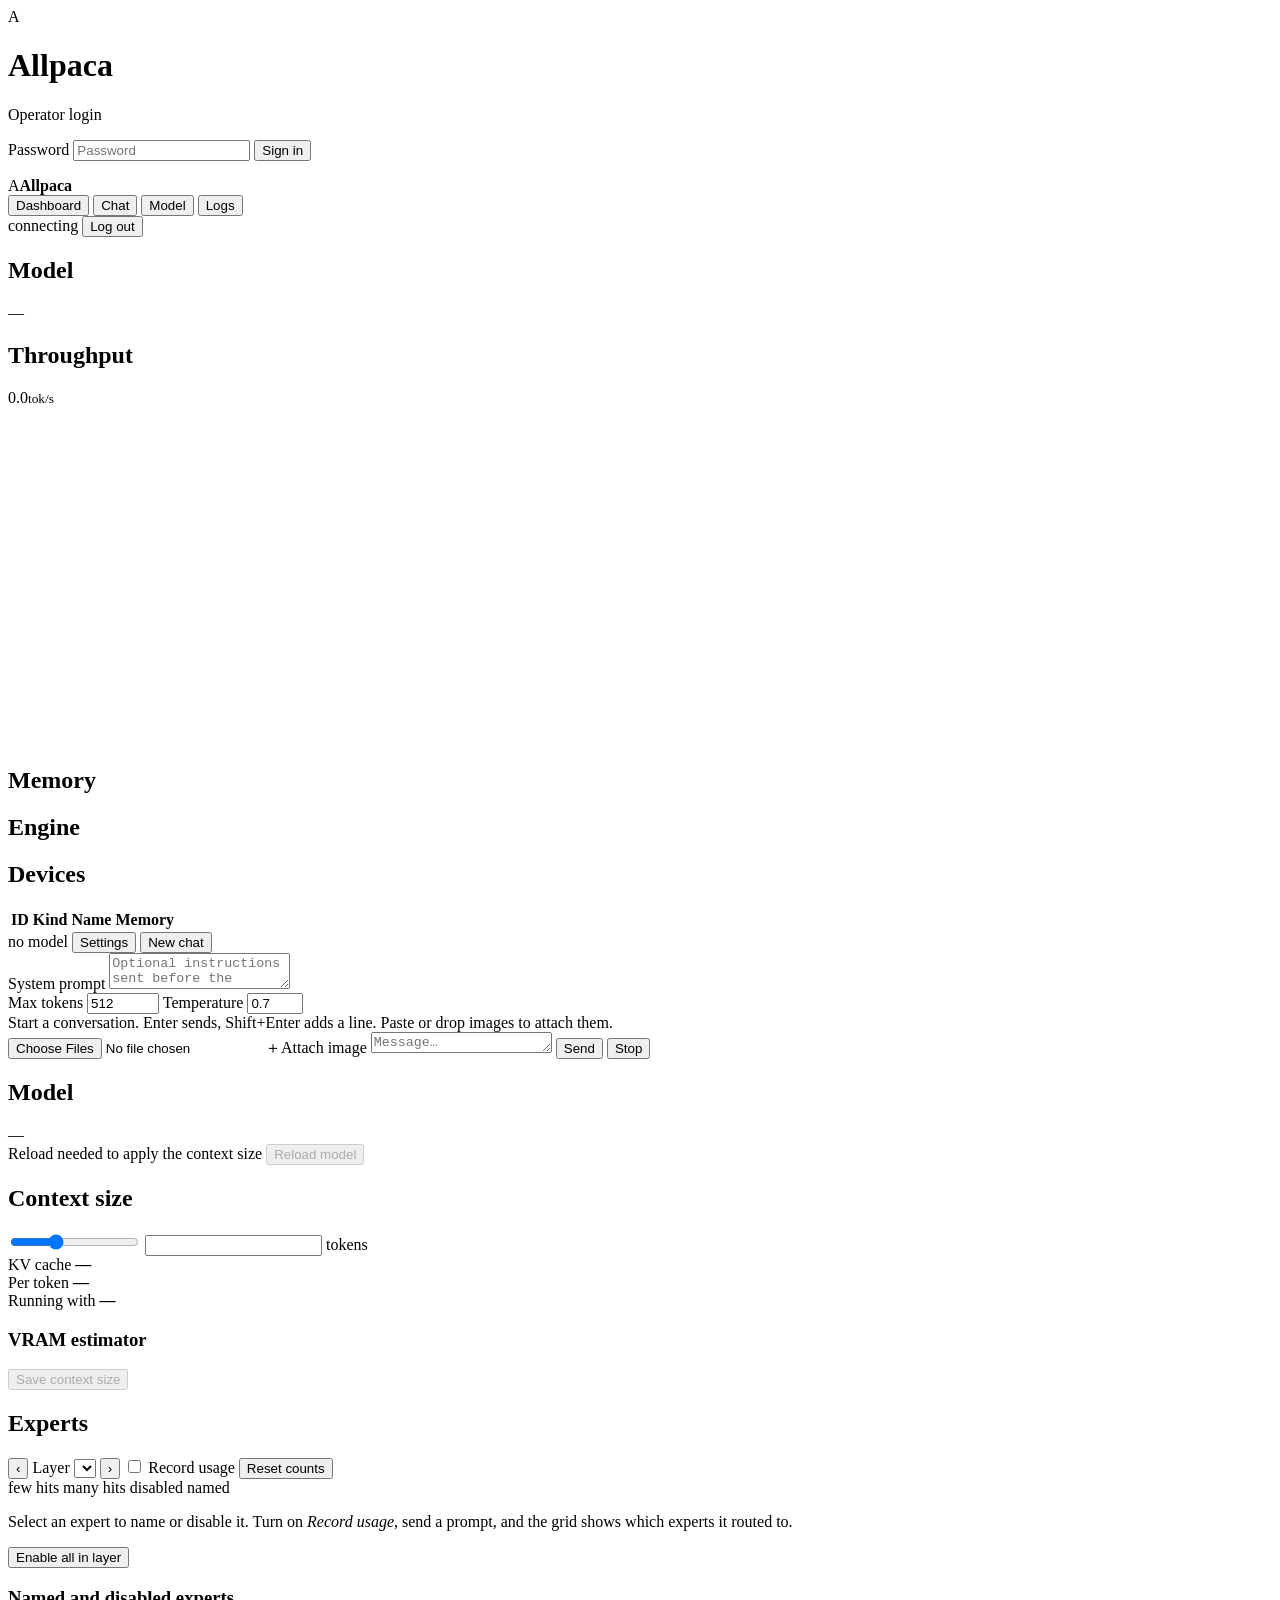
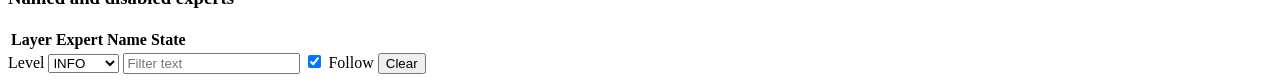
==== crates/allpaca-server/ui/index.html @ 91f3561d "feat(server): per-model settings, in-place reload, WebUI Model page - Per-model settings file next t" ====
<!DOCTYPE html>
<html lang="en">
<head>
  <meta charset="utf-8">
  <meta name="viewport" content="width=device-width, initial-scale=1">
  <meta name="color-scheme" content="dark light">
  <title>Allpaca</title>
  <link rel="icon" href="data:image/svg+xml,%3Csvg xmlns='http://www.w3.org/2000/svg' viewBox='0 0 32 32'%3E%3Crect width='32' height='32' rx='8' fill='%233fb950'/%3E%3Ctext x='16' y='23' font-family='system-ui,sans-serif' font-size='19' font-weight='700' text-anchor='middle' fill='%230d1117'%3EA%3C/text%3E%3C/svg%3E">
  <link rel="stylesheet" href="/app.css">
</head>
<body>
  <div id="login" class="gate hidden">
    <form id="login-form" class="card login-card">
      <div class="brand"><span class="logo" aria-hidden="true">A</span><h1>Allpaca</h1></div>
      <p class="muted">Operator login</p>
      <label class="sr-only" for="password">Password</label>
      <input id="password" type="password" autocomplete="current-password" placeholder="Password" required>
      <button type="submit" class="primary">Sign in</button>
      <p id="login-error" class="error hidden" role="alert"></p>
    </form>
  </div>

  <div id="app" class="hidden">
    <header class="topbar">
      <div class="brand"><span class="logo" aria-hidden="true">A</span><strong>Allpaca</strong></div>
      <nav aria-label="Pages">
        <button data-page="dashboard" class="tab active">Dashboard</button>
        <button data-page="chat" class="tab">Chat</button>
        <button data-page="model" class="tab">Model</button>
        <button data-page="logs" class="tab">Logs</button>
      </nav>
      <span id="conn" class="conn" title="Server connection"><span class="dot"></span><span id="conn-text">connecting</span></span>
      <button id="logout" class="ghost">Log out</button>
    </header>
    <div id="reload-banner" class="banner hidden" role="status"></div>

    <main id="page-dashboard" class="page">
      <section class="hero card">
        <div class="hero-main">
          <h2>Model</h2>
          <div id="hero-model" class="hero-model">—</div>
          <div id="hero-sub" class="muted"></div>
        </div>
        <div class="hero-rate">
          <h2>Throughput</h2>
          <div class="hero-num"><span id="hero-tps">0.0</span><small>tok/s</small></div>
          <svg id="spark" class="spark" viewBox="0 0 120 32" preserveAspectRatio="none" aria-hidden="true">
            <path id="spark-fill" class="spark-fill" d=""></path>
            <path id="spark-line" class="spark-line" d=""></path>
          </svg>
        </div>
      </section>

      <h2 class="section-title">Memory</h2>
      <section class="grid" id="mem-cards"></section>

      <h2 class="section-title">Engine</h2>
      <section class="grid" id="engine-cards"></section>

      <h2 class="section-title">Devices</h2>
      <section class="card table-card">
        <table>
          <thead><tr><th>ID</th><th>Kind</th><th>Name</th><th class="num">Memory</th></tr></thead>
          <tbody id="device-rows"></tbody>
        </table>
      </section>
    </main>

    <main id="page-chat" class="page page-chat hidden">
      <div class="chat-layout">
        <div class="chat-bar">
          <span id="chat-model" class="pill muted">no model</span>
          <span class="spacer"></span>
          <button id="settings-toggle" class="ghost small" aria-expanded="false" aria-controls="settings">Settings</button>
          <button id="new-chat" class="ghost small">New chat</button>
        </div>
        <div id="settings" class="settings hidden">
          <label>System prompt
            <textarea id="system-prompt" rows="2" placeholder="Optional instructions sent before the conversation"></textarea>
          </label>
          <div class="controls">
            <label>Max tokens <input id="max-tokens" type="number" min="1" max="32768" value="512"></label>
            <label>Temperature <input id="temperature" type="number" min="0" max="2" step="0.1" value="0.7"></label>
          </div>
        </div>
        <div id="messages" class="messages" aria-live="polite">
          <div id="empty-chat" class="empty muted">Start a conversation. Enter sends, Shift+Enter adds a line. Paste or drop images to attach them.</div>
        </div>
        <form id="chat-form" class="composer">
          <div id="attachments" class="attachments hidden"></div>
          <div class="composer-row">
            <label class="ghost icon-btn" title="Attach image">
              <input id="file-input" type="file" accept="image/*" multiple class="sr-only">
              <span aria-hidden="true">＋</span><span class="sr-only">Attach image</span>
            </label>
            <textarea id="prompt" rows="1" placeholder="Message…" aria-label="Message"></textarea>
            <button id="send" type="submit" class="primary">Send</button>
            <button id="stop" type="button" class="danger hidden">Stop</button>
          </div>
        </form>
      </div>
    </main>

    <main id="page-model" class="page hidden">
      <section class="card model-head">
        <div>
          <h2>Model</h2>
          <div id="m-name" class="hero-model">—</div>
          <div id="m-path" class="muted small-text"></div>
        </div>
        <div class="model-actions">
          <span id="m-pending" class="pill warn-pill hidden">Reload needed to apply the context size</span>
          <button id="m-reload" class="ghost" disabled>Reload model</button>
        </div>
      </section>

      <h2 class="section-title">Context size</h2>
      <section class="card">
        <div class="ctx-row">
          <input id="ctx-slider" type="range" min="0" max="15" step="1" value="5" aria-label="Context size">
          <input id="ctx-input" type="number" min="256" step="256" aria-label="Context tokens">
          <span class="muted">tokens</span>
        </div>
        <div class="ctx-readout">
          <div><span class="muted">KV cache</span> <strong id="ctx-kv">—</strong></div>
          <div><span class="muted">Per token</span> <strong id="ctx-per">—</strong></div>
          <div><span class="muted">Running with</span> <strong id="ctx-now">—</strong></div>
        </div>
        <h3 class="sub-title">VRAM estimator</h3>
        <div id="vram-bar" class="stack-bar" aria-label="Estimated VRAM use"></div>
        <div id="vram-legend" class="legend"></div>
        <p id="vram-note" class="muted small-text"></p>
        <div class="row-end">
          <button id="ctx-save" class="primary" disabled>Save context size</button>
        </div>
      </section>

      <div id="experts-wrap" class="hidden">
        <h2 class="section-title">Experts</h2>
        <section class="card">
          <div class="exp-toolbar">
            <button id="layer-prev" class="ghost small" aria-label="Previous layer">‹</button>
            <label>Layer <select id="layer-select"></select></label>
            <button id="layer-next" class="ghost small" aria-label="Next layer">›</button>
            <span id="exp-summary" class="muted small-text"></span>
            <span class="spacer"></span>
            <label class="check"><input id="rec-toggle" type="checkbox"> Record usage</label>
            <button id="usage-reset" class="ghost small">Reset counts</button>
          </div>
          <div class="exp-body">
            <div>
              <div id="exp-grid" class="exp-grid" role="grid" aria-label="Experts in this layer"></div>
              <div class="legend">
                <span><i class="sw heat-lo"></i>few hits</span>
                <span><i class="sw heat-hi"></i>many hits</span>
                <span><i class="sw sw-off"></i>disabled</span>
                <span><i class="sw sw-named"></i>named</span>
              </div>
            </div>
            <aside id="exp-panel" class="exp-panel">
              <p class="muted">Select an expert to name or disable it. Turn on <em>Record usage</em>, send a prompt, and the grid shows which experts it routed to.</p>
            </aside>
          </div>
          <div class="row-end">
            <button id="layer-enable-all" class="ghost small">Enable all in layer</button>
          </div>
        </section>
        <section class="card named-card">
          <h3>Named and disabled experts</h3>
          <table>
            <thead><tr><th>Layer</th><th>Expert</th><th>Name</th><th>State</th></tr></thead>
            <tbody id="named-rows"></tbody>
          </table>
        </section>
      </div>
    </main>

    <main id="page-logs" class="page page-logs hidden">
      <div class="log-toolbar">
        <label>Level
          <select id="log-level">
            <option value="TRACE">TRACE</option>
            <option value="DEBUG">DEBUG</option>
            <option value="INFO" selected>INFO</option>
            <option value="WARN">WARN</option>
            <option value="ERROR">ERROR</option>
          </select>
        </label>
        <input id="log-filter" type="search" placeholder="Filter text" aria-label="Filter log text">
        <label class="check"><input id="log-follow" type="checkbox" checked> Follow</label>
        <span class="spacer"></span>
        <span id="log-count" class="muted small-text"></span>
        <button id="log-clear" class="ghost small">Clear</button>
      </div>
      <div id="log-view" class="log-view" role="log"></div>
    </main>
  </div>
  <script src="/app.js"></script>
</body>
</html>
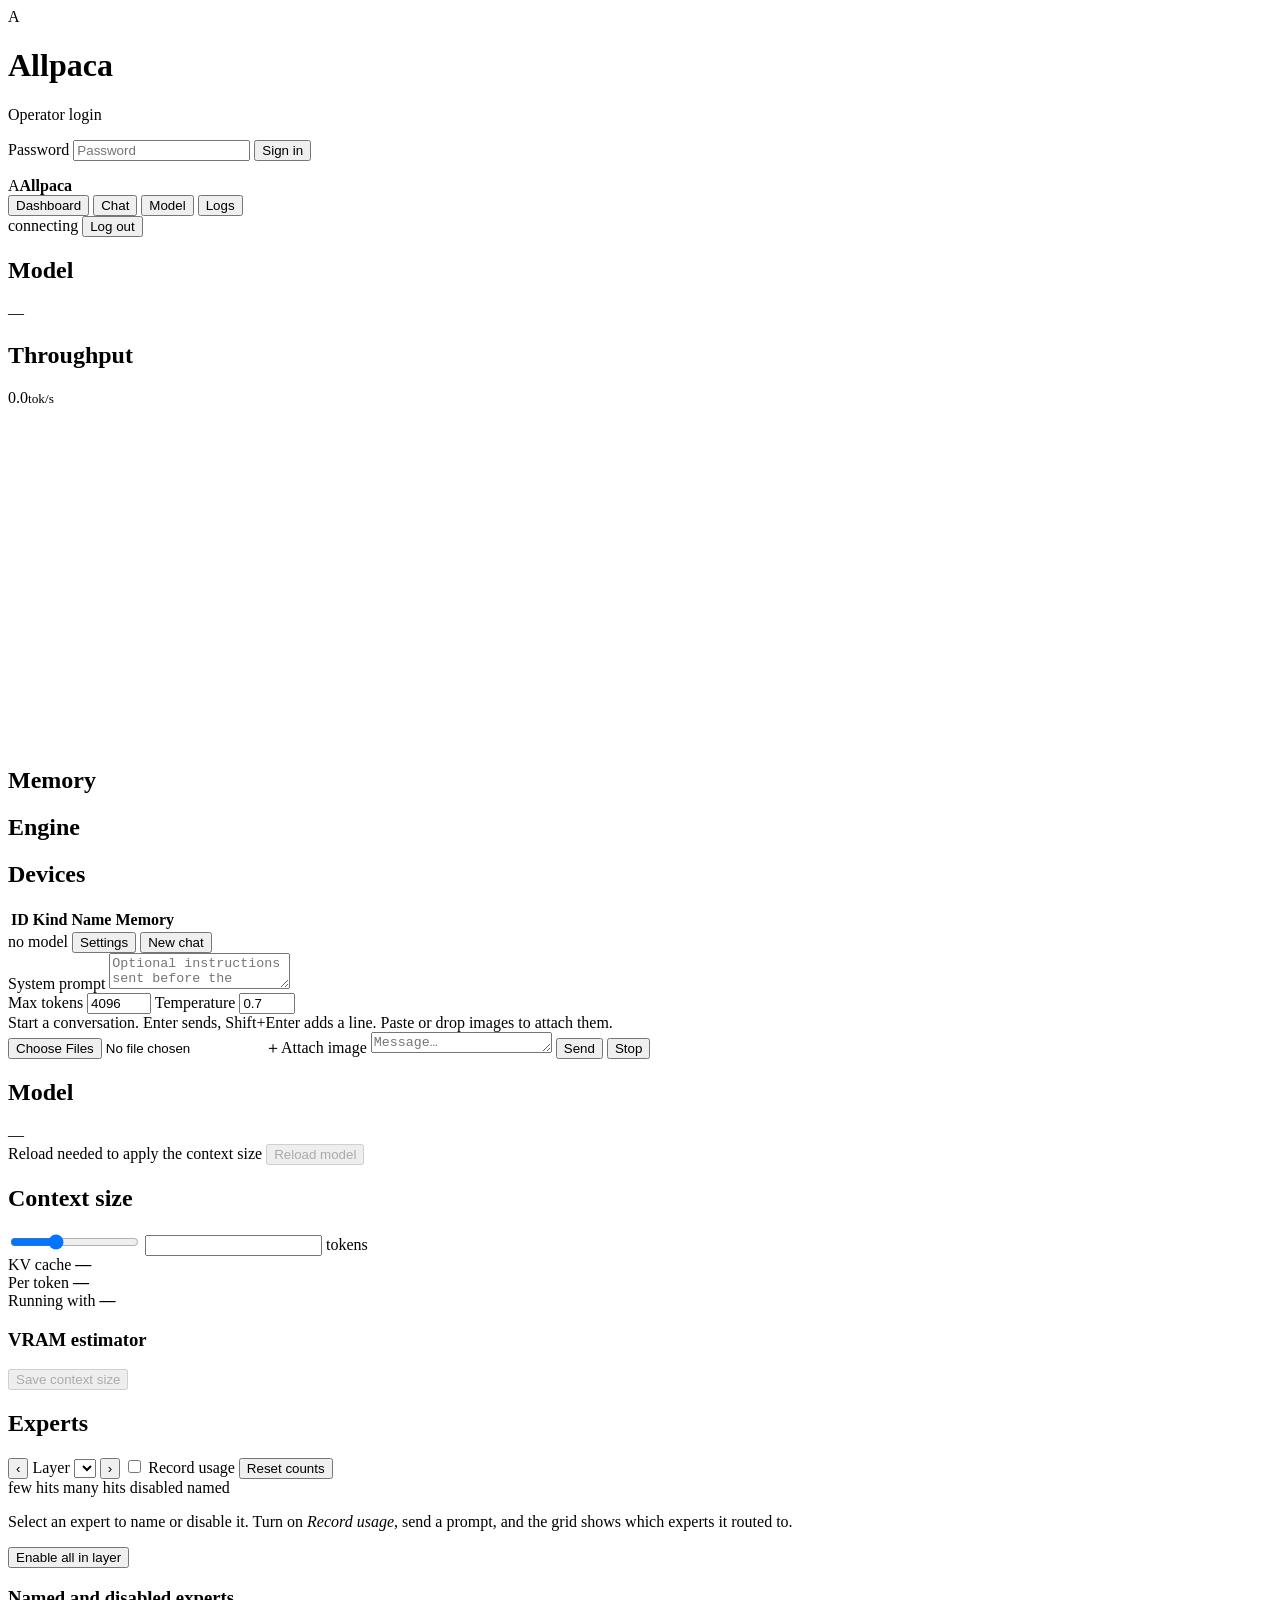
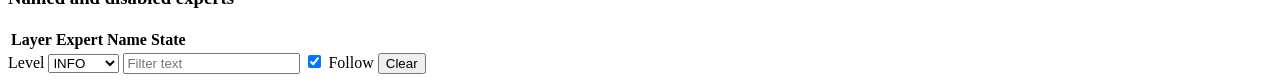
==== commit ed09f3d1: "feat(ui): 4096-token default, mark cut-off replies, Continue button - Max tokens defaults to 4096 (t" ====
--- a/crates/allpaca-server/ui/index.html
+++ b/crates/allpaca-server/ui/index.html
@@ -79,7 +79,7 @@
             <textarea id="system-prompt" rows="2" placeholder="Optional instructions sent before the conversation"></textarea>
           </label>
           <div class="controls">
-            <label>Max tokens <input id="max-tokens" type="number" min="1" max="32768" value="512"></label>
+            <label>Max tokens <input id="max-tokens" type="number" min="1" max="4096" value="4096"></label>
             <label>Temperature <input id="temperature" type="number" min="0" max="2" step="0.1" value="0.7"></label>
           </div>
         </div>
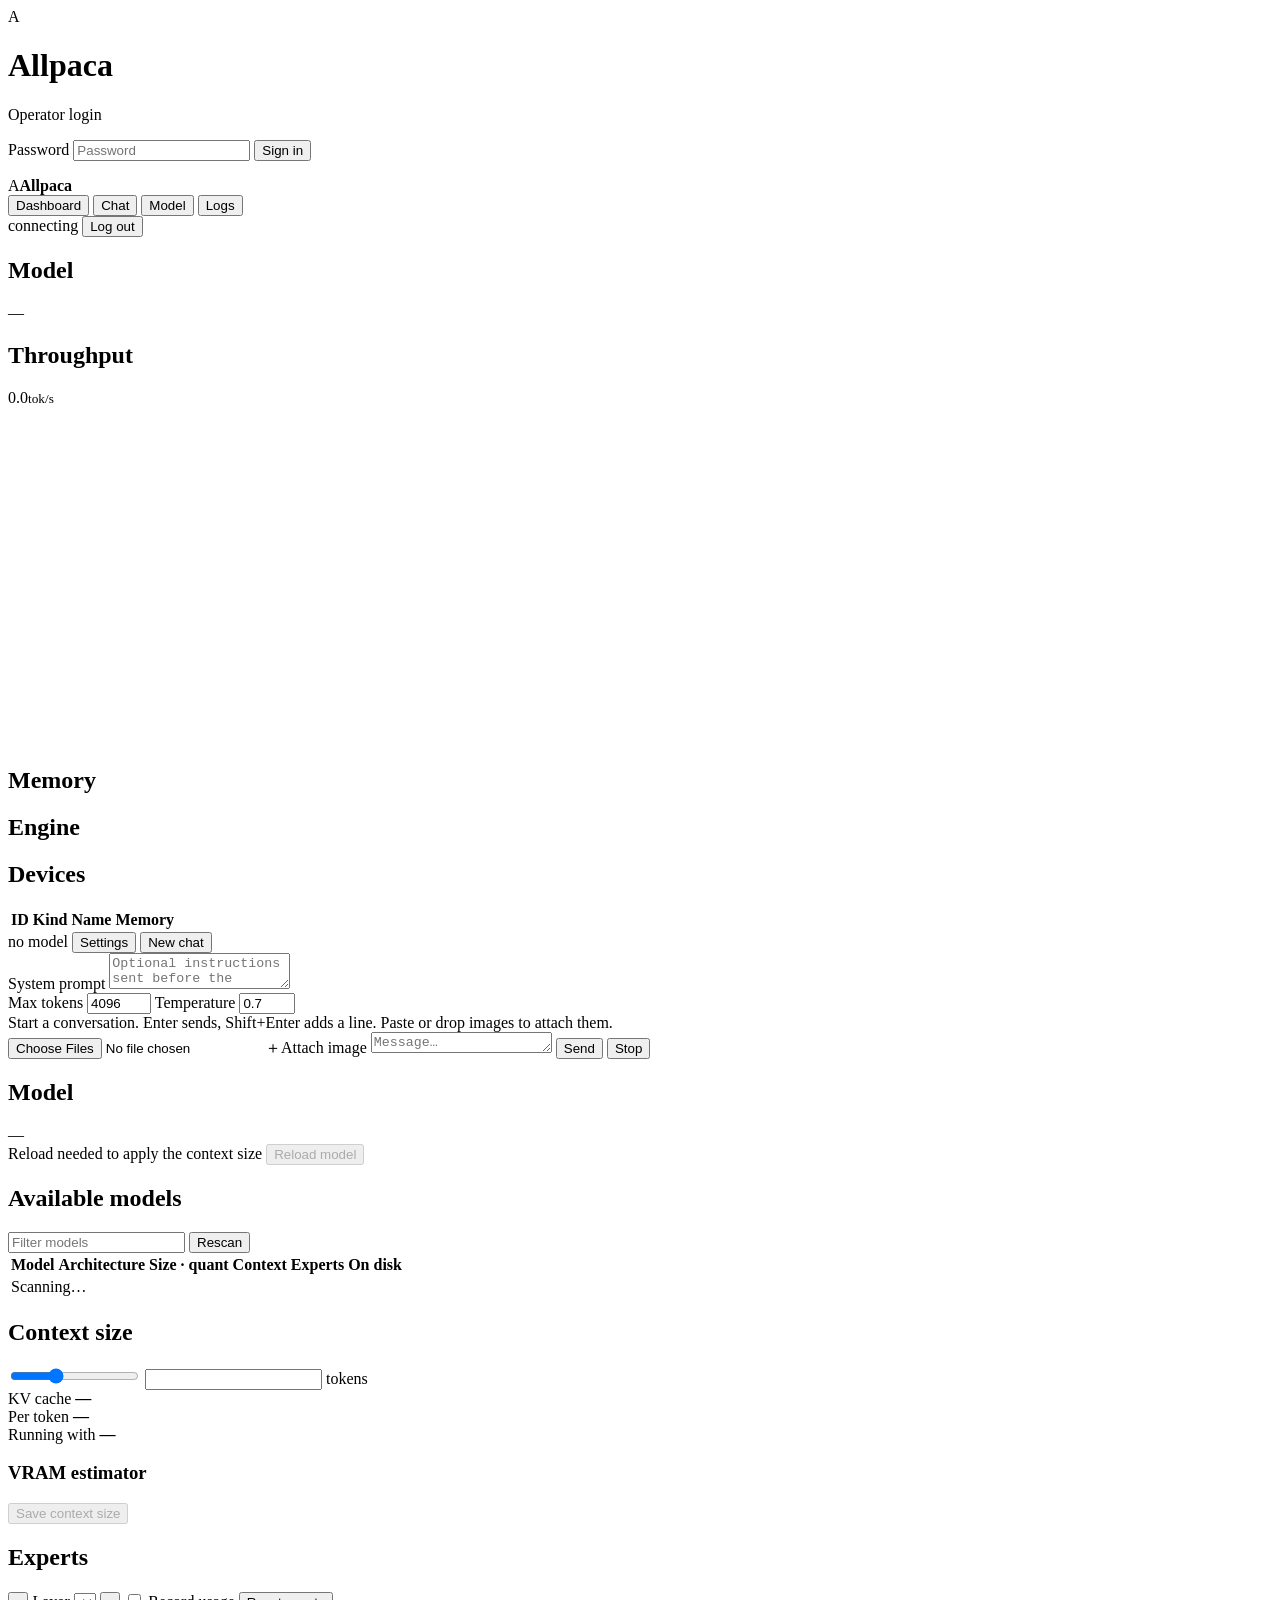
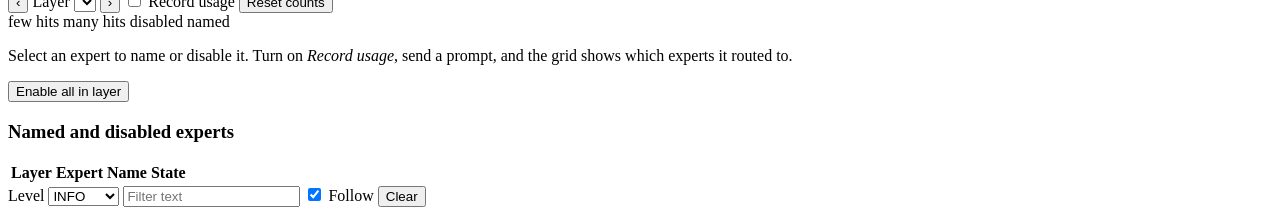
==== commit fe200b02: "feat(server): pick the model from the WebUI - Recursive scan of the models folder (model.models_dir;" ====
--- a/crates/allpaca-server/ui/index.html
+++ b/crates/allpaca-server/ui/index.html
@@ -114,6 +114,24 @@
         </div>
       </section>
 
+      <h2 class="section-title">Available models</h2>
+      <section class="card models-card">
+        <div class="models-toolbar">
+          <span id="models-dir" class="muted small-text"></span>
+          <span class="spacer"></span>
+          <input id="models-filter" type="search" placeholder="Filter models" aria-label="Filter models">
+          <button id="models-rescan" class="ghost small">Rescan</button>
+        </div>
+        <div class="table-scroll">
+          <table class="models-table">
+            <thead><tr><th>Model</th><th>Architecture</th><th>Size · quant</th><th class="num">Context</th><th>Experts</th><th class="num">On disk</th><th></th></tr></thead>
+            <tbody id="models-rows"><tr><td colspan="7" class="muted">Scanning…</td></tr></tbody>
+          </table>
+        </div>
+        <p id="models-extra" class="muted small-text"></p>
+        <div id="model-detail" class="model-detail hidden"></div>
+      </section>
+
       <h2 class="section-title">Context size</h2>
       <section class="card">
         <div class="ctx-row">
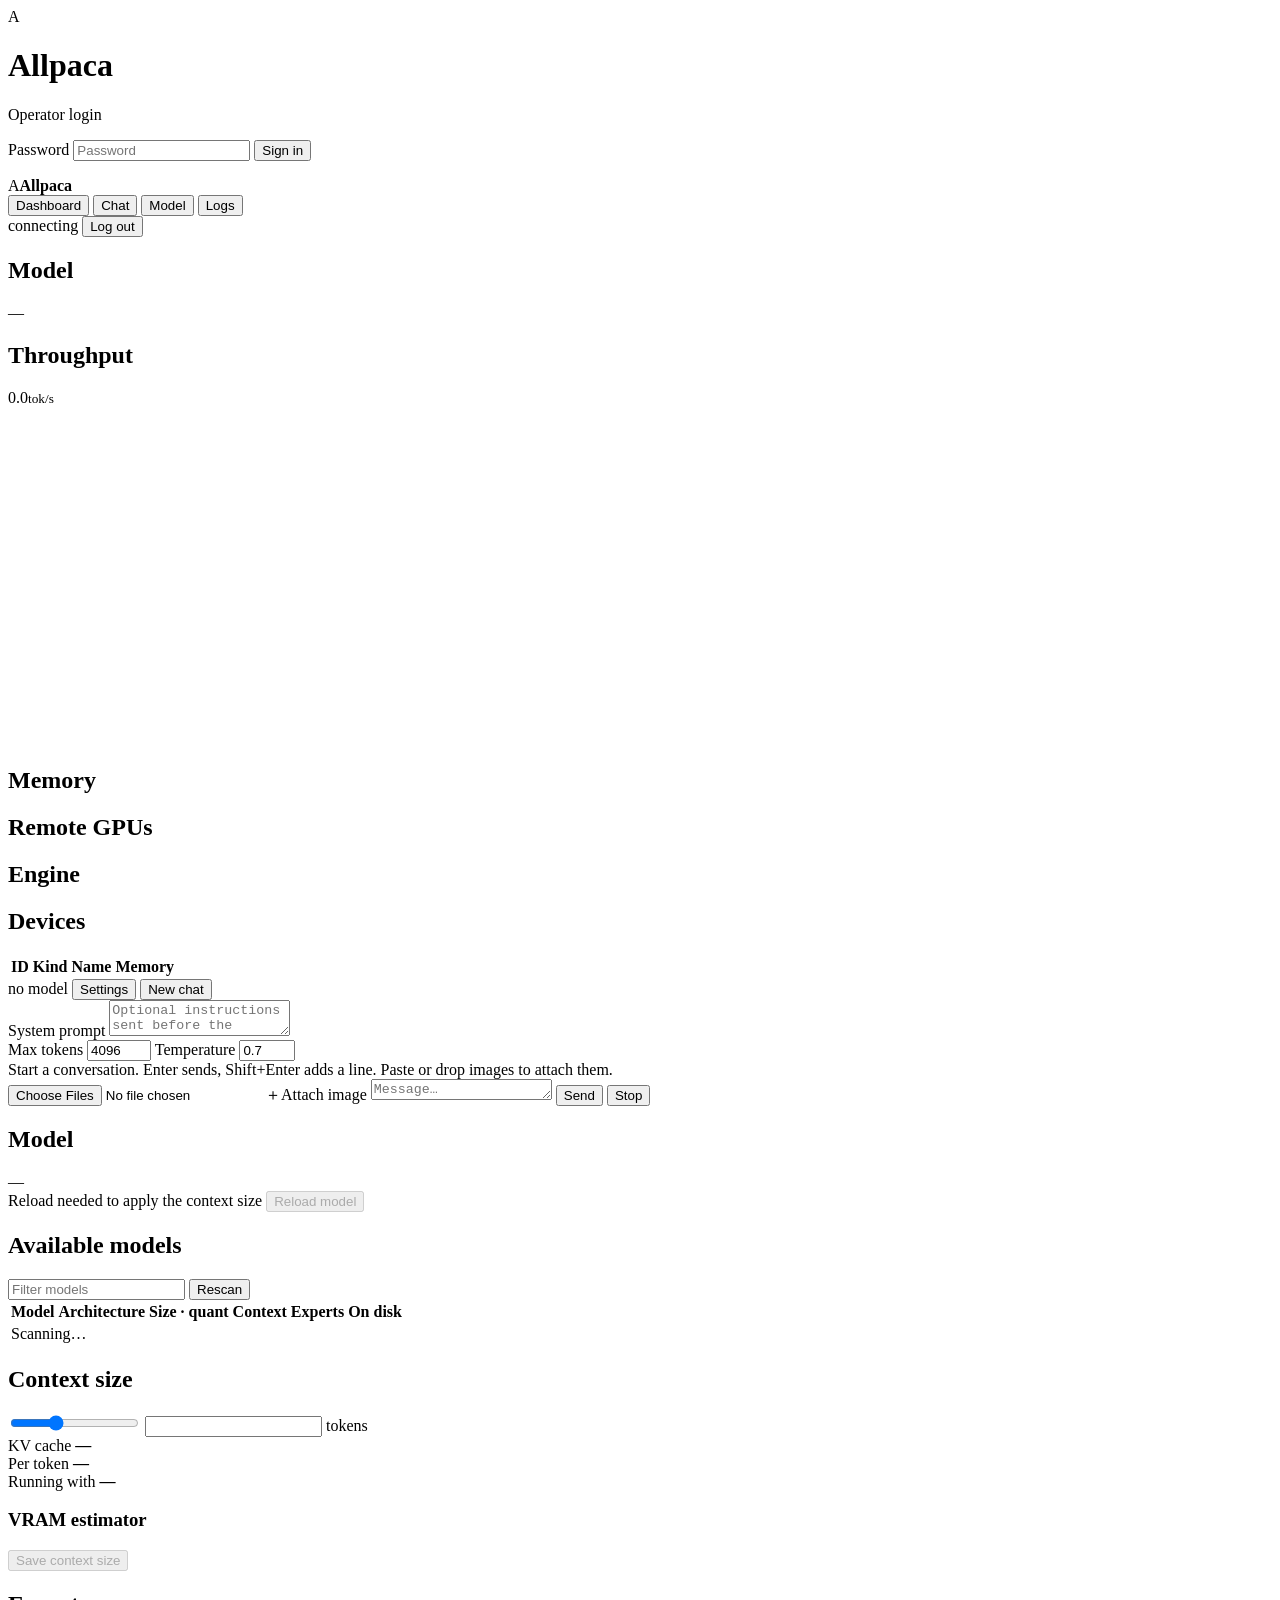
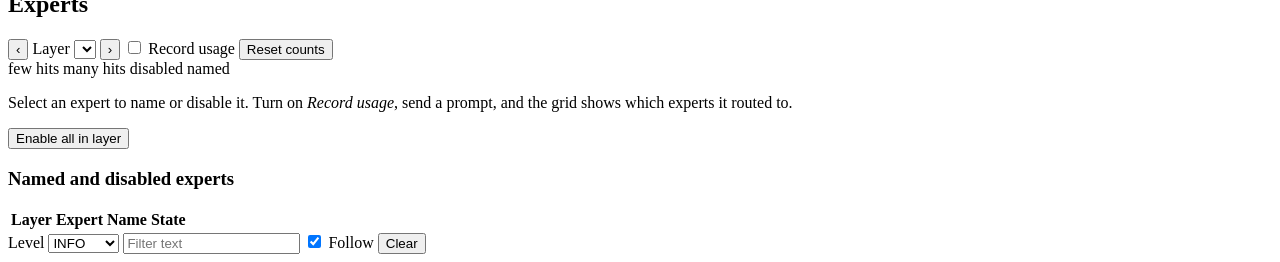
==== commit 998b229f: "feat: remote GPU stats on the dashboard - rpc: `DeviceStats` command (KERNEL_ABI_REV 6): per worker " ====
--- a/crates/allpaca-server/ui/index.html
+++ b/crates/allpaca-server/ui/index.html
@@ -54,6 +54,9 @@
       <h2 class="section-title">Memory</h2>
       <section class="grid" id="mem-cards"></section>
 
+      <h2 id="remote-title" class="section-title hidden">Remote GPUs</h2>
+      <section class="grid hidden" id="remote-cards"></section>
+
       <h2 class="section-title">Engine</h2>
       <section class="grid" id="engine-cards"></section>
 
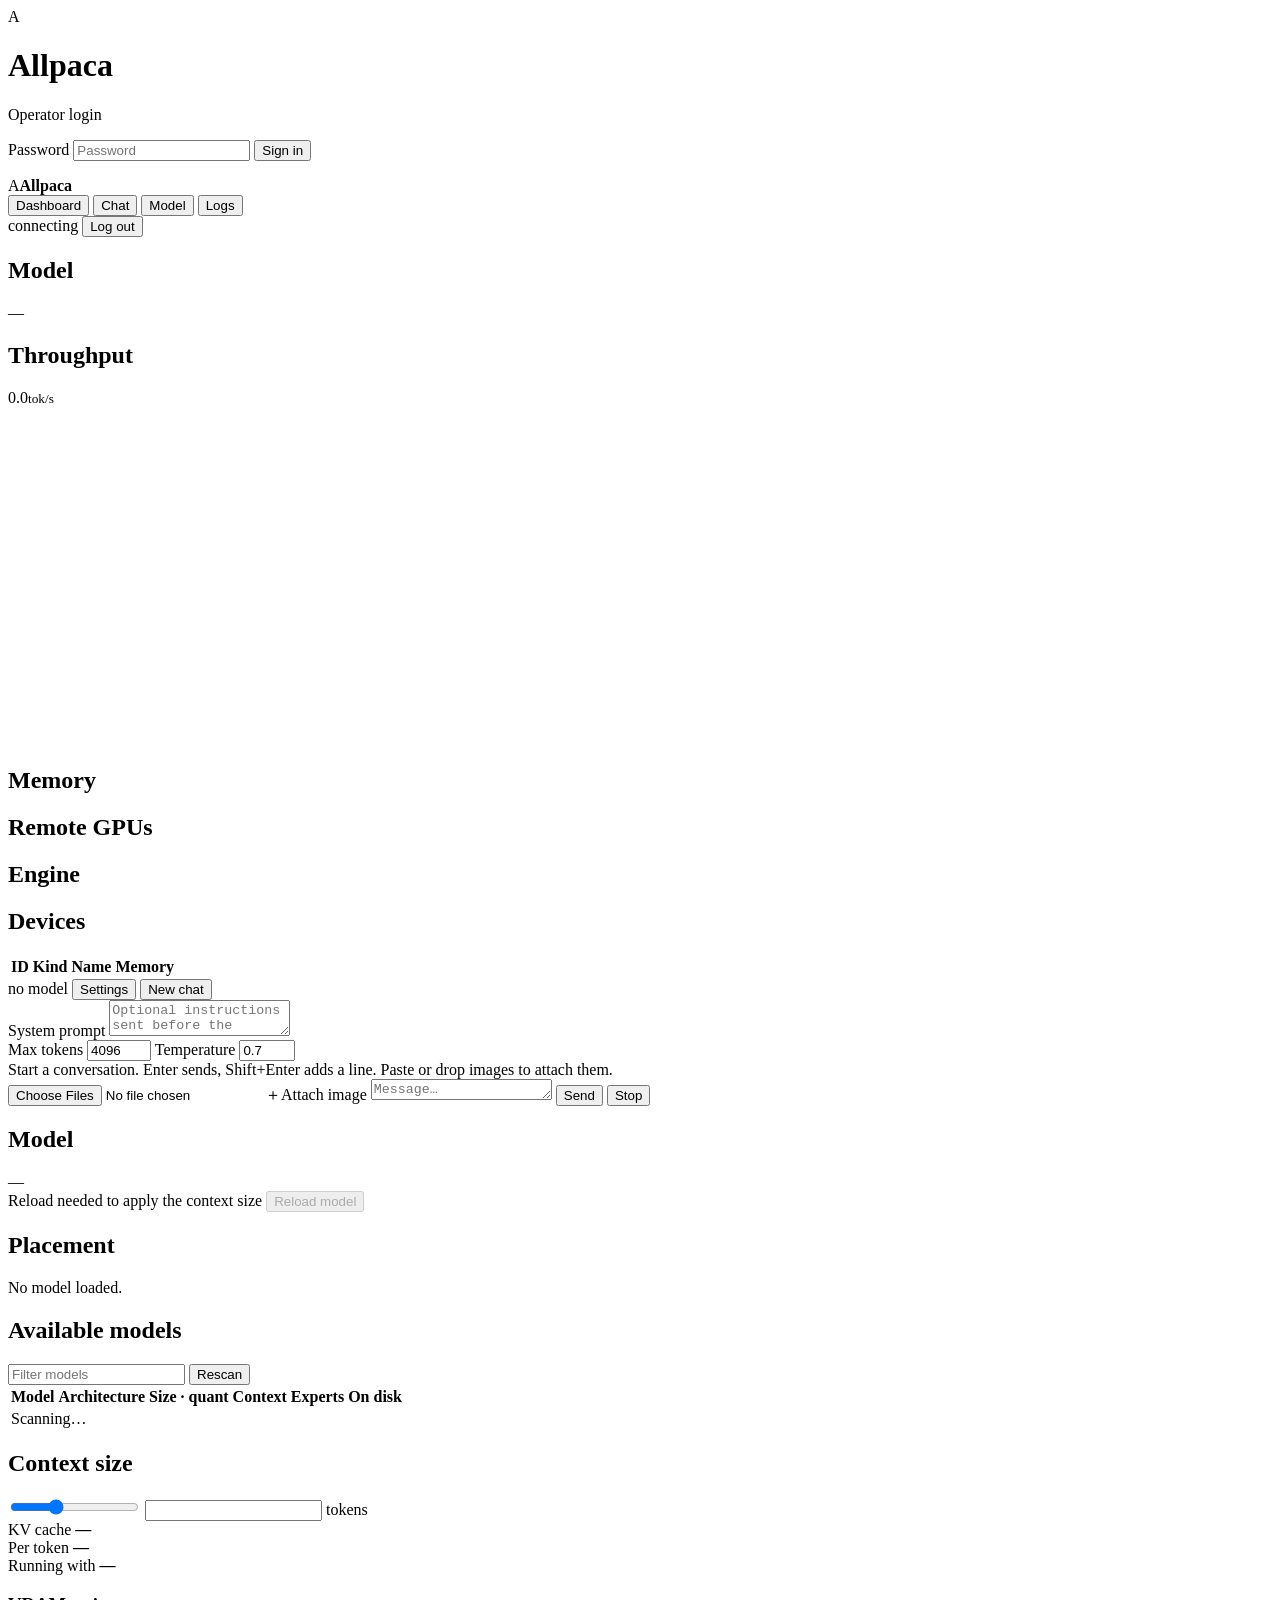
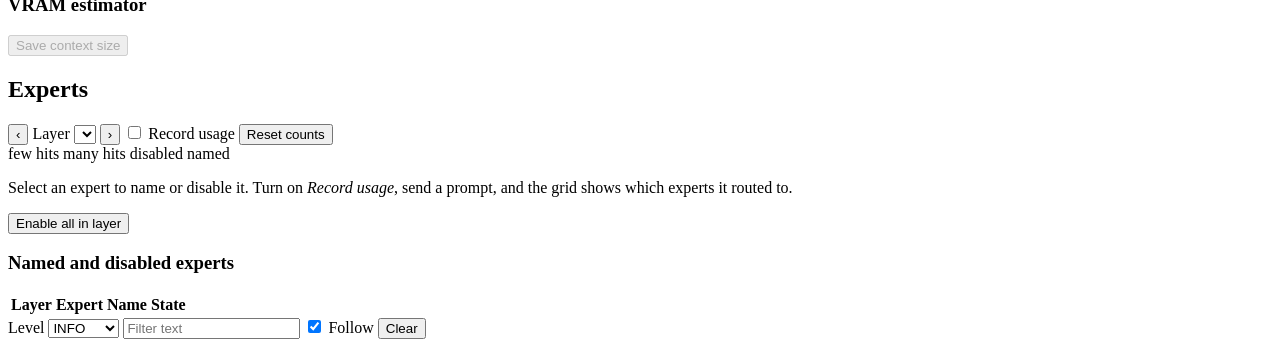
==== commit b07011e2: "feat(ui): show which GPU holds which layers on the Model page /v1/model/settings now carries `placem" ====
--- a/crates/allpaca-server/ui/index.html
+++ b/crates/allpaca-server/ui/index.html
@@ -117,6 +117,12 @@
         </div>
       </section>
 
+      <h2 class="section-title">Placement</h2>
+      <section class="card">
+        <div id="m-layer-map" class="layer-map" aria-hidden="true"></div>
+        <div id="m-placement" class="placement"><span class="muted">No model loaded.</span></div>
+      </section>
+
       <h2 class="section-title">Available models</h2>
       <section class="card models-card">
         <div class="models-toolbar">
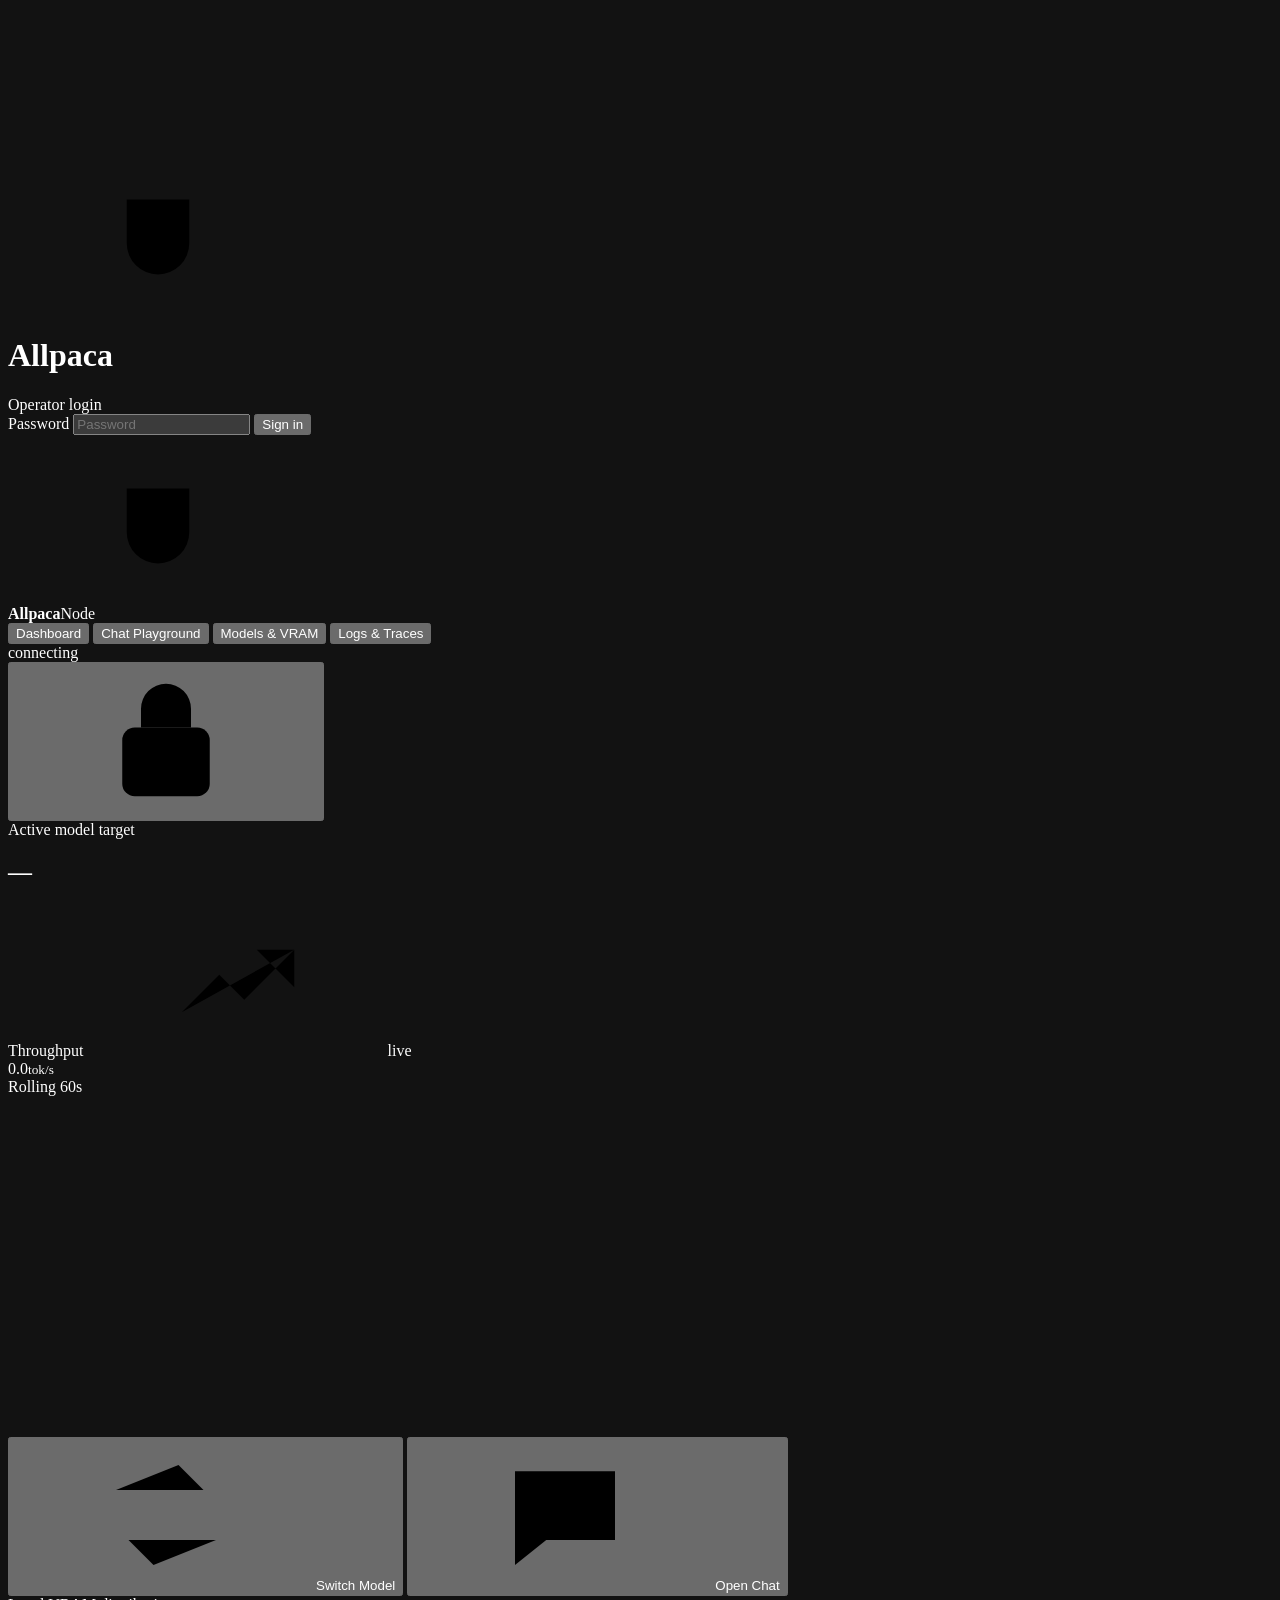
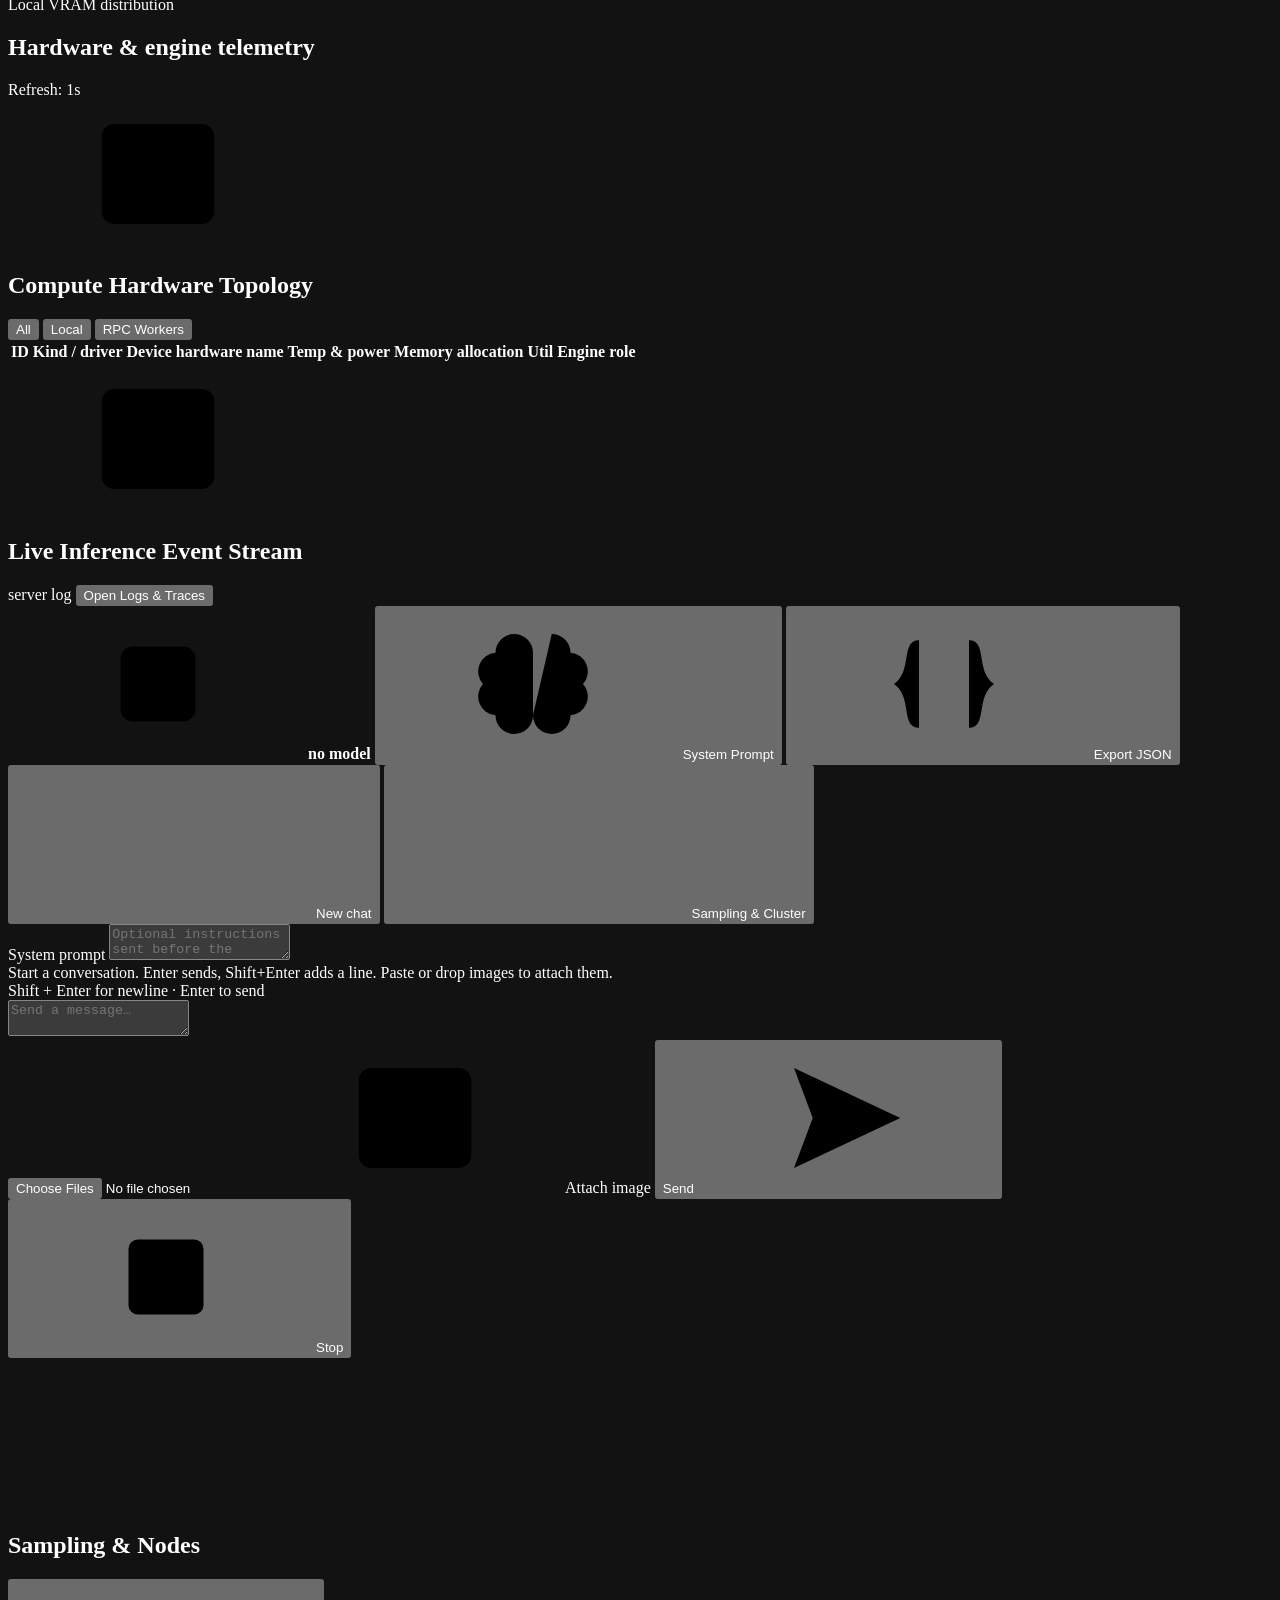
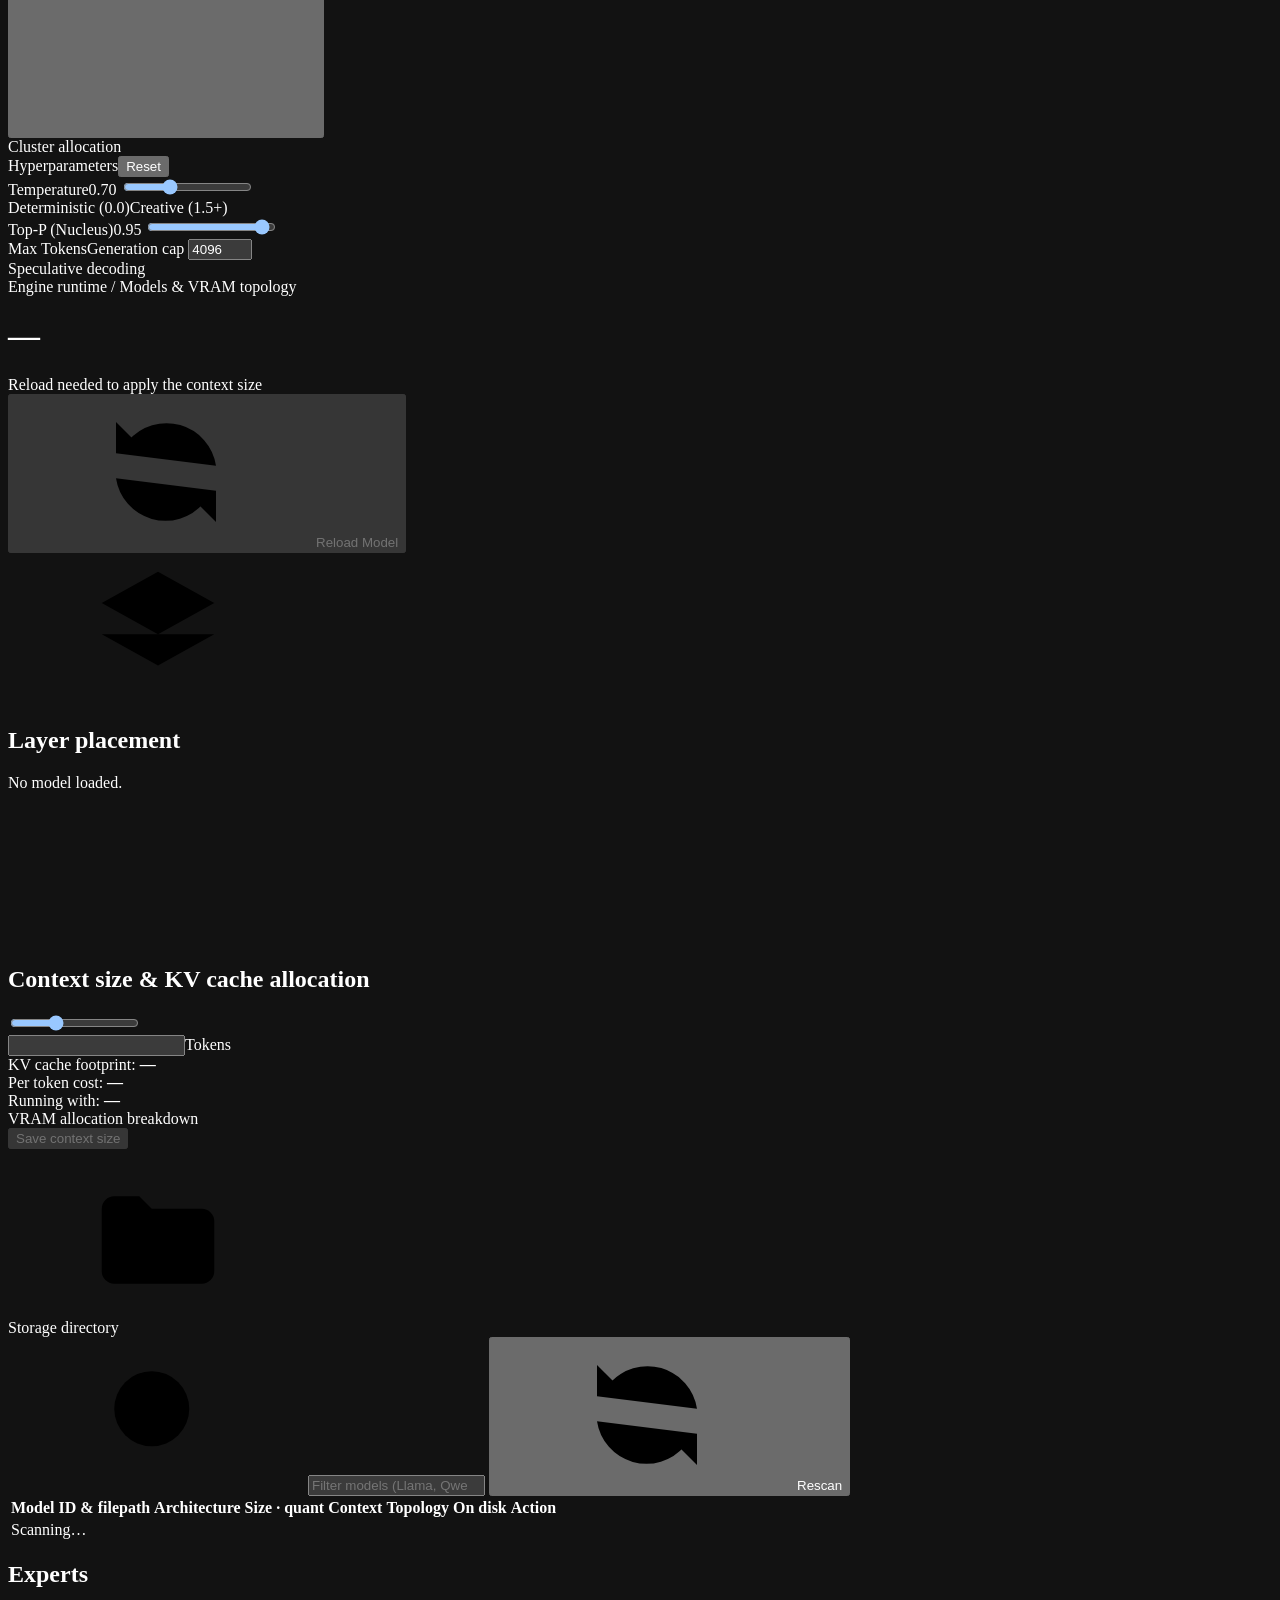
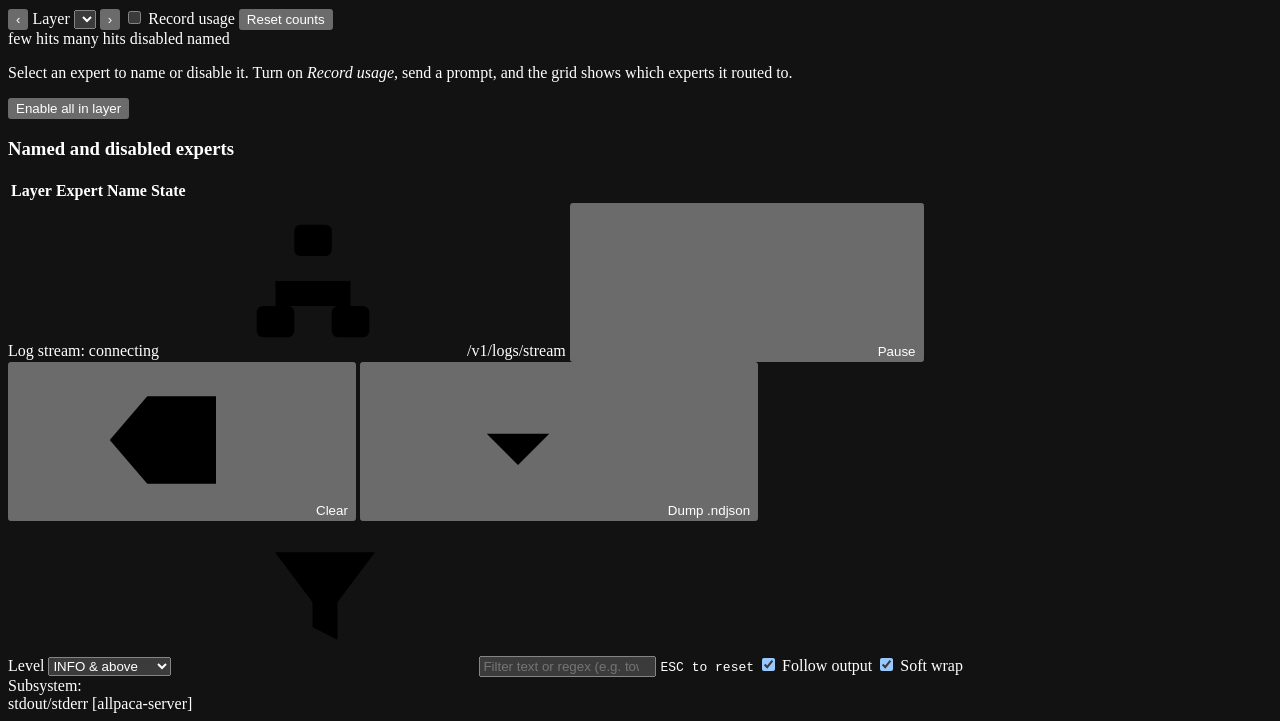
==== commit 80f8cb95: "feat(ui): restyle the WebUI to the Stitch "Obsidian Telemetry" design Dashboard, Chat Playground, Mo" ====
--- a/crates/allpaca-server/ui/index.html
+++ b/crates/allpaca-server/ui/index.html
@@ -3,16 +3,55 @@
 <head>
   <meta charset="utf-8">
   <meta name="viewport" content="width=device-width, initial-scale=1">
-  <meta name="color-scheme" content="dark light">
+  <meta name="color-scheme" content="dark">
   <title>Allpaca</title>
-  <link rel="icon" href="data:image/svg+xml,%3Csvg xmlns='http://www.w3.org/2000/svg' viewBox='0 0 32 32'%3E%3Crect width='32' height='32' rx='8' fill='%233fb950'/%3E%3Ctext x='16' y='23' font-family='system-ui,sans-serif' font-size='19' font-weight='700' text-anchor='middle' fill='%230d1117'%3EA%3C/text%3E%3C/svg%3E">
+  <link rel="icon" href="data:image/svg+xml,%3Csvg xmlns='http://www.w3.org/2000/svg' viewBox='0 0 32 32'%3E%3Crect width='32' height='32' rx='7' fill='%2310b981'/%3E%3Ctext x='16' y='23' font-family='system-ui,sans-serif' font-size='19' font-weight='700' text-anchor='middle' fill='%23003824'%3EA%3C/text%3E%3C/svg%3E">
   <link rel="stylesheet" href="/app.css">
 </head>
 <body>
+  <!-- Icon sprite: everything is served from this node, no icon font. -->
+  <svg class="sprite" aria-hidden="true">
+    <symbol id="i-bolt" viewBox="0 0 24 24"><path d="M13 2 4 14h7l-1 8 9-12h-7z"/></symbol>
+    <symbol id="i-lan" viewBox="0 0 24 24"><rect x="9" y="3" width="6" height="5" rx="1"/><rect x="3" y="16" width="6" height="5" rx="1"/><rect x="15" y="16" width="6" height="5" rx="1"/><path d="M12 8v4M6 16v-4h12v4"/></symbol>
+    <symbol id="i-trend" viewBox="0 0 24 24"><path d="m3 17 6-6 4 4 8-8M15 7h6v6"/></symbol>
+    <symbol id="i-swap" viewBox="0 0 24 24"><path d="M4 8h14l-4-4M20 16H6l4 4"/></symbol>
+    <symbol id="i-chat" viewBox="0 0 24 24"><path d="M4 5h16v11H9l-5 4z"/></symbol>
+    <symbol id="i-chip" viewBox="0 0 24 24"><rect x="6" y="6" width="12" height="12" rx="2"/><rect x="10" y="10" width="4" height="4"/><path d="M9 2v4M15 2v4M9 18v4M15 18v4M2 9h4M2 15h4M18 9h4M18 15h4"/></symbol>
+    <symbol id="i-layers" viewBox="0 0 24 24"><path d="m12 3 9 5-9 5-9-5zM3 13l9 5 9-5"/></symbol>
+    <symbol id="i-timer" viewBox="0 0 24 24"><circle cx="12" cy="13" r="8"/><path d="M12 9v4l3 2M9 2h6"/></symbol>
+    <symbol id="i-gauge" viewBox="0 0 24 24"><path d="M4 18a9 9 0 1 1 16 0M12 14l4-5"/></symbol>
+    <symbol id="i-hub" viewBox="0 0 24 24"><circle cx="12" cy="12" r="2.5"/><circle cx="5" cy="5" r="2"/><circle cx="19" cy="5" r="2"/><circle cx="5" cy="19" r="2"/><circle cx="19" cy="19" r="2"/><path d="m6.5 6.5 3.7 3.7M17.5 6.5l-3.7 3.7M6.5 17.5l3.7-3.7M17.5 17.5l-3.7-3.7"/></symbol>
+    <symbol id="i-lock" viewBox="0 0 24 24"><rect x="5" y="10" width="14" height="11" rx="2"/><path d="M8 10V7a4 4 0 0 1 8 0v3M12 14v3"/></symbol>
+    <symbol id="i-tune" viewBox="0 0 24 24"><path d="M4 6h10M18 6h2M4 12h4M12 12h8M4 18h12M20 18h0M14 4v4M8 10v4M16 16v4"/></symbol>
+    <symbol id="i-close" viewBox="0 0 24 24"><path d="M6 6l12 12M18 6 6 18"/></symbol>
+    <symbol id="i-copy" viewBox="0 0 24 24"><rect x="8" y="8" width="12" height="12" rx="2"/><path d="M16 8V6a2 2 0 0 0-2-2H6a2 2 0 0 0-2 2v8a2 2 0 0 0 2 2h2"/></symbol>
+    <symbol id="i-refresh" viewBox="0 0 24 24"><path d="M20 11a8 8 0 0 0-14-4L4 9M4 4v5h5M4 13a8 8 0 0 0 14 4l2-2M20 20v-5h-5"/></symbol>
+    <symbol id="i-image" viewBox="0 0 24 24"><rect x="3" y="4" width="18" height="16" rx="2"/><circle cx="9" cy="10" r="1.5"/><path d="m4 18 5-5 4 4 3-3 4 4"/></symbol>
+    <symbol id="i-send" viewBox="0 0 24 24"><path d="m4 4 17 8-17 8 3-8zM7 12h8"/></symbol>
+    <symbol id="i-folder" viewBox="0 0 24 24"><path d="M3 7a2 2 0 0 1 2-2h4l2 2h8a2 2 0 0 1 2 2v8a2 2 0 0 1-2 2H5a2 2 0 0 1-2-2z"/></symbol>
+    <symbol id="i-search" viewBox="0 0 24 24"><circle cx="11" cy="11" r="6"/><path d="m16 16 4 4"/></symbol>
+    <symbol id="i-pause" viewBox="0 0 24 24"><path d="M9 5v14M15 5v14"/></symbol>
+    <symbol id="i-play" viewBox="0 0 24 24"><path d="m7 5 12 7-12 7z"/></symbol>
+    <symbol id="i-clear" viewBox="0 0 24 24"><path d="M9 5h11v14H9l-6-7zM12 9l5 6M17 9l-5 6"/></symbol>
+    <symbol id="i-download" viewBox="0 0 24 24"><path d="M12 4v11M7 11l5 5 5-5M5 20h14"/></symbol>
+    <symbol id="i-filter" viewBox="0 0 24 24"><path d="M4 5h16l-6 8v6l-4-2v-4z"/></symbol>
+    <symbol id="i-brain" viewBox="0 0 24 24"><path d="M9 4a3 3 0 0 0-3 3 3 3 0 0 0-2 5 3 3 0 0 0 2 5 3 3 0 0 0 6 0V7a3 3 0 0 0-3-3zM15 4a3 3 0 0 1 3 3 3 3 0 0 1 2 5 3 3 0 0 1-2 5 3 3 0 0 1-6 0"/></symbol>
+    <symbol id="i-chevron" viewBox="0 0 24 24"><path d="m6 9 6 6 6-6"/></symbol>
+    <symbol id="i-terminal" viewBox="0 0 24 24"><rect x="3" y="4" width="18" height="16" rx="2"/><path d="m7 9 3 3-3 3M13 15h4"/></symbol>
+    <symbol id="i-grid" viewBox="0 0 24 24"><rect x="3" y="4" width="18" height="16" rx="2"/><path d="M3 10h18M9 4v16"/></symbol>
+    <symbol id="i-code" viewBox="0 0 24 24"><path d="M8 5c-3 0-1 5-4 7 3 2 1 7 4 7M16 5c3 0 1 5 4 7-3 2-1 7-4 7"/></symbol>
+    <symbol id="i-plus" viewBox="0 0 24 24"><path d="M12 5v14M5 12h14"/></symbol>
+    <symbol id="i-check" viewBox="0 0 24 24"><circle cx="12" cy="12" r="9"/><path d="m8 12 3 3 5-6"/></symbol>
+    <symbol id="i-stop" viewBox="0 0 24 24"><rect x="6" y="6" width="12" height="12" rx="1.5"/></symbol>
+    <symbol id="i-alpaca" viewBox="0 0 24 24"><path d="M8 3v3M16 3v3M7 6h10v7a5 5 0 0 1-10 0zM7 21v-4M17 21v-4M10 10h0M14 10h0"/></symbol>
+  </svg>
+
   <div id="login" class="gate hidden">
-    <form id="login-form" class="card login-card">
-      <div class="brand"><span class="logo" aria-hidden="true">A</span><h1>Allpaca</h1></div>
-      <p class="muted">Operator login</p>
+    <form id="login-form" class="panel login-card">
+      <div class="brand">
+        <span class="logo" aria-hidden="true"><svg class="ic"><use href="#i-alpaca"/></svg></span>
+        <div class="brand-text"><h1>Allpaca</h1><span class="brand-sub">Operator login</span></div>
+      </div>
       <label class="sr-only" for="password">Password</label>
       <input id="password" type="password" autocomplete="current-password" placeholder="Password" required>
       <button type="submit" class="primary">Sign in</button>
@@ -22,157 +61,280 @@
 
   <div id="app" class="hidden">
     <header class="topbar">
-      <div class="brand"><span class="logo" aria-hidden="true">A</span><strong>Allpaca</strong></div>
+      <div class="brand">
+        <span class="logo" aria-hidden="true"><svg class="ic"><use href="#i-alpaca"/></svg></span>
+        <div class="brand-text"><strong>Allpaca</strong><span id="brand-sub" class="brand-sub">Node</span></div>
+      </div>
+      <span class="vr" aria-hidden="true"></span>
       <nav aria-label="Pages">
         <button data-page="dashboard" class="tab active">Dashboard</button>
-        <button data-page="chat" class="tab">Chat</button>
-        <button data-page="model" class="tab">Model</button>
-        <button data-page="logs" class="tab">Logs</button>
+        <button data-page="chat" class="tab">Chat Playground</button>
+        <button data-page="model" class="tab">Models &amp; VRAM</button>
+        <button data-page="logs" class="tab">Logs &amp; Traces</button>
       </nav>
-      <span id="conn" class="conn" title="Server connection"><span class="dot"></span><span id="conn-text">connecting</span></span>
-      <button id="logout" class="ghost">Log out</button>
+      <div id="conn" class="conn" title="Server connection">
+        <span class="dot"></span><span id="conn-text">connecting</span>
+        <span id="conn-detail" class="conn-detail"></span>
+      </div>
+      <button id="logout" class="icon-btn" title="Log out" aria-label="Log out"><svg class="ic"><use href="#i-lock"/></svg></button>
     </header>
     <div id="reload-banner" class="banner hidden" role="status"></div>
 
     <main id="page-dashboard" class="page">
-      <section class="hero card">
+      <section class="hero">
         <div class="hero-main">
-          <h2>Model</h2>
-          <div id="hero-model" class="hero-model">—</div>
-          <div id="hero-sub" class="muted"></div>
-        </div>
-        <div class="hero-rate">
-          <h2>Throughput</h2>
-          <div class="hero-num"><span id="hero-tps">0.0</span><small>tok/s</small></div>
+          <div class="hero-tags">
+            <span class="label">Active model target</span>
+            <span class="pip pulse" aria-hidden="true"></span>
+            <span id="hero-tags" class="tag-row"></span>
+          </div>
+          <div class="hero-title">
+            <h1 id="hero-model">—</h1>
+            <span id="hero-params" class="mono soft"></span>
+          </div>
+          <div id="hero-sub" class="hero-sub"></div>
+        </div>
+        <div class="hero-kpi">
+          <div class="kpi-text">
+            <div class="kpi-head">
+              <span class="label">Throughput</span>
+              <span class="chip chip-primary"><svg class="ic"><use href="#i-trend"/></svg>live</span>
+            </div>
+            <div class="kpi-num"><span id="hero-tps">0.0</span><small>tok/s</small></div>
+            <span id="hero-tps-sub" class="tiny soft">Rolling 60s</span>
+          </div>
           <svg id="spark" class="spark" viewBox="0 0 120 32" preserveAspectRatio="none" aria-hidden="true">
+            <defs>
+              <linearGradient id="spark-grad" x1="0" x2="0" y1="0" y2="1">
+                <stop offset="0" stop-color="#4edea3" stop-opacity="0.35"/>
+                <stop offset="1" stop-color="#4edea3" stop-opacity="0"/>
+              </linearGradient>
+            </defs>
             <path id="spark-fill" class="spark-fill" d=""></path>
             <path id="spark-line" class="spark-line" d=""></path>
           </svg>
-        </div>
-      </section>
-
-      <h2 class="section-title">Memory</h2>
-      <section class="grid" id="mem-cards"></section>
-
-      <h2 id="remote-title" class="section-title hidden">Remote GPUs</h2>
-      <section class="grid hidden" id="remote-cards"></section>
-
-      <h2 class="section-title">Engine</h2>
-      <section class="grid" id="engine-cards"></section>
-
-      <h2 class="section-title">Devices</h2>
-      <section class="card table-card">
-        <table>
-          <thead><tr><th>ID</th><th>Kind</th><th>Name</th><th class="num">Memory</th></tr></thead>
-          <tbody id="device-rows"></tbody>
-        </table>
+          <div class="kpi-actions">
+            <button id="hero-switch" class="primary"><svg class="ic"><use href="#i-swap"/></svg>Switch Model</button>
+            <button id="hero-chat" class="secondary"><svg class="ic"><use href="#i-chat"/></svg>Open Chat</button>
+          </div>
+        </div>
+      </section>
+
+      <section id="mem-dist" class="panel mem-dist hidden">
+        <div class="mem-dist-head">
+          <span class="label">Local VRAM distribution</span>
+          <span id="mem-dist-total" class="mono strong"></span>
+          <span id="mem-dist-pct" class="chip chip-primary"></span>
+          <span id="mem-dist-legend" class="legend"></span>
+        </div>
+        <div id="mem-dist-bar" class="stack-bar"></div>
+      </section>
+
+      <div class="section-head">
+        <h2 class="label">Hardware &amp; engine telemetry <span class="pip pulse" aria-hidden="true"></span></h2>
+        <span class="tiny soft">Refresh: 1s</span>
+      </div>
+      <section class="grid" id="metric-cards"></section>
+
+      <section class="panel flush">
+        <div class="panel-head">
+          <svg class="ic primary-text"><use href="#i-grid"/></svg>
+          <h2>Compute Hardware Topology</h2>
+          <span id="topo-count" class="chip"></span>
+          <span class="spacer"></span>
+          <div id="topo-filter" class="seg" role="group" aria-label="Filter devices">
+            <button data-topo="all" class="on">All</button>
+            <button data-topo="local">Local</button>
+            <button data-topo="rpc">RPC Workers</button>
+          </div>
+        </div>
+        <div class="table-scroll">
+          <table class="topo">
+            <thead><tr><th>ID</th><th>Kind / driver</th><th>Device hardware name</th><th>Temp &amp; power</th><th>Memory allocation</th><th>Util</th><th>Engine role</th></tr></thead>
+            <tbody id="device-rows"></tbody>
+          </table>
+        </div>
+      </section>
+
+      <section class="panel">
+        <div class="panel-head bare">
+          <svg class="ic primary-text"><use href="#i-terminal"/></svg>
+          <h2>Live Inference Event Stream</h2>
+          <span class="chip">server log</span>
+          <span class="spacer"></span>
+          <span id="event-state" class="tiny soft"></span>
+          <button id="event-open" class="link">Open Logs &amp; Traces</button>
+        </div>
+        <div id="event-stream" class="event-stream"></div>
       </section>
     </main>
 
     <main id="page-chat" class="page page-chat hidden">
-      <div class="chat-layout">
-        <div class="chat-bar">
-          <span id="chat-model" class="pill muted">no model</span>
+      <div class="chat-ribbon">
+        <span class="rib"><svg class="ic primary-text"><use href="#i-chip"/></svg><strong id="chat-model" class="soft">no model</strong><span id="chat-quant" class="chip chip-primary hidden"></span></span>
+        <span id="chat-ctx" class="rib hidden"></span>
+        <span id="chat-last" class="rib hidden"></span>
+        <span id="chat-spec" class="rib rib-violet hidden"></span>
+        <span class="spacer"></span>
+        <button id="settings-toggle" class="secondary small" aria-expanded="false" aria-controls="settings"><svg class="ic"><use href="#i-brain"/></svg>System Prompt</button>
+        <button id="export-chat" class="secondary small"><svg class="ic"><use href="#i-code"/></svg>Export JSON</button>
+        <button id="new-chat" class="secondary small"><svg class="ic"><use href="#i-plus"/></svg>New chat</button>
+        <button id="drawer-toggle" class="primary small" aria-expanded="false" aria-controls="drawer"><svg class="ic"><use href="#i-tune"/></svg>Sampling &amp; Cluster</button>
+      </div>
+      <div class="chat-body">
+        <div class="chat-layout">
+          <div id="settings" class="settings hidden">
+            <label>System prompt
+              <textarea id="system-prompt" rows="2" placeholder="Optional instructions sent before the conversation"></textarea>
+            </label>
+          </div>
+          <div id="messages" class="messages" aria-live="polite">
+            <div id="empty-chat" class="empty soft">Start a conversation. Enter sends, Shift+Enter adds a line. Paste or drop images to attach them.</div>
+          </div>
+          <form id="chat-form" class="composer">
+            <div class="composer-hint">
+              <span id="composer-tags" class="tag-row"></span>
+              <span class="spacer"></span>
+              <span class="tiny soft">Shift + Enter for newline · <span class="primary-text">Enter to send</span></span>
+            </div>
+            <div class="composer-box">
+              <div id="attachments" class="attachments hidden"></div>
+              <textarea id="prompt" rows="2" placeholder="Send a message…" aria-label="Message"></textarea>
+              <div class="composer-row">
+                <label class="icon-btn" title="Attach image">
+                  <input id="file-input" type="file" accept="image/*" multiple class="sr-only">
+                  <svg class="ic"><use href="#i-image"/></svg><span class="sr-only">Attach image</span>
+                </label>
+                <span class="spacer"></span>
+                <button id="send" type="submit" class="primary">Send<svg class="ic"><use href="#i-send"/></svg></button>
+                <button id="stop" type="button" class="danger hidden"><svg class="ic"><use href="#i-stop"/></svg>Stop</button>
+              </div>
+            </div>
+          </form>
+        </div>
+        <aside id="drawer" class="drawer hidden" aria-label="Sampling and nodes">
+          <div class="drawer-head">
+            <svg class="ic primary-text"><use href="#i-tune"/></svg><h2>Sampling &amp; Nodes</h2>
+            <span class="spacer"></span>
+            <button id="drawer-close" class="icon-btn" aria-label="Close"><svg class="ic"><use href="#i-close"/></svg></button>
+          </div>
+          <div class="drawer-sec">
+            <div class="drawer-title"><span class="label">Cluster allocation</span></div>
+            <div id="drawer-nodes" class="well nodes"></div>
+          </div>
+          <div class="drawer-sec">
+            <div class="drawer-title"><span class="label">Hyperparameters</span><button id="sampling-reset" class="link">Reset</button></div>
+            <div class="well">
+              <label class="slider-row" for="temperature"><span>Temperature</span><output id="temperature-out" class="mono primary-text">0.70</output></label>
+              <input id="temperature" type="range" min="0" max="2" step="0.05" value="0.7">
+              <div class="slider-ends"><span>Deterministic (0.0)</span><span>Creative (1.5+)</span></div>
+            </div>
+            <div class="well">
+              <label class="slider-row" for="top-p"><span>Top-P (Nucleus)</span><output id="top-p-out" class="mono primary-text">0.95</output></label>
+              <input id="top-p" type="range" min="0.05" max="1" step="0.01" value="0.95">
+            </div>
+            <div class="well">
+              <label class="slider-row" for="max-tokens"><span>Max Tokens</span><span class="tiny soft">Generation cap</span></label>
+              <input id="max-tokens" type="number" min="1" max="4096" value="4096">
+            </div>
+          </div>
+          <div class="drawer-sec">
+            <div class="drawer-title"><span class="label">Speculative decoding</span></div>
+            <div id="drawer-spec" class="well"></div>
+          </div>
+        </aside>
+      </div>
+    </main>
+
+    <main id="page-model" class="page hidden">
+      <div class="page-head">
+        <div class="page-head-main">
+          <div class="crumb label"><span class="primary-text">Engine runtime</span> / Models &amp; VRAM topology</div>
+          <div class="title-row">
+            <h1 id="m-name">—</h1>
+            <span id="m-active" class="chip chip-primary hidden"></span>
+            <span id="m-pending" class="chip chip-warn hidden">Reload needed to apply the context size</span>
+          </div>
+          <div id="m-path" class="mono tiny soft"></div>
+        </div>
+        <div class="model-actions">
+          <button id="m-reload" class="secondary" disabled><svg class="ic"><use href="#i-refresh"/></svg><span id="m-reload-text">Reload Model</span></button>
+        </div>
+      </div>
+
+      <section id="model-detail" class="panel flush model-detail hidden"></section>
+
+      <section class="panel">
+        <div class="panel-head bare">
+          <svg class="ic primary-text"><use href="#i-layers"/></svg>
+          <h2 class="label">Layer placement</h2>
+        </div>
+        <div id="m-layer-map" class="layer-map" aria-hidden="true"></div>
+        <div id="m-placement" class="placement"><span class="soft">No model loaded.</span></div>
+      </section>
+
+      <section class="panel">
+        <div class="panel-head bare">
+          <svg class="ic primary-text"><use href="#i-tune"/></svg>
+          <h2 class="label">Context size &amp; KV cache allocation</h2>
           <span class="spacer"></span>
-          <button id="settings-toggle" class="ghost small" aria-expanded="false" aria-controls="settings">Settings</button>
-          <button id="new-chat" class="ghost small">New chat</button>
-        </div>
-        <div id="settings" class="settings hidden">
-          <label>System prompt
-            <textarea id="system-prompt" rows="2" placeholder="Optional instructions sent before the conversation"></textarea>
-          </label>
-          <div class="controls">
-            <label>Max tokens <input id="max-tokens" type="number" min="1" max="4096" value="4096"></label>
-            <label>Temperature <input id="temperature" type="number" min="0" max="2" step="0.1" value="0.7"></label>
-          </div>
-        </div>
-        <div id="messages" class="messages" aria-live="polite">
-          <div id="empty-chat" class="empty muted">Start a conversation. Enter sends, Shift+Enter adds a line. Paste or drop images to attach them.</div>
-        </div>
-        <form id="chat-form" class="composer">
-          <div id="attachments" class="attachments hidden"></div>
-          <div class="composer-row">
-            <label class="ghost icon-btn" title="Attach image">
-              <input id="file-input" type="file" accept="image/*" multiple class="sr-only">
-              <span aria-hidden="true">＋</span><span class="sr-only">Attach image</span>
-            </label>
-            <textarea id="prompt" rows="1" placeholder="Message…" aria-label="Message"></textarea>
-            <button id="send" type="submit" class="primary">Send</button>
-            <button id="stop" type="button" class="danger hidden">Stop</button>
-          </div>
-        </form>
-      </div>
-    </main>
-
-    <main id="page-model" class="page hidden">
-      <section class="card model-head">
-        <div>
-          <h2>Model</h2>
-          <div id="m-name" class="hero-model">—</div>
-          <div id="m-path" class="muted small-text"></div>
-        </div>
-        <div class="model-actions">
-          <span id="m-pending" class="pill warn-pill hidden">Reload needed to apply the context size</span>
-          <button id="m-reload" class="ghost" disabled>Reload model</button>
-        </div>
-      </section>
-
-      <h2 class="section-title">Placement</h2>
-      <section class="card">
-        <div id="m-layer-map" class="layer-map" aria-hidden="true"></div>
-        <div id="m-placement" class="placement"><span class="muted">No model loaded.</span></div>
-      </section>
-
-      <h2 class="section-title">Available models</h2>
-      <section class="card models-card">
-        <div class="models-toolbar">
-          <span id="models-dir" class="muted small-text"></span>
-          <span class="spacer"></span>
-          <input id="models-filter" type="search" placeholder="Filter models" aria-label="Filter models">
-          <button id="models-rescan" class="ghost small">Rescan</button>
-        </div>
+          <span id="ctx-facts" class="tiny soft"></span>
+        </div>
+        <div class="ctx-row">
+          <div class="ctx-slider">
+            <div class="ctx-ticks" id="ctx-ticks" aria-hidden="true"></div>
+            <input id="ctx-slider" type="range" min="0" max="15" step="1" value="5" aria-label="Context size">
+          </div>
+          <label class="ctx-box"><input id="ctx-input" type="number" min="256" step="256" aria-label="Context tokens"><span class="label">Tokens</span></label>
+        </div>
+        <div class="ctx-readout">
+          <div><span class="pip" aria-hidden="true"></span><span class="soft">KV cache footprint:</span> <strong id="ctx-kv">—</strong></div>
+          <div><span class="soft">Per token cost:</span> <strong id="ctx-per">—</strong></div>
+          <div><span class="soft">Running with:</span> <strong id="ctx-now" class="primary-text">—</strong></div>
+        </div>
+        <div class="vram-head">
+          <span class="label" id="vram-title">VRAM allocation breakdown</span>
+          <span id="vram-pct" class="mono primary-text"></span>
+        </div>
+        <div id="vram-bar" class="stack-bar" aria-label="Estimated VRAM use"></div>
+        <div class="vram-foot">
+          <div id="vram-legend" class="legend"></div>
+          <button id="ctx-save" class="primary caps" disabled>Save context size</button>
+        </div>
+        <p id="vram-note" class="soft tiny mono"></p>
+      </section>
+
+      <section class="panel models-toolbar">
+        <svg class="ic secondary-text big"><use href="#i-folder"/></svg>
+        <div class="dir">
+          <span class="label">Storage directory</span>
+          <span id="models-dir" class="mono"></span>
+        </div>
+        <span class="spacer"></span>
+        <label class="search"><svg class="ic"><use href="#i-search"/></svg><input id="models-filter" type="search" placeholder="Filter models (Llama, Qwen, MoE)…" aria-label="Filter models"></label>
+        <button id="models-rescan" class="secondary"><svg class="ic"><use href="#i-refresh"/></svg>Rescan</button>
+      </section>
+      <section class="panel flush">
         <div class="table-scroll">
           <table class="models-table">
-            <thead><tr><th>Model</th><th>Architecture</th><th>Size · quant</th><th class="num">Context</th><th>Experts</th><th class="num">On disk</th><th></th></tr></thead>
-            <tbody id="models-rows"><tr><td colspan="7" class="muted">Scanning…</td></tr></tbody>
+            <thead><tr><th>Model ID &amp; filepath</th><th>Architecture</th><th>Size · quant</th><th class="num">Context</th><th>Topology</th><th class="num">On disk</th><th class="num">Action</th></tr></thead>
+            <tbody id="models-rows"><tr><td colspan="7" class="soft">Scanning…</td></tr></tbody>
           </table>
         </div>
-        <p id="models-extra" class="muted small-text"></p>
-        <div id="model-detail" class="model-detail hidden"></div>
-      </section>
-
-      <h2 class="section-title">Context size</h2>
-      <section class="card">
-        <div class="ctx-row">
-          <input id="ctx-slider" type="range" min="0" max="15" step="1" value="5" aria-label="Context size">
-          <input id="ctx-input" type="number" min="256" step="256" aria-label="Context tokens">
-          <span class="muted">tokens</span>
-        </div>
-        <div class="ctx-readout">
-          <div><span class="muted">KV cache</span> <strong id="ctx-kv">—</strong></div>
-          <div><span class="muted">Per token</span> <strong id="ctx-per">—</strong></div>
-          <div><span class="muted">Running with</span> <strong id="ctx-now">—</strong></div>
-        </div>
-        <h3 class="sub-title">VRAM estimator</h3>
-        <div id="vram-bar" class="stack-bar" aria-label="Estimated VRAM use"></div>
-        <div id="vram-legend" class="legend"></div>
-        <p id="vram-note" class="muted small-text"></p>
-        <div class="row-end">
-          <button id="ctx-save" class="primary" disabled>Save context size</button>
-        </div>
+        <p id="models-extra" class="soft tiny mono"></p>
       </section>
 
       <div id="experts-wrap" class="hidden">
-        <h2 class="section-title">Experts</h2>
-        <section class="card">
+        <div class="section-head"><h2 class="label">Experts</h2></div>
+        <section class="panel">
           <div class="exp-toolbar">
-            <button id="layer-prev" class="ghost small" aria-label="Previous layer">‹</button>
+            <button id="layer-prev" class="secondary small" aria-label="Previous layer">‹</button>
             <label>Layer <select id="layer-select"></select></label>
-            <button id="layer-next" class="ghost small" aria-label="Next layer">›</button>
-            <span id="exp-summary" class="muted small-text"></span>
+            <button id="layer-next" class="secondary small" aria-label="Next layer">›</button>
+            <span id="exp-summary" class="soft tiny mono"></span>
             <span class="spacer"></span>
             <label class="check"><input id="rec-toggle" type="checkbox"> Record usage</label>
-            <button id="usage-reset" class="ghost small">Reset counts</button>
+            <button id="usage-reset" class="secondary small">Reset counts</button>
           </div>
           <div class="exp-body">
             <div>
@@ -185,15 +347,15 @@
               </div>
             </div>
             <aside id="exp-panel" class="exp-panel">
-              <p class="muted">Select an expert to name or disable it. Turn on <em>Record usage</em>, send a prompt, and the grid shows which experts it routed to.</p>
+              <p class="soft">Select an expert to name or disable it. Turn on <em>Record usage</em>, send a prompt, and the grid shows which experts it routed to.</p>
             </aside>
           </div>
           <div class="row-end">
-            <button id="layer-enable-all" class="ghost small">Enable all in layer</button>
+            <button id="layer-enable-all" class="secondary small">Enable all in layer</button>
           </div>
         </section>
-        <section class="card named-card">
-          <h3>Named and disabled experts</h3>
+        <section class="panel flush named-card">
+          <h3 class="label">Named and disabled experts</h3>
           <table>
             <thead><tr><th>Layer</th><th>Expert</th><th>Name</th><th>State</th></tr></thead>
             <tbody id="named-rows"></tbody>
@@ -203,24 +365,53 @@
     </main>
 
     <main id="page-logs" class="page page-logs hidden">
-      <div class="log-toolbar">
-        <label>Level
-          <select id="log-level">
-            <option value="TRACE">TRACE</option>
-            <option value="DEBUG">DEBUG</option>
-            <option value="INFO" selected>INFO</option>
-            <option value="WARN">WARN</option>
-            <option value="ERROR">ERROR</option>
-          </select>
-        </label>
-        <input id="log-filter" type="search" placeholder="Filter text" aria-label="Filter log text">
-        <label class="check"><input id="log-follow" type="checkbox" checked> Follow</label>
+      <div class="panel log-banner">
+        <span id="log-pipe" class="pipe"><span class="dot"></span><span id="log-pipe-text">Log stream: connecting</span></span>
+        <span class="vr" aria-hidden="true"></span>
+        <span class="mono secondary-text"><svg class="ic"><use href="#i-lan"/></svg> /v1/logs/stream</span>
+        <span id="log-backend" class="chip chip-primary hidden"></span>
         <span class="spacer"></span>
-        <span id="log-count" class="muted small-text"></span>
-        <button id="log-clear" class="ghost small">Clear</button>
-      </div>
-      <div id="log-view" class="log-view" role="log"></div>
+        <span id="log-count" class="chip"></span>
+        <button id="log-pause" class="secondary small" aria-pressed="false"><svg class="ic"><use href="#i-pause"/></svg><span>Pause</span></button>
+        <button id="log-clear" class="secondary small"><svg class="ic"><use href="#i-clear"/></svg>Clear</button>
+        <button id="log-dump" class="primary small"><svg class="ic"><use href="#i-download"/></svg>Dump .ndjson</button>
+      </div>
+      <div class="panel log-filters">
+        <div class="log-toolbar">
+          <label class="field"><span class="label">Level</span>
+            <select id="log-level">
+              <option value="TRACE">TRACE &amp; above</option>
+              <option value="DEBUG">DEBUG &amp; above</option>
+              <option value="INFO" selected>INFO &amp; above</option>
+              <option value="WARN">WARN &amp; above</option>
+              <option value="ERROR">ERROR</option>
+            </select>
+          </label>
+          <label class="search grow"><svg class="ic"><use href="#i-filter"/></svg>
+            <input id="log-filter" type="search" placeholder="Filter text or regex (e.g. tower_http, spec_draft, rpc\[.*\])" aria-label="Filter log text">
+            <kbd>ESC to reset</kbd>
+          </label>
+          <label class="check field"><input id="log-follow" type="checkbox" checked> Follow output</label>
+          <label class="check field"><input id="log-wrap" type="checkbox" checked> Soft wrap</label>
+        </div>
+        <div class="log-subs"><span class="label">Subsystem:</span><span id="log-subsystems" class="tag-row"></span></div>
+      </div>
+      <div class="terminal">
+        <div class="term-head">
+          <span class="lights" aria-hidden="true"><i></i><i></i><i></i></span>
+          <span class="mono">stdout/stderr [allpaca-server]</span>
+          <span class="spacer"></span>
+          <span id="log-rate" class="mono soft"></span>
+        </div>
+        <div id="log-view" class="log-view" role="log"></div>
+      </div>
+      <div id="log-foot" class="grid log-foot"></div>
     </main>
+
+    <footer class="statusbar">
+      <span id="foot-left"></span>
+      <span id="foot-right"></span>
+    </footer>
   </div>
   <script src="/app.js"></script>
 </body>
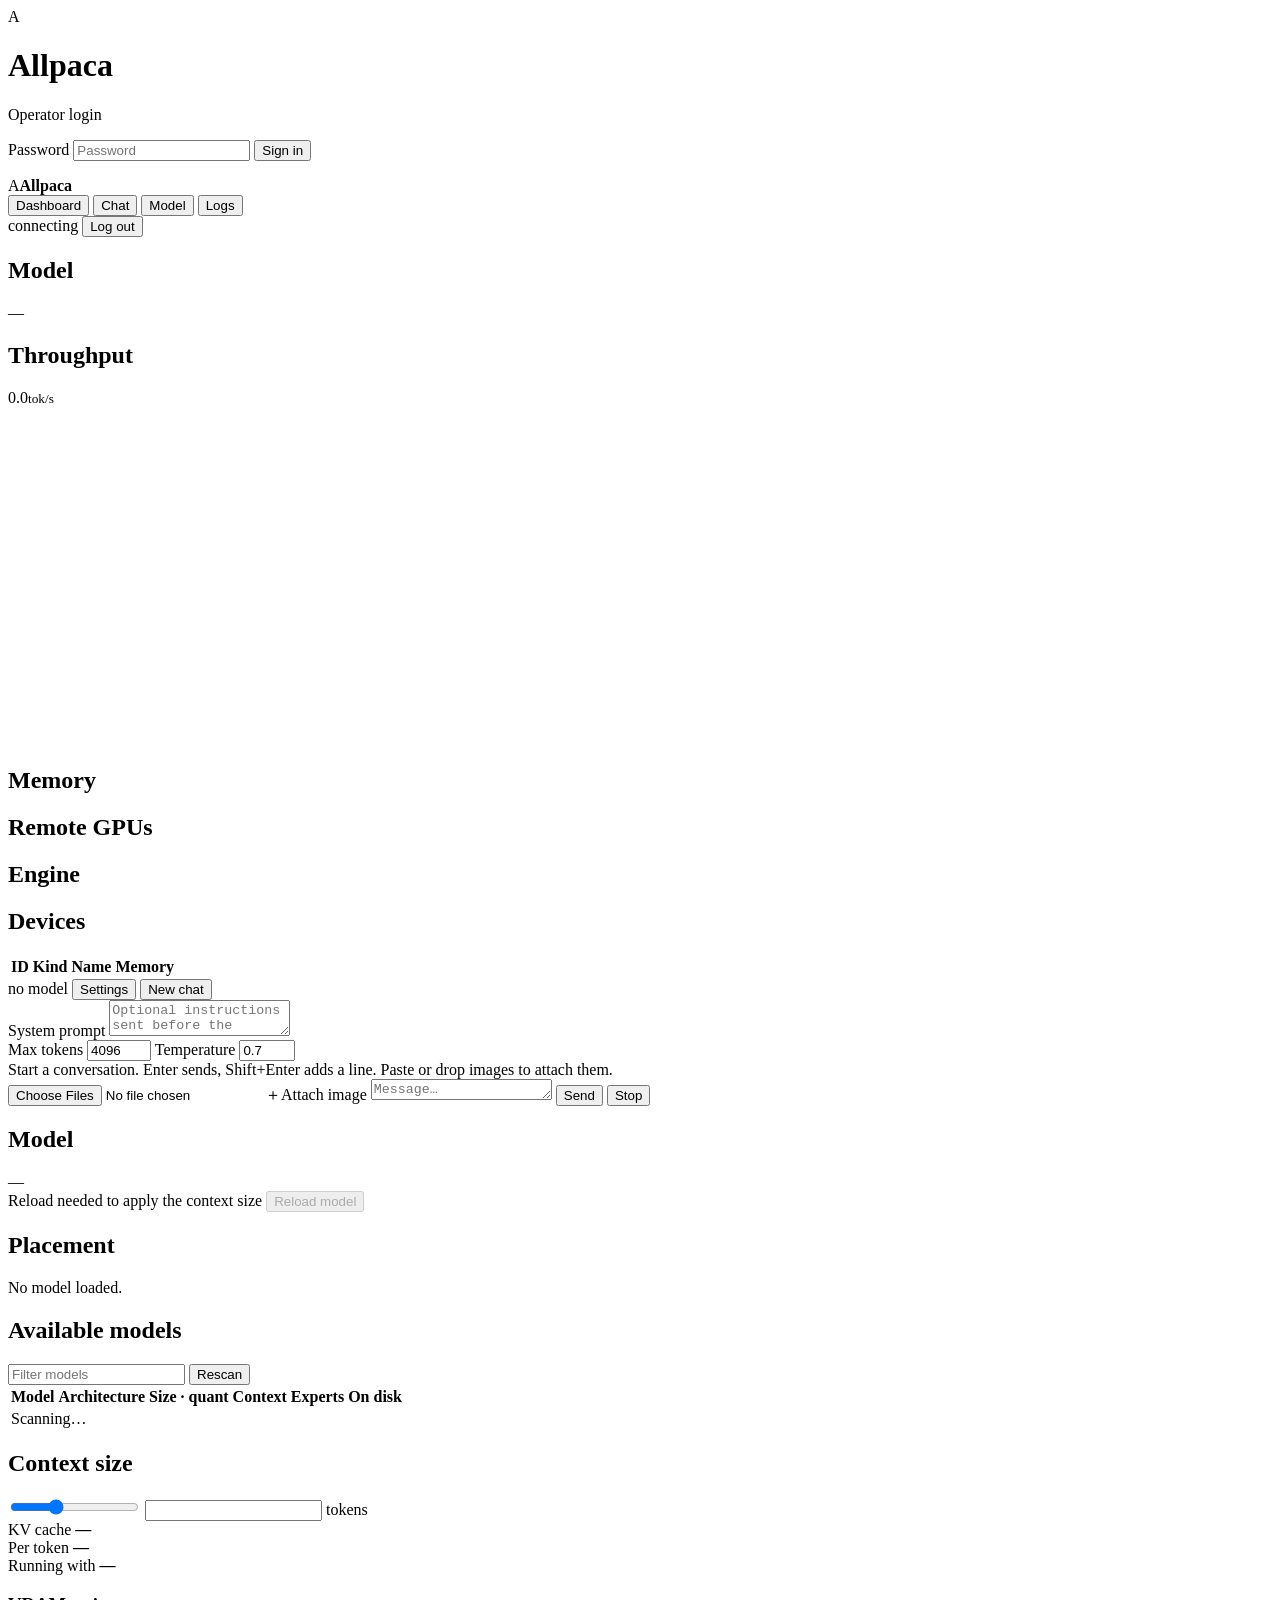
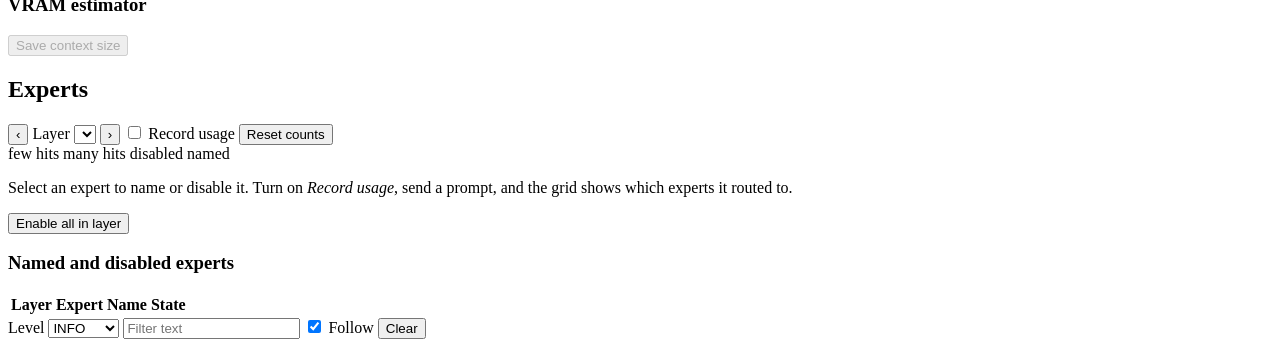
==== commit 1b3b7049: "Merge pull request 'Feat/placement and kquant perf' (#42) from feat/placement-and-kquant-perf into m" ====
--- a/crates/allpaca-server/ui/index.html
+++ b/crates/allpaca-server/ui/index.html
@@ -3,55 +3,16 @@
 <head>
   <meta charset="utf-8">
   <meta name="viewport" content="width=device-width, initial-scale=1">
-  <meta name="color-scheme" content="dark">
+  <meta name="color-scheme" content="dark light">
   <title>Allpaca</title>
-  <link rel="icon" href="data:image/svg+xml,%3Csvg xmlns='http://www.w3.org/2000/svg' viewBox='0 0 32 32'%3E%3Crect width='32' height='32' rx='7' fill='%2310b981'/%3E%3Ctext x='16' y='23' font-family='system-ui,sans-serif' font-size='19' font-weight='700' text-anchor='middle' fill='%23003824'%3EA%3C/text%3E%3C/svg%3E">
+  <link rel="icon" href="data:image/svg+xml,%3Csvg xmlns='http://www.w3.org/2000/svg' viewBox='0 0 32 32'%3E%3Crect width='32' height='32' rx='8' fill='%233fb950'/%3E%3Ctext x='16' y='23' font-family='system-ui,sans-serif' font-size='19' font-weight='700' text-anchor='middle' fill='%230d1117'%3EA%3C/text%3E%3C/svg%3E">
   <link rel="stylesheet" href="/app.css">
 </head>
 <body>
-  <!-- Icon sprite: everything is served from this node, no icon font. -->
-  <svg class="sprite" aria-hidden="true">
-    <symbol id="i-bolt" viewBox="0 0 24 24"><path d="M13 2 4 14h7l-1 8 9-12h-7z"/></symbol>
-    <symbol id="i-lan" viewBox="0 0 24 24"><rect x="9" y="3" width="6" height="5" rx="1"/><rect x="3" y="16" width="6" height="5" rx="1"/><rect x="15" y="16" width="6" height="5" rx="1"/><path d="M12 8v4M6 16v-4h12v4"/></symbol>
-    <symbol id="i-trend" viewBox="0 0 24 24"><path d="m3 17 6-6 4 4 8-8M15 7h6v6"/></symbol>
-    <symbol id="i-swap" viewBox="0 0 24 24"><path d="M4 8h14l-4-4M20 16H6l4 4"/></symbol>
-    <symbol id="i-chat" viewBox="0 0 24 24"><path d="M4 5h16v11H9l-5 4z"/></symbol>
-    <symbol id="i-chip" viewBox="0 0 24 24"><rect x="6" y="6" width="12" height="12" rx="2"/><rect x="10" y="10" width="4" height="4"/><path d="M9 2v4M15 2v4M9 18v4M15 18v4M2 9h4M2 15h4M18 9h4M18 15h4"/></symbol>
-    <symbol id="i-layers" viewBox="0 0 24 24"><path d="m12 3 9 5-9 5-9-5zM3 13l9 5 9-5"/></symbol>
-    <symbol id="i-timer" viewBox="0 0 24 24"><circle cx="12" cy="13" r="8"/><path d="M12 9v4l3 2M9 2h6"/></symbol>
-    <symbol id="i-gauge" viewBox="0 0 24 24"><path d="M4 18a9 9 0 1 1 16 0M12 14l4-5"/></symbol>
-    <symbol id="i-hub" viewBox="0 0 24 24"><circle cx="12" cy="12" r="2.5"/><circle cx="5" cy="5" r="2"/><circle cx="19" cy="5" r="2"/><circle cx="5" cy="19" r="2"/><circle cx="19" cy="19" r="2"/><path d="m6.5 6.5 3.7 3.7M17.5 6.5l-3.7 3.7M6.5 17.5l3.7-3.7M17.5 17.5l-3.7-3.7"/></symbol>
-    <symbol id="i-lock" viewBox="0 0 24 24"><rect x="5" y="10" width="14" height="11" rx="2"/><path d="M8 10V7a4 4 0 0 1 8 0v3M12 14v3"/></symbol>
-    <symbol id="i-tune" viewBox="0 0 24 24"><path d="M4 6h10M18 6h2M4 12h4M12 12h8M4 18h12M20 18h0M14 4v4M8 10v4M16 16v4"/></symbol>
-    <symbol id="i-close" viewBox="0 0 24 24"><path d="M6 6l12 12M18 6 6 18"/></symbol>
-    <symbol id="i-copy" viewBox="0 0 24 24"><rect x="8" y="8" width="12" height="12" rx="2"/><path d="M16 8V6a2 2 0 0 0-2-2H6a2 2 0 0 0-2 2v8a2 2 0 0 0 2 2h2"/></symbol>
-    <symbol id="i-refresh" viewBox="0 0 24 24"><path d="M20 11a8 8 0 0 0-14-4L4 9M4 4v5h5M4 13a8 8 0 0 0 14 4l2-2M20 20v-5h-5"/></symbol>
-    <symbol id="i-image" viewBox="0 0 24 24"><rect x="3" y="4" width="18" height="16" rx="2"/><circle cx="9" cy="10" r="1.5"/><path d="m4 18 5-5 4 4 3-3 4 4"/></symbol>
-    <symbol id="i-send" viewBox="0 0 24 24"><path d="m4 4 17 8-17 8 3-8zM7 12h8"/></symbol>
-    <symbol id="i-folder" viewBox="0 0 24 24"><path d="M3 7a2 2 0 0 1 2-2h4l2 2h8a2 2 0 0 1 2 2v8a2 2 0 0 1-2 2H5a2 2 0 0 1-2-2z"/></symbol>
-    <symbol id="i-search" viewBox="0 0 24 24"><circle cx="11" cy="11" r="6"/><path d="m16 16 4 4"/></symbol>
-    <symbol id="i-pause" viewBox="0 0 24 24"><path d="M9 5v14M15 5v14"/></symbol>
-    <symbol id="i-play" viewBox="0 0 24 24"><path d="m7 5 12 7-12 7z"/></symbol>
-    <symbol id="i-clear" viewBox="0 0 24 24"><path d="M9 5h11v14H9l-6-7zM12 9l5 6M17 9l-5 6"/></symbol>
-    <symbol id="i-download" viewBox="0 0 24 24"><path d="M12 4v11M7 11l5 5 5-5M5 20h14"/></symbol>
-    <symbol id="i-filter" viewBox="0 0 24 24"><path d="M4 5h16l-6 8v6l-4-2v-4z"/></symbol>
-    <symbol id="i-brain" viewBox="0 0 24 24"><path d="M9 4a3 3 0 0 0-3 3 3 3 0 0 0-2 5 3 3 0 0 0 2 5 3 3 0 0 0 6 0V7a3 3 0 0 0-3-3zM15 4a3 3 0 0 1 3 3 3 3 0 0 1 2 5 3 3 0 0 1-2 5 3 3 0 0 1-6 0"/></symbol>
-    <symbol id="i-chevron" viewBox="0 0 24 24"><path d="m6 9 6 6 6-6"/></symbol>
-    <symbol id="i-terminal" viewBox="0 0 24 24"><rect x="3" y="4" width="18" height="16" rx="2"/><path d="m7 9 3 3-3 3M13 15h4"/></symbol>
-    <symbol id="i-grid" viewBox="0 0 24 24"><rect x="3" y="4" width="18" height="16" rx="2"/><path d="M3 10h18M9 4v16"/></symbol>
-    <symbol id="i-code" viewBox="0 0 24 24"><path d="M8 5c-3 0-1 5-4 7 3 2 1 7 4 7M16 5c3 0 1 5 4 7-3 2-1 7-4 7"/></symbol>
-    <symbol id="i-plus" viewBox="0 0 24 24"><path d="M12 5v14M5 12h14"/></symbol>
-    <symbol id="i-check" viewBox="0 0 24 24"><circle cx="12" cy="12" r="9"/><path d="m8 12 3 3 5-6"/></symbol>
-    <symbol id="i-stop" viewBox="0 0 24 24"><rect x="6" y="6" width="12" height="12" rx="1.5"/></symbol>
-    <symbol id="i-alpaca" viewBox="0 0 24 24"><path d="M8 3v3M16 3v3M7 6h10v7a5 5 0 0 1-10 0zM7 21v-4M17 21v-4M10 10h0M14 10h0"/></symbol>
-  </svg>
-
   <div id="login" class="gate hidden">
-    <form id="login-form" class="panel login-card">
-      <div class="brand">
-        <span class="logo" aria-hidden="true"><svg class="ic"><use href="#i-alpaca"/></svg></span>
-        <div class="brand-text"><h1>Allpaca</h1><span class="brand-sub">Operator login</span></div>
-      </div>
+    <form id="login-form" class="card login-card">
+      <div class="brand"><span class="logo" aria-hidden="true">A</span><h1>Allpaca</h1></div>
+      <p class="muted">Operator login</p>
       <label class="sr-only" for="password">Password</label>
       <input id="password" type="password" autocomplete="current-password" placeholder="Password" required>
       <button type="submit" class="primary">Sign in</button>
@@ -61,280 +22,157 @@
 
   <div id="app" class="hidden">
     <header class="topbar">
-      <div class="brand">
-        <span class="logo" aria-hidden="true"><svg class="ic"><use href="#i-alpaca"/></svg></span>
-        <div class="brand-text"><strong>Allpaca</strong><span id="brand-sub" class="brand-sub">Node</span></div>
-      </div>
-      <span class="vr" aria-hidden="true"></span>
+      <div class="brand"><span class="logo" aria-hidden="true">A</span><strong>Allpaca</strong></div>
       <nav aria-label="Pages">
         <button data-page="dashboard" class="tab active">Dashboard</button>
-        <button data-page="chat" class="tab">Chat Playground</button>
-        <button data-page="model" class="tab">Models &amp; VRAM</button>
-        <button data-page="logs" class="tab">Logs &amp; Traces</button>
+        <button data-page="chat" class="tab">Chat</button>
+        <button data-page="model" class="tab">Model</button>
+        <button data-page="logs" class="tab">Logs</button>
       </nav>
-      <div id="conn" class="conn" title="Server connection">
-        <span class="dot"></span><span id="conn-text">connecting</span>
-        <span id="conn-detail" class="conn-detail"></span>
-      </div>
-      <button id="logout" class="icon-btn" title="Log out" aria-label="Log out"><svg class="ic"><use href="#i-lock"/></svg></button>
+      <span id="conn" class="conn" title="Server connection"><span class="dot"></span><span id="conn-text">connecting</span></span>
+      <button id="logout" class="ghost">Log out</button>
     </header>
     <div id="reload-banner" class="banner hidden" role="status"></div>
 
     <main id="page-dashboard" class="page">
-      <section class="hero">
+      <section class="hero card">
         <div class="hero-main">
-          <div class="hero-tags">
-            <span class="label">Active model target</span>
-            <span class="pip pulse" aria-hidden="true"></span>
-            <span id="hero-tags" class="tag-row"></span>
-          </div>
-          <div class="hero-title">
-            <h1 id="hero-model">—</h1>
-            <span id="hero-params" class="mono soft"></span>
-          </div>
-          <div id="hero-sub" class="hero-sub"></div>
-        </div>
-        <div class="hero-kpi">
-          <div class="kpi-text">
-            <div class="kpi-head">
-              <span class="label">Throughput</span>
-              <span class="chip chip-primary"><svg class="ic"><use href="#i-trend"/></svg>live</span>
-            </div>
-            <div class="kpi-num"><span id="hero-tps">0.0</span><small>tok/s</small></div>
-            <span id="hero-tps-sub" class="tiny soft">Rolling 60s</span>
-          </div>
+          <h2>Model</h2>
+          <div id="hero-model" class="hero-model">—</div>
+          <div id="hero-sub" class="muted"></div>
+        </div>
+        <div class="hero-rate">
+          <h2>Throughput</h2>
+          <div class="hero-num"><span id="hero-tps">0.0</span><small>tok/s</small></div>
           <svg id="spark" class="spark" viewBox="0 0 120 32" preserveAspectRatio="none" aria-hidden="true">
-            <defs>
-              <linearGradient id="spark-grad" x1="0" x2="0" y1="0" y2="1">
-                <stop offset="0" stop-color="#4edea3" stop-opacity="0.35"/>
-                <stop offset="1" stop-color="#4edea3" stop-opacity="0"/>
-              </linearGradient>
-            </defs>
             <path id="spark-fill" class="spark-fill" d=""></path>
             <path id="spark-line" class="spark-line" d=""></path>
           </svg>
-          <div class="kpi-actions">
-            <button id="hero-switch" class="primary"><svg class="ic"><use href="#i-swap"/></svg>Switch Model</button>
-            <button id="hero-chat" class="secondary"><svg class="ic"><use href="#i-chat"/></svg>Open Chat</button>
-          </div>
-        </div>
-      </section>
-
-      <section id="mem-dist" class="panel mem-dist hidden">
-        <div class="mem-dist-head">
-          <span class="label">Local VRAM distribution</span>
-          <span id="mem-dist-total" class="mono strong"></span>
-          <span id="mem-dist-pct" class="chip chip-primary"></span>
-          <span id="mem-dist-legend" class="legend"></span>
-        </div>
-        <div id="mem-dist-bar" class="stack-bar"></div>
-      </section>
-
-      <div class="section-head">
-        <h2 class="label">Hardware &amp; engine telemetry <span class="pip pulse" aria-hidden="true"></span></h2>
-        <span class="tiny soft">Refresh: 1s</span>
+        </div>
+      </section>
+
+      <h2 class="section-title">Memory</h2>
+      <section class="grid" id="mem-cards"></section>
+
+      <h2 id="remote-title" class="section-title hidden">Remote GPUs</h2>
+      <section class="grid hidden" id="remote-cards"></section>
+
+      <h2 class="section-title">Engine</h2>
+      <section class="grid" id="engine-cards"></section>
+
+      <h2 class="section-title">Devices</h2>
+      <section class="card table-card">
+        <table>
+          <thead><tr><th>ID</th><th>Kind</th><th>Name</th><th class="num">Memory</th></tr></thead>
+          <tbody id="device-rows"></tbody>
+        </table>
+      </section>
+    </main>
+
+    <main id="page-chat" class="page page-chat hidden">
+      <div class="chat-layout">
+        <div class="chat-bar">
+          <span id="chat-model" class="pill muted">no model</span>
+          <span class="spacer"></span>
+          <button id="settings-toggle" class="ghost small" aria-expanded="false" aria-controls="settings">Settings</button>
+          <button id="new-chat" class="ghost small">New chat</button>
+        </div>
+        <div id="settings" class="settings hidden">
+          <label>System prompt
+            <textarea id="system-prompt" rows="2" placeholder="Optional instructions sent before the conversation"></textarea>
+          </label>
+          <div class="controls">
+            <label>Max tokens <input id="max-tokens" type="number" min="1" max="4096" value="4096"></label>
+            <label>Temperature <input id="temperature" type="number" min="0" max="2" step="0.1" value="0.7"></label>
+          </div>
+        </div>
+        <div id="messages" class="messages" aria-live="polite">
+          <div id="empty-chat" class="empty muted">Start a conversation. Enter sends, Shift+Enter adds a line. Paste or drop images to attach them.</div>
+        </div>
+        <form id="chat-form" class="composer">
+          <div id="attachments" class="attachments hidden"></div>
+          <div class="composer-row">
+            <label class="ghost icon-btn" title="Attach image">
+              <input id="file-input" type="file" accept="image/*" multiple class="sr-only">
+              <span aria-hidden="true">＋</span><span class="sr-only">Attach image</span>
+            </label>
+            <textarea id="prompt" rows="1" placeholder="Message…" aria-label="Message"></textarea>
+            <button id="send" type="submit" class="primary">Send</button>
+            <button id="stop" type="button" class="danger hidden">Stop</button>
+          </div>
+        </form>
       </div>
-      <section class="grid" id="metric-cards"></section>
-
-      <section class="panel flush">
-        <div class="panel-head">
-          <svg class="ic primary-text"><use href="#i-grid"/></svg>
-          <h2>Compute Hardware Topology</h2>
-          <span id="topo-count" class="chip"></span>
+    </main>
+
+    <main id="page-model" class="page hidden">
+      <section class="card model-head">
+        <div>
+          <h2>Model</h2>
+          <div id="m-name" class="hero-model">—</div>
+          <div id="m-path" class="muted small-text"></div>
+        </div>
+        <div class="model-actions">
+          <span id="m-pending" class="pill warn-pill hidden">Reload needed to apply the context size</span>
+          <button id="m-reload" class="ghost" disabled>Reload model</button>
+        </div>
+      </section>
+
+      <h2 class="section-title">Placement</h2>
+      <section class="card">
+        <div id="m-layer-map" class="layer-map" aria-hidden="true"></div>
+        <div id="m-placement" class="placement"><span class="muted">No model loaded.</span></div>
+      </section>
+
+      <h2 class="section-title">Available models</h2>
+      <section class="card models-card">
+        <div class="models-toolbar">
+          <span id="models-dir" class="muted small-text"></span>
           <span class="spacer"></span>
-          <div id="topo-filter" class="seg" role="group" aria-label="Filter devices">
-            <button data-topo="all" class="on">All</button>
-            <button data-topo="local">Local</button>
-            <button data-topo="rpc">RPC Workers</button>
-          </div>
-        </div>
-        <div class="table-scroll">
-          <table class="topo">
-            <thead><tr><th>ID</th><th>Kind / driver</th><th>Device hardware name</th><th>Temp &amp; power</th><th>Memory allocation</th><th>Util</th><th>Engine role</th></tr></thead>
-            <tbody id="device-rows"></tbody>
-          </table>
-        </div>
-      </section>
-
-      <section class="panel">
-        <div class="panel-head bare">
-          <svg class="ic primary-text"><use href="#i-terminal"/></svg>
-          <h2>Live Inference Event Stream</h2>
-          <span class="chip">server log</span>
-          <span class="spacer"></span>
-          <span id="event-state" class="tiny soft"></span>
-          <button id="event-open" class="link">Open Logs &amp; Traces</button>
-        </div>
-        <div id="event-stream" class="event-stream"></div>
-      </section>
-    </main>
-
-    <main id="page-chat" class="page page-chat hidden">
-      <div class="chat-ribbon">
-        <span class="rib"><svg class="ic primary-text"><use href="#i-chip"/></svg><strong id="chat-model" class="soft">no model</strong><span id="chat-quant" class="chip chip-primary hidden"></span></span>
-        <span id="chat-ctx" class="rib hidden"></span>
-        <span id="chat-last" class="rib hidden"></span>
-        <span id="chat-spec" class="rib rib-violet hidden"></span>
-        <span class="spacer"></span>
-        <button id="settings-toggle" class="secondary small" aria-expanded="false" aria-controls="settings"><svg class="ic"><use href="#i-brain"/></svg>System Prompt</button>
-        <button id="export-chat" class="secondary small"><svg class="ic"><use href="#i-code"/></svg>Export JSON</button>
-        <button id="new-chat" class="secondary small"><svg class="ic"><use href="#i-plus"/></svg>New chat</button>
-        <button id="drawer-toggle" class="primary small" aria-expanded="false" aria-controls="drawer"><svg class="ic"><use href="#i-tune"/></svg>Sampling &amp; Cluster</button>
-      </div>
-      <div class="chat-body">
-        <div class="chat-layout">
-          <div id="settings" class="settings hidden">
-            <label>System prompt
-              <textarea id="system-prompt" rows="2" placeholder="Optional instructions sent before the conversation"></textarea>
-            </label>
-          </div>
-          <div id="messages" class="messages" aria-live="polite">
-            <div id="empty-chat" class="empty soft">Start a conversation. Enter sends, Shift+Enter adds a line. Paste or drop images to attach them.</div>
-          </div>
-          <form id="chat-form" class="composer">
-            <div class="composer-hint">
-              <span id="composer-tags" class="tag-row"></span>
-              <span class="spacer"></span>
-              <span class="tiny soft">Shift + Enter for newline · <span class="primary-text">Enter to send</span></span>
-            </div>
-            <div class="composer-box">
-              <div id="attachments" class="attachments hidden"></div>
-              <textarea id="prompt" rows="2" placeholder="Send a message…" aria-label="Message"></textarea>
-              <div class="composer-row">
-                <label class="icon-btn" title="Attach image">
-                  <input id="file-input" type="file" accept="image/*" multiple class="sr-only">
-                  <svg class="ic"><use href="#i-image"/></svg><span class="sr-only">Attach image</span>
-                </label>
-                <span class="spacer"></span>
-                <button id="send" type="submit" class="primary">Send<svg class="ic"><use href="#i-send"/></svg></button>
-                <button id="stop" type="button" class="danger hidden"><svg class="ic"><use href="#i-stop"/></svg>Stop</button>
-              </div>
-            </div>
-          </form>
-        </div>
-        <aside id="drawer" class="drawer hidden" aria-label="Sampling and nodes">
-          <div class="drawer-head">
-            <svg class="ic primary-text"><use href="#i-tune"/></svg><h2>Sampling &amp; Nodes</h2>
-            <span class="spacer"></span>
-            <button id="drawer-close" class="icon-btn" aria-label="Close"><svg class="ic"><use href="#i-close"/></svg></button>
-          </div>
-          <div class="drawer-sec">
-            <div class="drawer-title"><span class="label">Cluster allocation</span></div>
-            <div id="drawer-nodes" class="well nodes"></div>
-          </div>
-          <div class="drawer-sec">
-            <div class="drawer-title"><span class="label">Hyperparameters</span><button id="sampling-reset" class="link">Reset</button></div>
-            <div class="well">
-              <label class="slider-row" for="temperature"><span>Temperature</span><output id="temperature-out" class="mono primary-text">0.70</output></label>
-              <input id="temperature" type="range" min="0" max="2" step="0.05" value="0.7">
-              <div class="slider-ends"><span>Deterministic (0.0)</span><span>Creative (1.5+)</span></div>
-            </div>
-            <div class="well">
-              <label class="slider-row" for="top-p"><span>Top-P (Nucleus)</span><output id="top-p-out" class="mono primary-text">0.95</output></label>
-              <input id="top-p" type="range" min="0.05" max="1" step="0.01" value="0.95">
-            </div>
-            <div class="well">
-              <label class="slider-row" for="max-tokens"><span>Max Tokens</span><span class="tiny soft">Generation cap</span></label>
-              <input id="max-tokens" type="number" min="1" max="4096" value="4096">
-            </div>
-          </div>
-          <div class="drawer-sec">
-            <div class="drawer-title"><span class="label">Speculative decoding</span></div>
-            <div id="drawer-spec" class="well"></div>
-          </div>
-        </aside>
-      </div>
-    </main>
-
-    <main id="page-model" class="page hidden">
-      <div class="page-head">
-        <div class="page-head-main">
-          <div class="crumb label"><span class="primary-text">Engine runtime</span> / Models &amp; VRAM topology</div>
-          <div class="title-row">
-            <h1 id="m-name">—</h1>
-            <span id="m-active" class="chip chip-primary hidden"></span>
-            <span id="m-pending" class="chip chip-warn hidden">Reload needed to apply the context size</span>
-          </div>
-          <div id="m-path" class="mono tiny soft"></div>
-        </div>
-        <div class="model-actions">
-          <button id="m-reload" class="secondary" disabled><svg class="ic"><use href="#i-refresh"/></svg><span id="m-reload-text">Reload Model</span></button>
-        </div>
-      </div>
-
-      <section id="model-detail" class="panel flush model-detail hidden"></section>
-
-      <section class="panel">
-        <div class="panel-head bare">
-          <svg class="ic primary-text"><use href="#i-layers"/></svg>
-          <h2 class="label">Layer placement</h2>
-        </div>
-        <div id="m-layer-map" class="layer-map" aria-hidden="true"></div>
-        <div id="m-placement" class="placement"><span class="soft">No model loaded.</span></div>
-      </section>
-
-      <section class="panel">
-        <div class="panel-head bare">
-          <svg class="ic primary-text"><use href="#i-tune"/></svg>
-          <h2 class="label">Context size &amp; KV cache allocation</h2>
-          <span class="spacer"></span>
-          <span id="ctx-facts" class="tiny soft"></span>
-        </div>
-        <div class="ctx-row">
-          <div class="ctx-slider">
-            <div class="ctx-ticks" id="ctx-ticks" aria-hidden="true"></div>
-            <input id="ctx-slider" type="range" min="0" max="15" step="1" value="5" aria-label="Context size">
-          </div>
-          <label class="ctx-box"><input id="ctx-input" type="number" min="256" step="256" aria-label="Context tokens"><span class="label">Tokens</span></label>
-        </div>
-        <div class="ctx-readout">
-          <div><span class="pip" aria-hidden="true"></span><span class="soft">KV cache footprint:</span> <strong id="ctx-kv">—</strong></div>
-          <div><span class="soft">Per token cost:</span> <strong id="ctx-per">—</strong></div>
-          <div><span class="soft">Running with:</span> <strong id="ctx-now" class="primary-text">—</strong></div>
-        </div>
-        <div class="vram-head">
-          <span class="label" id="vram-title">VRAM allocation breakdown</span>
-          <span id="vram-pct" class="mono primary-text"></span>
-        </div>
-        <div id="vram-bar" class="stack-bar" aria-label="Estimated VRAM use"></div>
-        <div class="vram-foot">
-          <div id="vram-legend" class="legend"></div>
-          <button id="ctx-save" class="primary caps" disabled>Save context size</button>
-        </div>
-        <p id="vram-note" class="soft tiny mono"></p>
-      </section>
-
-      <section class="panel models-toolbar">
-        <svg class="ic secondary-text big"><use href="#i-folder"/></svg>
-        <div class="dir">
-          <span class="label">Storage directory</span>
-          <span id="models-dir" class="mono"></span>
-        </div>
-        <span class="spacer"></span>
-        <label class="search"><svg class="ic"><use href="#i-search"/></svg><input id="models-filter" type="search" placeholder="Filter models (Llama, Qwen, MoE)…" aria-label="Filter models"></label>
-        <button id="models-rescan" class="secondary"><svg class="ic"><use href="#i-refresh"/></svg>Rescan</button>
-      </section>
-      <section class="panel flush">
+          <input id="models-filter" type="search" placeholder="Filter models" aria-label="Filter models">
+          <button id="models-rescan" class="ghost small">Rescan</button>
+        </div>
         <div class="table-scroll">
           <table class="models-table">
-            <thead><tr><th>Model ID &amp; filepath</th><th>Architecture</th><th>Size · quant</th><th class="num">Context</th><th>Topology</th><th class="num">On disk</th><th class="num">Action</th></tr></thead>
-            <tbody id="models-rows"><tr><td colspan="7" class="soft">Scanning…</td></tr></tbody>
+            <thead><tr><th>Model</th><th>Architecture</th><th>Size · quant</th><th class="num">Context</th><th>Experts</th><th class="num">On disk</th><th></th></tr></thead>
+            <tbody id="models-rows"><tr><td colspan="7" class="muted">Scanning…</td></tr></tbody>
           </table>
         </div>
-        <p id="models-extra" class="soft tiny mono"></p>
+        <p id="models-extra" class="muted small-text"></p>
+        <div id="model-detail" class="model-detail hidden"></div>
+      </section>
+
+      <h2 class="section-title">Context size</h2>
+      <section class="card">
+        <div class="ctx-row">
+          <input id="ctx-slider" type="range" min="0" max="15" step="1" value="5" aria-label="Context size">
+          <input id="ctx-input" type="number" min="256" step="256" aria-label="Context tokens">
+          <span class="muted">tokens</span>
+        </div>
+        <div class="ctx-readout">
+          <div><span class="muted">KV cache</span> <strong id="ctx-kv">—</strong></div>
+          <div><span class="muted">Per token</span> <strong id="ctx-per">—</strong></div>
+          <div><span class="muted">Running with</span> <strong id="ctx-now">—</strong></div>
+        </div>
+        <h3 class="sub-title">VRAM estimator</h3>
+        <div id="vram-bar" class="stack-bar" aria-label="Estimated VRAM use"></div>
+        <div id="vram-legend" class="legend"></div>
+        <p id="vram-note" class="muted small-text"></p>
+        <div class="row-end">
+          <button id="ctx-save" class="primary" disabled>Save context size</button>
+        </div>
       </section>
 
       <div id="experts-wrap" class="hidden">
-        <div class="section-head"><h2 class="label">Experts</h2></div>
-        <section class="panel">
+        <h2 class="section-title">Experts</h2>
+        <section class="card">
           <div class="exp-toolbar">
-            <button id="layer-prev" class="secondary small" aria-label="Previous layer">‹</button>
+            <button id="layer-prev" class="ghost small" aria-label="Previous layer">‹</button>
             <label>Layer <select id="layer-select"></select></label>
-            <button id="layer-next" class="secondary small" aria-label="Next layer">›</button>
-            <span id="exp-summary" class="soft tiny mono"></span>
+            <button id="layer-next" class="ghost small" aria-label="Next layer">›</button>
+            <span id="exp-summary" class="muted small-text"></span>
             <span class="spacer"></span>
             <label class="check"><input id="rec-toggle" type="checkbox"> Record usage</label>
-            <button id="usage-reset" class="secondary small">Reset counts</button>
+            <button id="usage-reset" class="ghost small">Reset counts</button>
           </div>
           <div class="exp-body">
             <div>
@@ -347,15 +185,15 @@
               </div>
             </div>
             <aside id="exp-panel" class="exp-panel">
-              <p class="soft">Select an expert to name or disable it. Turn on <em>Record usage</em>, send a prompt, and the grid shows which experts it routed to.</p>
+              <p class="muted">Select an expert to name or disable it. Turn on <em>Record usage</em>, send a prompt, and the grid shows which experts it routed to.</p>
             </aside>
           </div>
           <div class="row-end">
-            <button id="layer-enable-all" class="secondary small">Enable all in layer</button>
+            <button id="layer-enable-all" class="ghost small">Enable all in layer</button>
           </div>
         </section>
-        <section class="panel flush named-card">
-          <h3 class="label">Named and disabled experts</h3>
+        <section class="card named-card">
+          <h3>Named and disabled experts</h3>
           <table>
             <thead><tr><th>Layer</th><th>Expert</th><th>Name</th><th>State</th></tr></thead>
             <tbody id="named-rows"></tbody>
@@ -365,53 +203,24 @@
     </main>
 
     <main id="page-logs" class="page page-logs hidden">
-      <div class="panel log-banner">
-        <span id="log-pipe" class="pipe"><span class="dot"></span><span id="log-pipe-text">Log stream: connecting</span></span>
-        <span class="vr" aria-hidden="true"></span>
-        <span class="mono secondary-text"><svg class="ic"><use href="#i-lan"/></svg> /v1/logs/stream</span>
-        <span id="log-backend" class="chip chip-primary hidden"></span>
+      <div class="log-toolbar">
+        <label>Level
+          <select id="log-level">
+            <option value="TRACE">TRACE</option>
+            <option value="DEBUG">DEBUG</option>
+            <option value="INFO" selected>INFO</option>
+            <option value="WARN">WARN</option>
+            <option value="ERROR">ERROR</option>
+          </select>
+        </label>
+        <input id="log-filter" type="search" placeholder="Filter text" aria-label="Filter log text">
+        <label class="check"><input id="log-follow" type="checkbox" checked> Follow</label>
         <span class="spacer"></span>
-        <span id="log-count" class="chip"></span>
-        <button id="log-pause" class="secondary small" aria-pressed="false"><svg class="ic"><use href="#i-pause"/></svg><span>Pause</span></button>
-        <button id="log-clear" class="secondary small"><svg class="ic"><use href="#i-clear"/></svg>Clear</button>
-        <button id="log-dump" class="primary small"><svg class="ic"><use href="#i-download"/></svg>Dump .ndjson</button>
+        <span id="log-count" class="muted small-text"></span>
+        <button id="log-clear" class="ghost small">Clear</button>
       </div>
-      <div class="panel log-filters">
-        <div class="log-toolbar">
-          <label class="field"><span class="label">Level</span>
-            <select id="log-level">
-              <option value="TRACE">TRACE &amp; above</option>
-              <option value="DEBUG">DEBUG &amp; above</option>
-              <option value="INFO" selected>INFO &amp; above</option>
-              <option value="WARN">WARN &amp; above</option>
-              <option value="ERROR">ERROR</option>
-            </select>
-          </label>
-          <label class="search grow"><svg class="ic"><use href="#i-filter"/></svg>
-            <input id="log-filter" type="search" placeholder="Filter text or regex (e.g. tower_http, spec_draft, rpc\[.*\])" aria-label="Filter log text">
-            <kbd>ESC to reset</kbd>
-          </label>
-          <label class="check field"><input id="log-follow" type="checkbox" checked> Follow output</label>
-          <label class="check field"><input id="log-wrap" type="checkbox" checked> Soft wrap</label>
-        </div>
-        <div class="log-subs"><span class="label">Subsystem:</span><span id="log-subsystems" class="tag-row"></span></div>
-      </div>
-      <div class="terminal">
-        <div class="term-head">
-          <span class="lights" aria-hidden="true"><i></i><i></i><i></i></span>
-          <span class="mono">stdout/stderr [allpaca-server]</span>
-          <span class="spacer"></span>
-          <span id="log-rate" class="mono soft"></span>
-        </div>
-        <div id="log-view" class="log-view" role="log"></div>
-      </div>
-      <div id="log-foot" class="grid log-foot"></div>
-    </main>
-
-    <footer class="statusbar">
-      <span id="foot-left"></span>
-      <span id="foot-right"></span>
-    </footer>
+      <div id="log-view" class="log-view" role="log"></div>
+    </main>
   </div>
   <script src="/app.js"></script>
 </body>
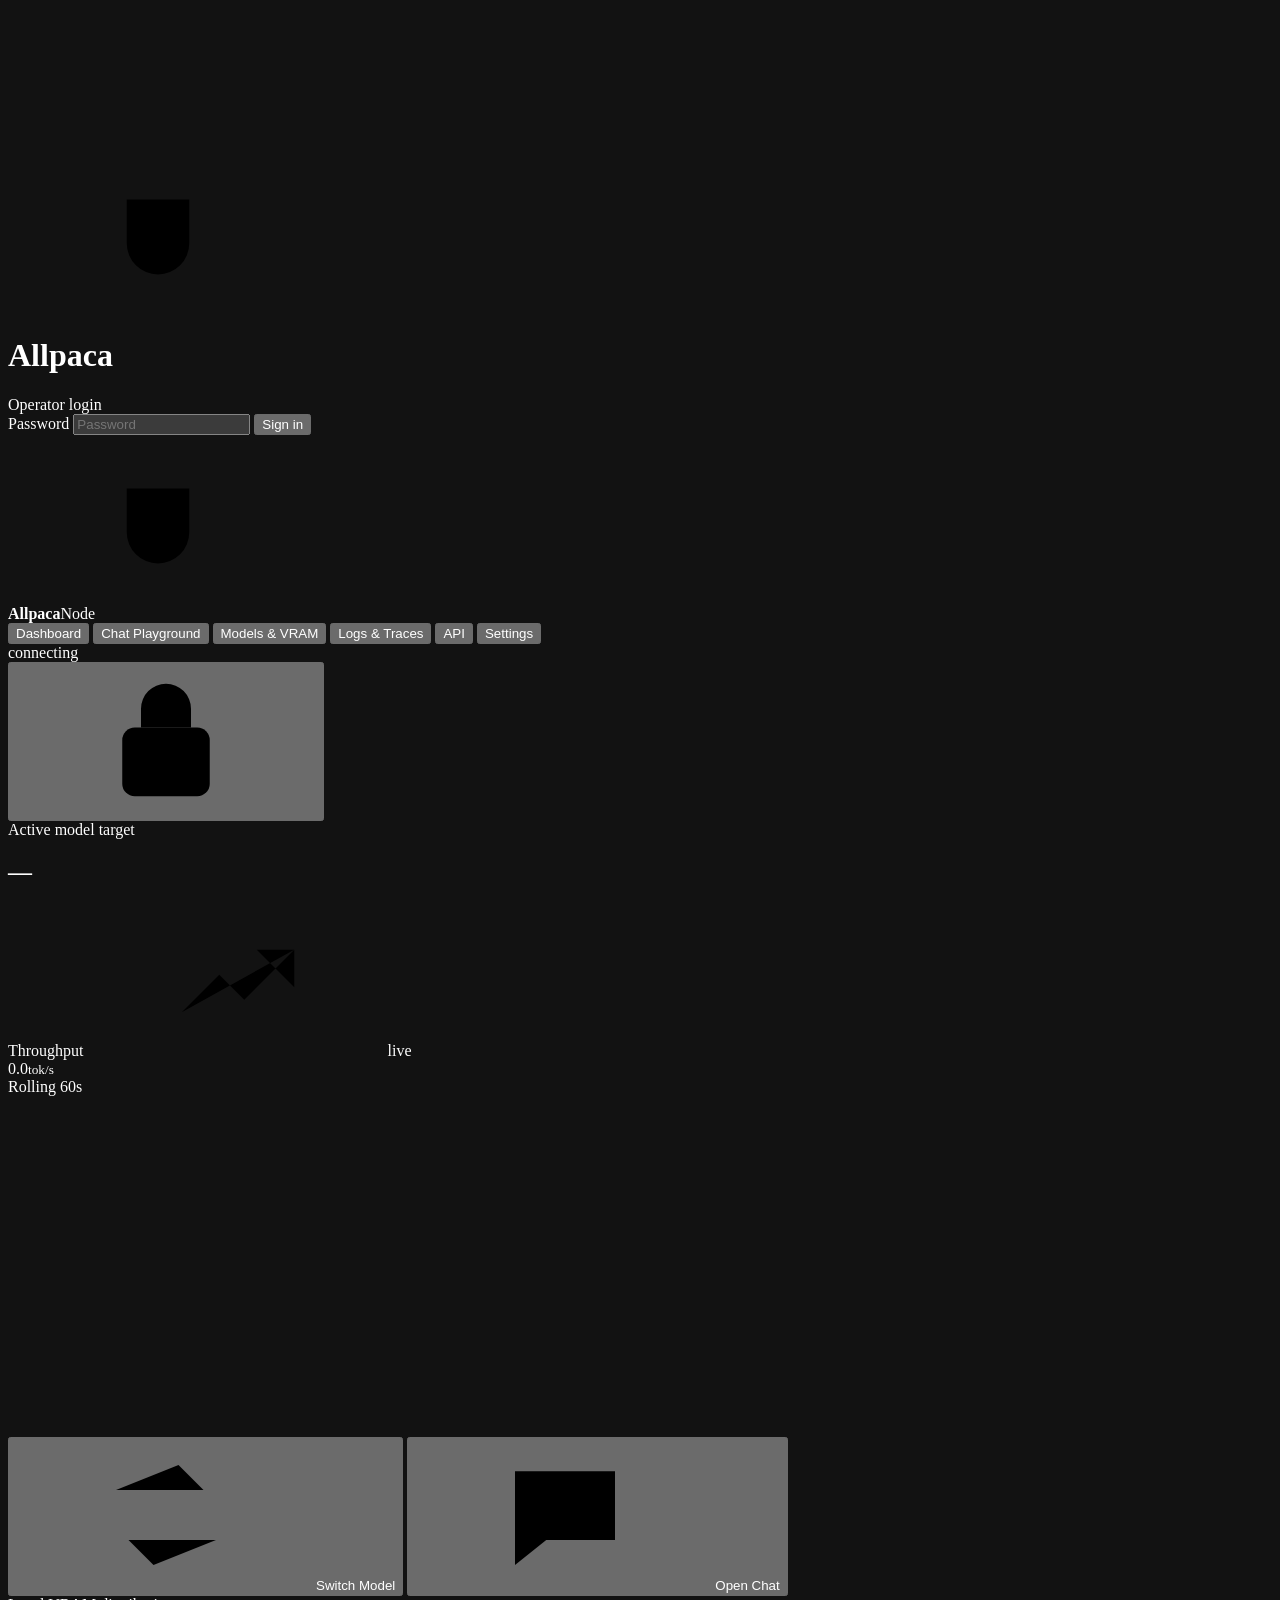
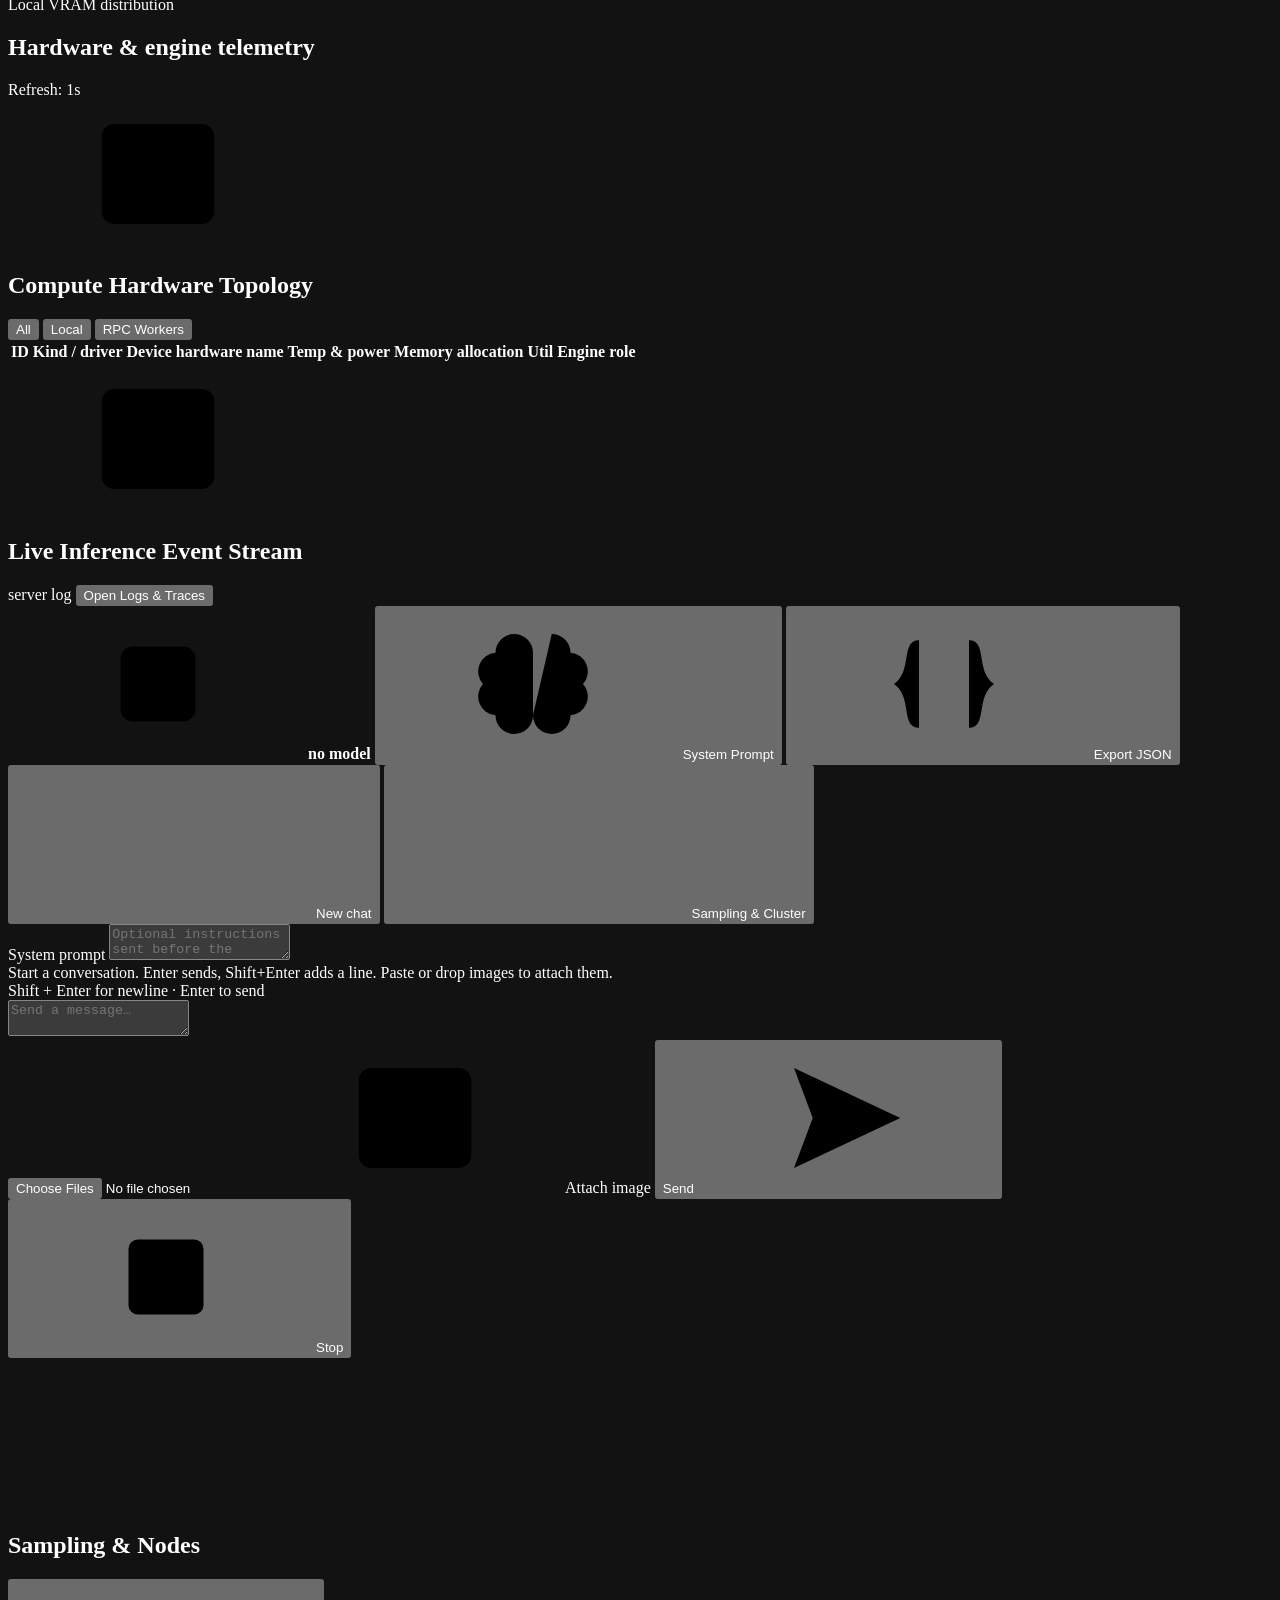
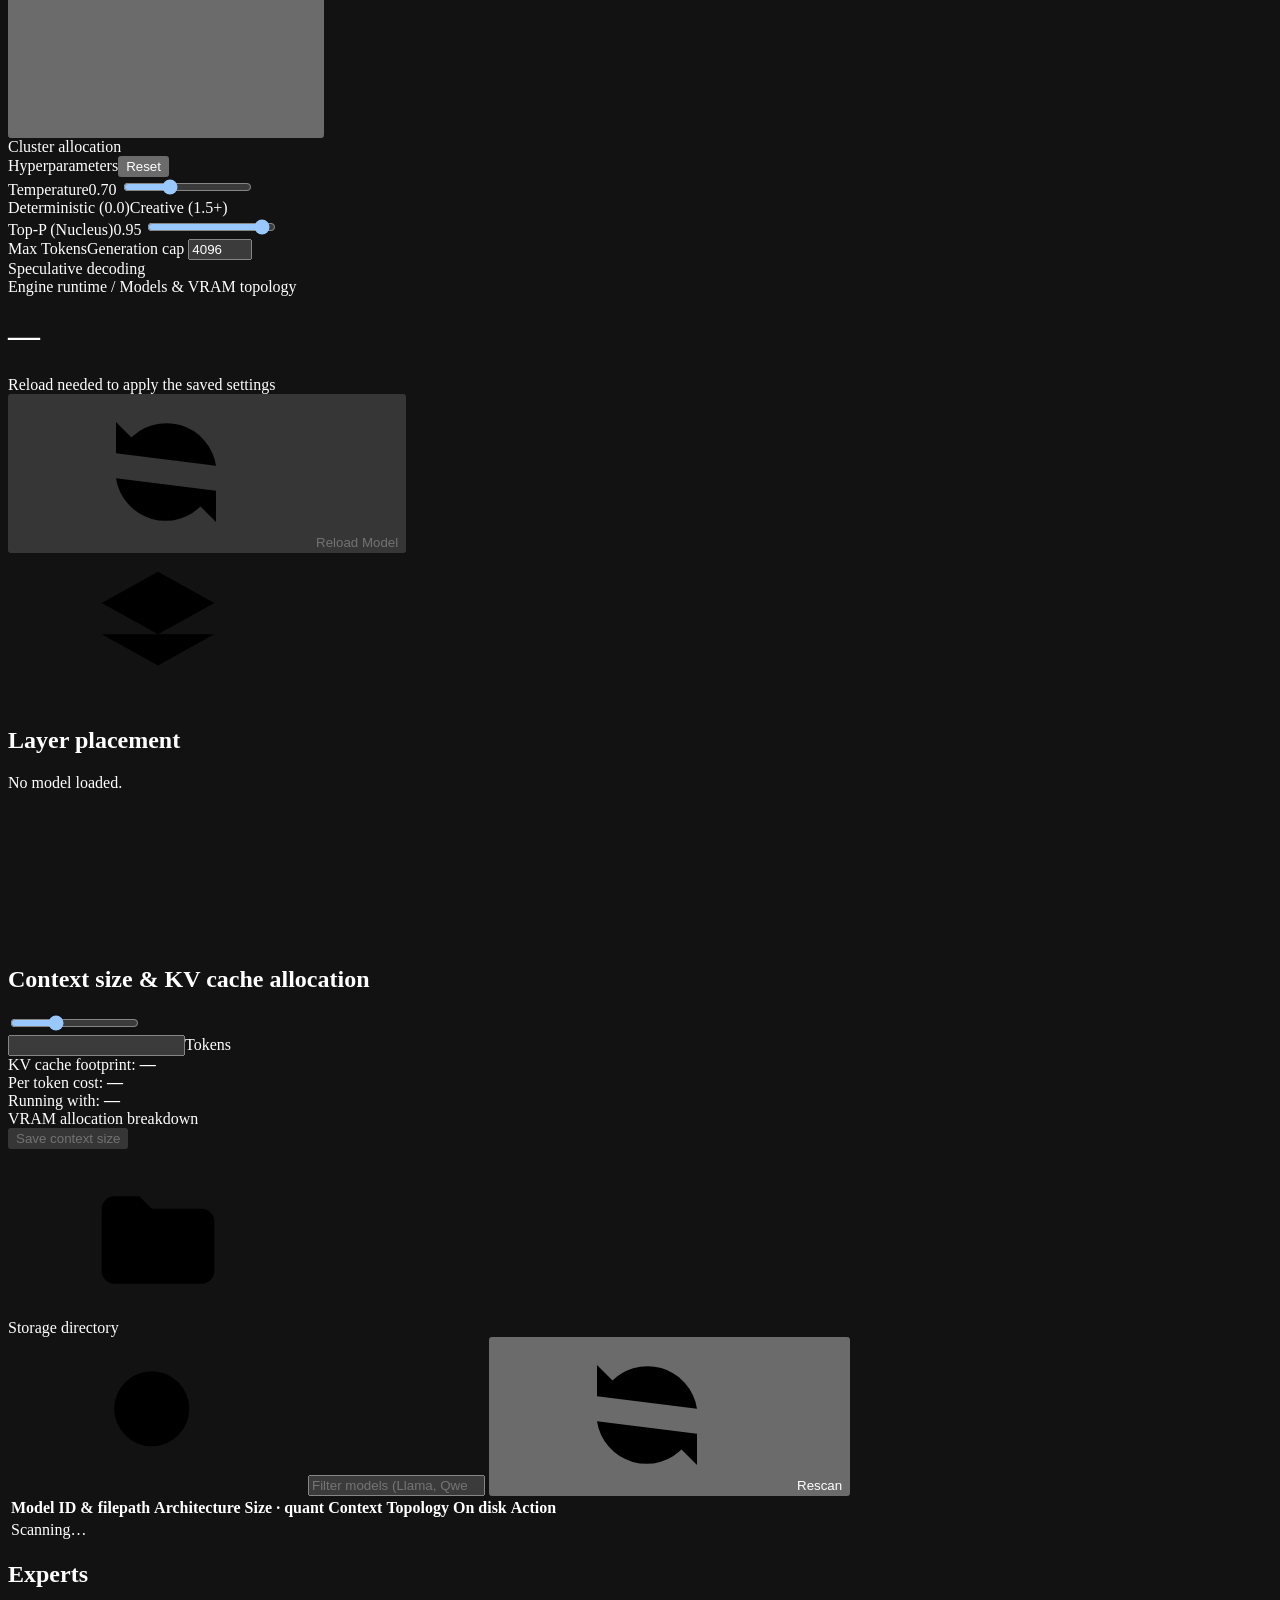
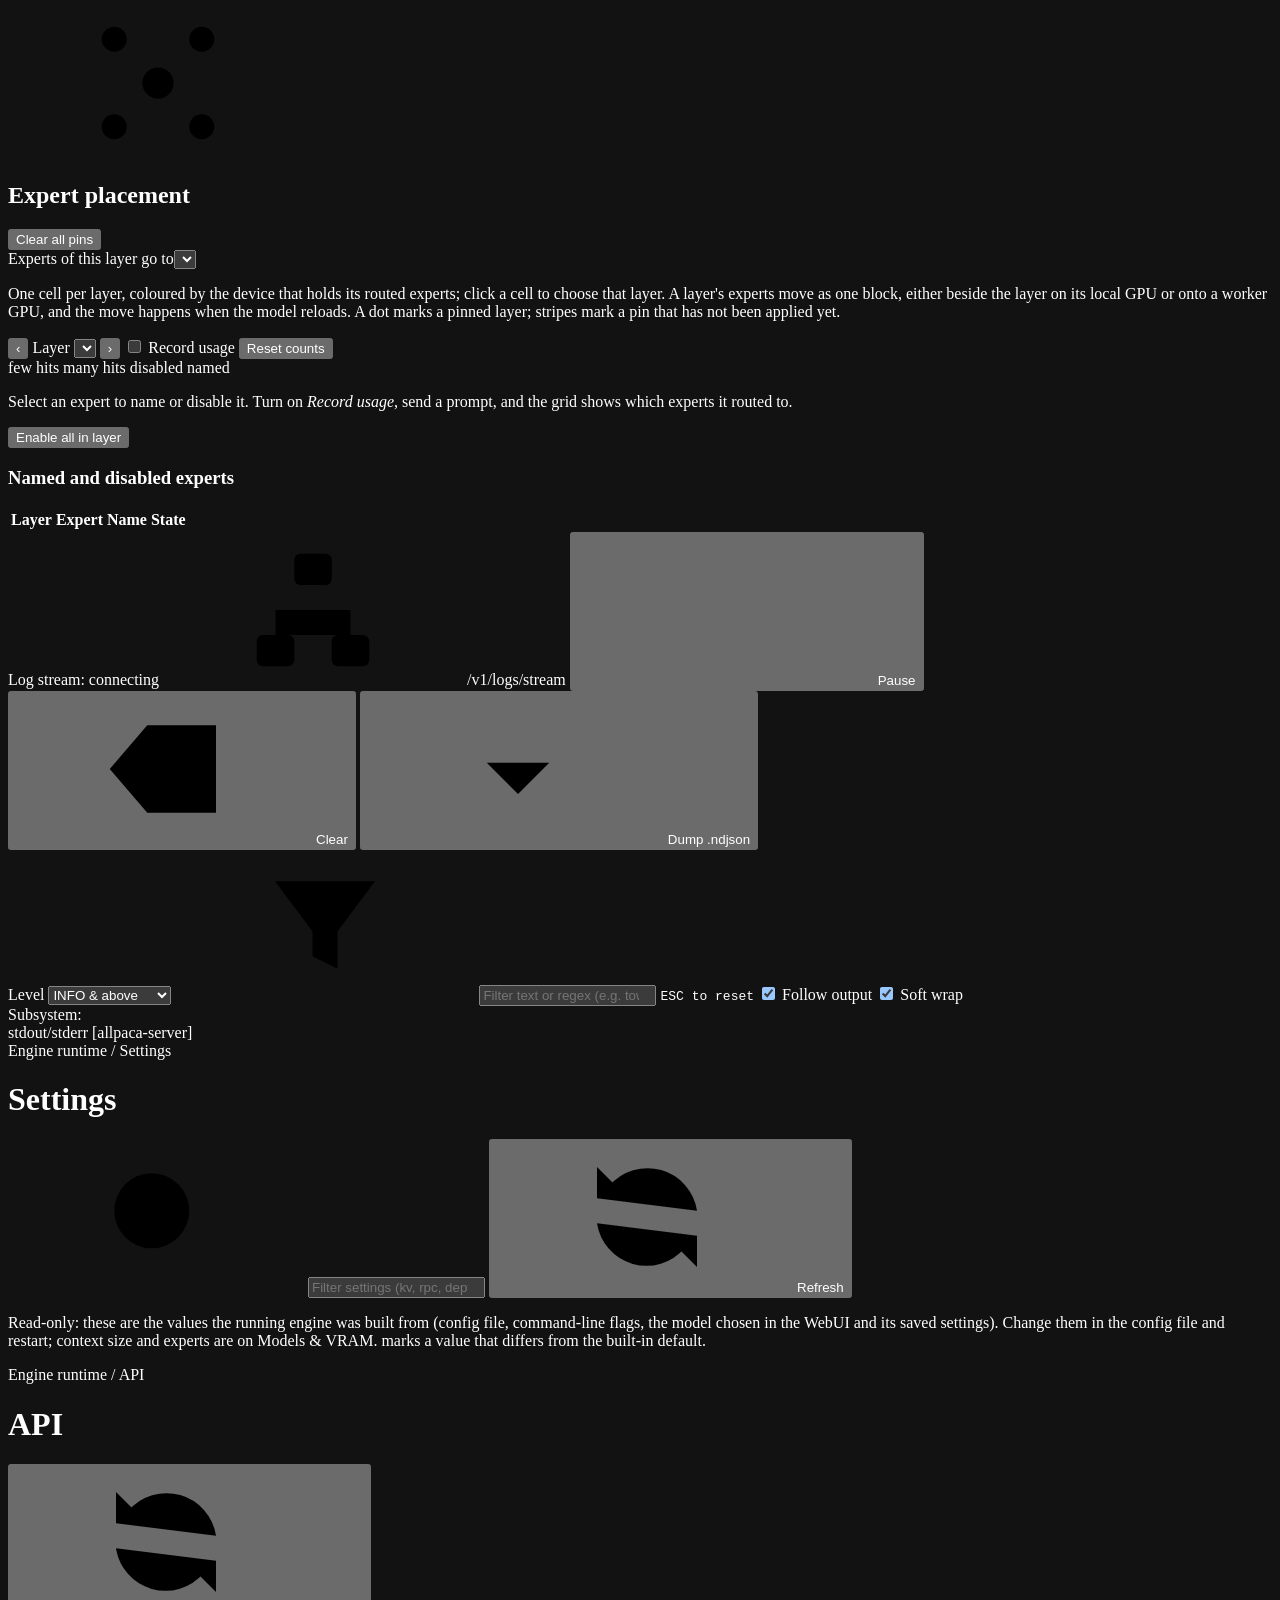
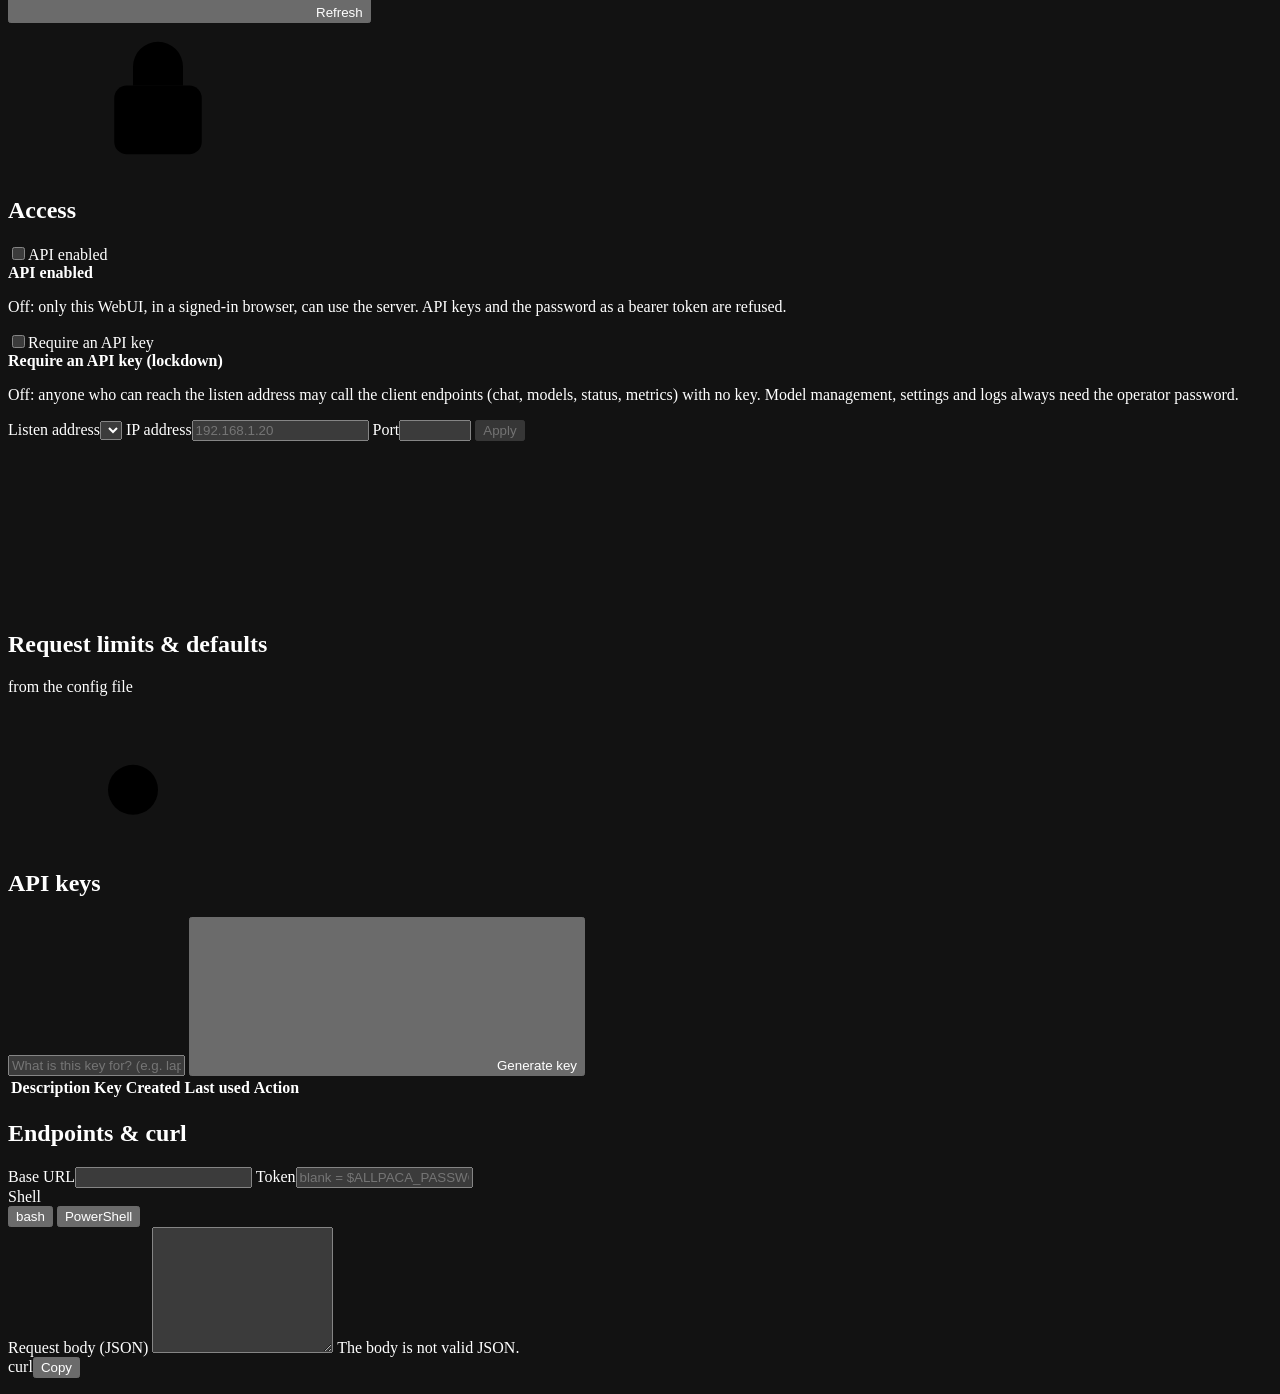
==== commit b6c5eadb: "feat(ui): Settings and API tabs, API keys, expert placement panel Settings: the configuration the ru" ====
--- a/crates/allpaca-server/ui/index.html
+++ b/crates/allpaca-server/ui/index.html
@@ -3,16 +3,56 @@
 <head>
   <meta charset="utf-8">
   <meta name="viewport" content="width=device-width, initial-scale=1">
-  <meta name="color-scheme" content="dark light">
+  <meta name="color-scheme" content="dark">
   <title>Allpaca</title>
-  <link rel="icon" href="data:image/svg+xml,%3Csvg xmlns='http://www.w3.org/2000/svg' viewBox='0 0 32 32'%3E%3Crect width='32' height='32' rx='8' fill='%233fb950'/%3E%3Ctext x='16' y='23' font-family='system-ui,sans-serif' font-size='19' font-weight='700' text-anchor='middle' fill='%230d1117'%3EA%3C/text%3E%3C/svg%3E">
+  <link rel="icon" href="data:image/svg+xml,%3Csvg xmlns='http://www.w3.org/2000/svg' viewBox='0 0 32 32'%3E%3Crect width='32' height='32' rx='7' fill='%2310b981'/%3E%3Ctext x='16' y='23' font-family='system-ui,sans-serif' font-size='19' font-weight='700' text-anchor='middle' fill='%23003824'%3EA%3C/text%3E%3C/svg%3E">
   <link rel="stylesheet" href="/app.css">
 </head>
 <body>
+  <!-- Icon sprite: everything is served from this node, no icon font. -->
+  <svg class="sprite" aria-hidden="true">
+    <symbol id="i-bolt" viewBox="0 0 24 24"><path d="M13 2 4 14h7l-1 8 9-12h-7z"/></symbol>
+    <symbol id="i-lan" viewBox="0 0 24 24"><rect x="9" y="3" width="6" height="5" rx="1"/><rect x="3" y="16" width="6" height="5" rx="1"/><rect x="15" y="16" width="6" height="5" rx="1"/><path d="M12 8v4M6 16v-4h12v4"/></symbol>
+    <symbol id="i-trend" viewBox="0 0 24 24"><path d="m3 17 6-6 4 4 8-8M15 7h6v6"/></symbol>
+    <symbol id="i-swap" viewBox="0 0 24 24"><path d="M4 8h14l-4-4M20 16H6l4 4"/></symbol>
+    <symbol id="i-chat" viewBox="0 0 24 24"><path d="M4 5h16v11H9l-5 4z"/></symbol>
+    <symbol id="i-chip" viewBox="0 0 24 24"><rect x="6" y="6" width="12" height="12" rx="2"/><rect x="10" y="10" width="4" height="4"/><path d="M9 2v4M15 2v4M9 18v4M15 18v4M2 9h4M2 15h4M18 9h4M18 15h4"/></symbol>
+    <symbol id="i-layers" viewBox="0 0 24 24"><path d="m12 3 9 5-9 5-9-5zM3 13l9 5 9-5"/></symbol>
+    <symbol id="i-timer" viewBox="0 0 24 24"><circle cx="12" cy="13" r="8"/><path d="M12 9v4l3 2M9 2h6"/></symbol>
+    <symbol id="i-gauge" viewBox="0 0 24 24"><path d="M4 18a9 9 0 1 1 16 0M12 14l4-5"/></symbol>
+    <symbol id="i-hub" viewBox="0 0 24 24"><circle cx="12" cy="12" r="2.5"/><circle cx="5" cy="5" r="2"/><circle cx="19" cy="5" r="2"/><circle cx="5" cy="19" r="2"/><circle cx="19" cy="19" r="2"/><path d="m6.5 6.5 3.7 3.7M17.5 6.5l-3.7 3.7M6.5 17.5l3.7-3.7M17.5 17.5l-3.7-3.7"/></symbol>
+    <symbol id="i-lock" viewBox="0 0 24 24"><rect x="5" y="10" width="14" height="11" rx="2"/><path d="M8 10V7a4 4 0 0 1 8 0v3M12 14v3"/></symbol>
+    <symbol id="i-tune" viewBox="0 0 24 24"><path d="M4 6h10M18 6h2M4 12h4M12 12h8M4 18h12M20 18h0M14 4v4M8 10v4M16 16v4"/></symbol>
+    <symbol id="i-close" viewBox="0 0 24 24"><path d="M6 6l12 12M18 6 6 18"/></symbol>
+    <symbol id="i-copy" viewBox="0 0 24 24"><rect x="8" y="8" width="12" height="12" rx="2"/><path d="M16 8V6a2 2 0 0 0-2-2H6a2 2 0 0 0-2 2v8a2 2 0 0 0 2 2h2"/></symbol>
+    <symbol id="i-refresh" viewBox="0 0 24 24"><path d="M20 11a8 8 0 0 0-14-4L4 9M4 4v5h5M4 13a8 8 0 0 0 14 4l2-2M20 20v-5h-5"/></symbol>
+    <symbol id="i-image" viewBox="0 0 24 24"><rect x="3" y="4" width="18" height="16" rx="2"/><circle cx="9" cy="10" r="1.5"/><path d="m4 18 5-5 4 4 3-3 4 4"/></symbol>
+    <symbol id="i-send" viewBox="0 0 24 24"><path d="m4 4 17 8-17 8 3-8zM7 12h8"/></symbol>
+    <symbol id="i-folder" viewBox="0 0 24 24"><path d="M3 7a2 2 0 0 1 2-2h4l2 2h8a2 2 0 0 1 2 2v8a2 2 0 0 1-2 2H5a2 2 0 0 1-2-2z"/></symbol>
+    <symbol id="i-search" viewBox="0 0 24 24"><circle cx="11" cy="11" r="6"/><path d="m16 16 4 4"/></symbol>
+    <symbol id="i-pause" viewBox="0 0 24 24"><path d="M9 5v14M15 5v14"/></symbol>
+    <symbol id="i-play" viewBox="0 0 24 24"><path d="m7 5 12 7-12 7z"/></symbol>
+    <symbol id="i-clear" viewBox="0 0 24 24"><path d="M9 5h11v14H9l-6-7zM12 9l5 6M17 9l-5 6"/></symbol>
+    <symbol id="i-download" viewBox="0 0 24 24"><path d="M12 4v11M7 11l5 5 5-5M5 20h14"/></symbol>
+    <symbol id="i-filter" viewBox="0 0 24 24"><path d="M4 5h16l-6 8v6l-4-2v-4z"/></symbol>
+    <symbol id="i-brain" viewBox="0 0 24 24"><path d="M9 4a3 3 0 0 0-3 3 3 3 0 0 0-2 5 3 3 0 0 0 2 5 3 3 0 0 0 6 0V7a3 3 0 0 0-3-3zM15 4a3 3 0 0 1 3 3 3 3 0 0 1 2 5 3 3 0 0 1-2 5 3 3 0 0 1-6 0"/></symbol>
+    <symbol id="i-chevron" viewBox="0 0 24 24"><path d="m6 9 6 6 6-6"/></symbol>
+    <symbol id="i-terminal" viewBox="0 0 24 24"><rect x="3" y="4" width="18" height="16" rx="2"/><path d="m7 9 3 3-3 3M13 15h4"/></symbol>
+    <symbol id="i-grid" viewBox="0 0 24 24"><rect x="3" y="4" width="18" height="16" rx="2"/><path d="M3 10h18M9 4v16"/></symbol>
+    <symbol id="i-code" viewBox="0 0 24 24"><path d="M8 5c-3 0-1 5-4 7 3 2 1 7 4 7M16 5c3 0 1 5 4 7-3 2-1 7-4 7"/></symbol>
+    <symbol id="i-plus" viewBox="0 0 24 24"><path d="M12 5v14M5 12h14"/></symbol>
+    <symbol id="i-check" viewBox="0 0 24 24"><circle cx="12" cy="12" r="9"/><path d="m8 12 3 3 5-6"/></symbol>
+    <symbol id="i-stop" viewBox="0 0 24 24"><rect x="6" y="6" width="12" height="12" rx="1.5"/></symbol>
+    <symbol id="i-key" viewBox="0 0 24 24"><circle cx="8" cy="15" r="4"/><path d="m11 12 9-9M16 7l3 3M14 9l2 2"/></symbol>
+    <symbol id="i-alpaca" viewBox="0 0 24 24"><path d="M8 3v3M16 3v3M7 6h10v7a5 5 0 0 1-10 0zM7 21v-4M17 21v-4M10 10h0M14 10h0"/></symbol>
+  </svg>
+
   <div id="login" class="gate hidden">
-    <form id="login-form" class="card login-card">
-      <div class="brand"><span class="logo" aria-hidden="true">A</span><h1>Allpaca</h1></div>
-      <p class="muted">Operator login</p>
+    <form id="login-form" class="panel login-card">
+      <div class="brand">
+        <span class="logo" aria-hidden="true"><svg class="ic"><use href="#i-alpaca"/></svg></span>
+        <div class="brand-text"><h1>Allpaca</h1><span class="brand-sub">Operator login</span></div>
+      </div>
       <label class="sr-only" for="password">Password</label>
       <input id="password" type="password" autocomplete="current-password" placeholder="Password" required>
       <button type="submit" class="primary">Sign in</button>
@@ -22,157 +62,298 @@
 
   <div id="app" class="hidden">
     <header class="topbar">
-      <div class="brand"><span class="logo" aria-hidden="true">A</span><strong>Allpaca</strong></div>
+      <div class="brand">
+        <span class="logo" aria-hidden="true"><svg class="ic"><use href="#i-alpaca"/></svg></span>
+        <div class="brand-text"><strong>Allpaca</strong><span id="brand-sub" class="brand-sub">Node</span></div>
+      </div>
+      <span class="vr" aria-hidden="true"></span>
       <nav aria-label="Pages">
         <button data-page="dashboard" class="tab active">Dashboard</button>
-        <button data-page="chat" class="tab">Chat</button>
-        <button data-page="model" class="tab">Model</button>
-        <button data-page="logs" class="tab">Logs</button>
+        <button data-page="chat" class="tab">Chat Playground</button>
+        <button data-page="model" class="tab">Models &amp; VRAM</button>
+        <button data-page="logs" class="tab">Logs &amp; Traces</button>
+        <button data-page="api" class="tab">API</button>
+        <button data-page="settings" class="tab">Settings</button>
       </nav>
-      <span id="conn" class="conn" title="Server connection"><span class="dot"></span><span id="conn-text">connecting</span></span>
-      <button id="logout" class="ghost">Log out</button>
+      <div id="conn" class="conn" title="Server connection">
+        <span class="dot"></span><span id="conn-text">connecting</span>
+        <span id="conn-detail" class="conn-detail"></span>
+      </div>
+      <button id="logout" class="icon-btn" title="Log out" aria-label="Log out"><svg class="ic"><use href="#i-lock"/></svg></button>
     </header>
     <div id="reload-banner" class="banner hidden" role="status"></div>
 
     <main id="page-dashboard" class="page">
-      <section class="hero card">
+      <section class="hero">
         <div class="hero-main">
-          <h2>Model</h2>
-          <div id="hero-model" class="hero-model">—</div>
-          <div id="hero-sub" class="muted"></div>
-        </div>
-        <div class="hero-rate">
-          <h2>Throughput</h2>
-          <div class="hero-num"><span id="hero-tps">0.0</span><small>tok/s</small></div>
+          <div class="hero-tags">
+            <span class="label">Active model target</span>
+            <span class="pip pulse" aria-hidden="true"></span>
+            <span id="hero-tags" class="tag-row"></span>
+          </div>
+          <div class="hero-title">
+            <h1 id="hero-model">—</h1>
+            <span id="hero-params" class="mono soft"></span>
+          </div>
+          <div id="hero-sub" class="hero-sub"></div>
+        </div>
+        <div class="hero-kpi">
+          <div class="kpi-text">
+            <div class="kpi-head">
+              <span class="label">Throughput</span>
+              <span class="chip chip-primary"><svg class="ic"><use href="#i-trend"/></svg>live</span>
+            </div>
+            <div class="kpi-num"><span id="hero-tps">0.0</span><small>tok/s</small></div>
+            <span id="hero-tps-sub" class="tiny soft">Rolling 60s</span>
+          </div>
           <svg id="spark" class="spark" viewBox="0 0 120 32" preserveAspectRatio="none" aria-hidden="true">
+            <defs>
+              <linearGradient id="spark-grad" x1="0" x2="0" y1="0" y2="1">
+                <stop offset="0" stop-color="#4edea3" stop-opacity="0.35"/>
+                <stop offset="1" stop-color="#4edea3" stop-opacity="0"/>
+              </linearGradient>
+            </defs>
             <path id="spark-fill" class="spark-fill" d=""></path>
             <path id="spark-line" class="spark-line" d=""></path>
           </svg>
-        </div>
-      </section>
-
-      <h2 class="section-title">Memory</h2>
-      <section class="grid" id="mem-cards"></section>
-
-      <h2 id="remote-title" class="section-title hidden">Remote GPUs</h2>
-      <section class="grid hidden" id="remote-cards"></section>
-
-      <h2 class="section-title">Engine</h2>
-      <section class="grid" id="engine-cards"></section>
-
-      <h2 class="section-title">Devices</h2>
-      <section class="card table-card">
-        <table>
-          <thead><tr><th>ID</th><th>Kind</th><th>Name</th><th class="num">Memory</th></tr></thead>
-          <tbody id="device-rows"></tbody>
-        </table>
+          <div class="kpi-actions">
+            <button id="hero-switch" class="primary"><svg class="ic"><use href="#i-swap"/></svg>Switch Model</button>
+            <button id="hero-chat" class="secondary"><svg class="ic"><use href="#i-chat"/></svg>Open Chat</button>
+          </div>
+        </div>
+      </section>
+
+      <section id="mem-dist" class="panel mem-dist hidden">
+        <div class="mem-dist-head">
+          <span class="label">Local VRAM distribution</span>
+          <span id="mem-dist-total" class="mono strong"></span>
+          <span id="mem-dist-pct" class="chip chip-primary"></span>
+          <span id="mem-dist-legend" class="legend"></span>
+        </div>
+        <div id="mem-dist-bar" class="stack-bar"></div>
+      </section>
+
+      <div class="section-head">
+        <h2 class="label">Hardware &amp; engine telemetry <span class="pip pulse" aria-hidden="true"></span></h2>
+        <span class="tiny soft">Refresh: 1s</span>
+      </div>
+      <section class="grid" id="metric-cards"></section>
+
+      <section class="panel flush">
+        <div class="panel-head">
+          <svg class="ic primary-text"><use href="#i-grid"/></svg>
+          <h2>Compute Hardware Topology</h2>
+          <span id="topo-count" class="chip"></span>
+          <span class="spacer"></span>
+          <div id="topo-filter" class="seg" role="group" aria-label="Filter devices">
+            <button data-topo="all" class="on">All</button>
+            <button data-topo="local">Local</button>
+            <button data-topo="rpc">RPC Workers</button>
+          </div>
+        </div>
+        <div class="table-scroll">
+          <table class="topo">
+            <thead><tr><th>ID</th><th>Kind / driver</th><th>Device hardware name</th><th>Temp &amp; power</th><th>Memory allocation</th><th>Util</th><th>Engine role</th></tr></thead>
+            <tbody id="device-rows"></tbody>
+          </table>
+        </div>
+      </section>
+
+      <section class="panel">
+        <div class="panel-head bare">
+          <svg class="ic primary-text"><use href="#i-terminal"/></svg>
+          <h2>Live Inference Event Stream</h2>
+          <span class="chip">server log</span>
+          <span class="spacer"></span>
+          <span id="event-state" class="tiny soft"></span>
+          <button id="event-open" class="link">Open Logs &amp; Traces</button>
+        </div>
+        <div id="event-stream" class="event-stream"></div>
       </section>
     </main>
 
     <main id="page-chat" class="page page-chat hidden">
-      <div class="chat-layout">
-        <div class="chat-bar">
-          <span id="chat-model" class="pill muted">no model</span>
+      <div class="chat-ribbon">
+        <span class="rib"><svg class="ic primary-text"><use href="#i-chip"/></svg><strong id="chat-model" class="soft">no model</strong><span id="chat-quant" class="chip chip-primary hidden"></span></span>
+        <span id="chat-ctx" class="rib hidden"></span>
+        <span id="chat-last" class="rib hidden"></span>
+        <span id="chat-spec" class="rib rib-violet hidden"></span>
+        <span class="spacer"></span>
+        <button id="settings-toggle" class="secondary small" aria-expanded="false" aria-controls="settings"><svg class="ic"><use href="#i-brain"/></svg>System Prompt</button>
+        <button id="export-chat" class="secondary small"><svg class="ic"><use href="#i-code"/></svg>Export JSON</button>
+        <button id="new-chat" class="secondary small"><svg class="ic"><use href="#i-plus"/></svg>New chat</button>
+        <button id="drawer-toggle" class="primary small" aria-expanded="false" aria-controls="drawer"><svg class="ic"><use href="#i-tune"/></svg>Sampling &amp; Cluster</button>
+      </div>
+      <div class="chat-body">
+        <div class="chat-layout">
+          <div id="settings" class="settings hidden">
+            <label>System prompt
+              <textarea id="system-prompt" rows="2" placeholder="Optional instructions sent before the conversation"></textarea>
+            </label>
+          </div>
+          <div id="messages" class="messages" aria-live="polite">
+            <div id="empty-chat" class="empty soft">Start a conversation. Enter sends, Shift+Enter adds a line. Paste or drop images to attach them.</div>
+          </div>
+          <form id="chat-form" class="composer">
+            <div class="composer-hint">
+              <span id="composer-tags" class="tag-row"></span>
+              <span class="spacer"></span>
+              <span class="tiny soft">Shift + Enter for newline · <span class="primary-text">Enter to send</span></span>
+            </div>
+            <div class="composer-box">
+              <div id="attachments" class="attachments hidden"></div>
+              <textarea id="prompt" rows="2" placeholder="Send a message…" aria-label="Message"></textarea>
+              <div class="composer-row">
+                <label class="icon-btn" title="Attach image">
+                  <input id="file-input" type="file" accept="image/*" multiple class="sr-only">
+                  <svg class="ic"><use href="#i-image"/></svg><span class="sr-only">Attach image</span>
+                </label>
+                <span class="spacer"></span>
+                <button id="send" type="submit" class="primary">Send<svg class="ic"><use href="#i-send"/></svg></button>
+                <button id="stop" type="button" class="danger hidden"><svg class="ic"><use href="#i-stop"/></svg>Stop</button>
+              </div>
+            </div>
+          </form>
+        </div>
+        <aside id="drawer" class="drawer hidden" aria-label="Sampling and nodes">
+          <div class="drawer-head">
+            <svg class="ic primary-text"><use href="#i-tune"/></svg><h2>Sampling &amp; Nodes</h2>
+            <span class="spacer"></span>
+            <button id="drawer-close" class="icon-btn" aria-label="Close"><svg class="ic"><use href="#i-close"/></svg></button>
+          </div>
+          <div class="drawer-sec">
+            <div class="drawer-title"><span class="label">Cluster allocation</span></div>
+            <div id="drawer-nodes" class="well nodes"></div>
+          </div>
+          <div class="drawer-sec">
+            <div class="drawer-title"><span class="label">Hyperparameters</span><button id="sampling-reset" class="link">Reset</button></div>
+            <div class="well">
+              <label class="slider-row" for="temperature"><span>Temperature</span><output id="temperature-out" class="mono primary-text">0.70</output></label>
+              <input id="temperature" type="range" min="0" max="2" step="0.05" value="0.7">
+              <div class="slider-ends"><span>Deterministic (0.0)</span><span>Creative (1.5+)</span></div>
+            </div>
+            <div class="well">
+              <label class="slider-row" for="top-p"><span>Top-P (Nucleus)</span><output id="top-p-out" class="mono primary-text">0.95</output></label>
+              <input id="top-p" type="range" min="0.05" max="1" step="0.01" value="0.95">
+            </div>
+            <div class="well">
+              <label class="slider-row" for="max-tokens"><span>Max Tokens</span><span class="tiny soft">Generation cap</span></label>
+              <input id="max-tokens" type="number" min="1" max="4096" value="4096">
+            </div>
+          </div>
+          <div class="drawer-sec">
+            <div class="drawer-title"><span class="label">Speculative decoding</span></div>
+            <div id="drawer-spec" class="well"></div>
+          </div>
+        </aside>
+      </div>
+    </main>
+
+    <main id="page-model" class="page hidden">
+      <div class="page-head">
+        <div class="page-head-main">
+          <div class="crumb label"><span class="primary-text">Engine runtime</span> / Models &amp; VRAM topology</div>
+          <div class="title-row">
+            <h1 id="m-name">—</h1>
+            <span id="m-active" class="chip chip-primary hidden"></span>
+            <span id="m-pending" class="chip chip-warn hidden">Reload needed to apply the saved settings</span>
+          </div>
+          <div id="m-path" class="mono tiny soft"></div>
+        </div>
+        <div class="model-actions">
+          <button id="m-reload" class="secondary" disabled><svg class="ic"><use href="#i-refresh"/></svg><span id="m-reload-text">Reload Model</span></button>
+        </div>
+      </div>
+
+      <section id="model-detail" class="panel flush model-detail hidden"></section>
+
+      <section class="panel">
+        <div class="panel-head bare">
+          <svg class="ic primary-text"><use href="#i-layers"/></svg>
+          <h2 class="label">Layer placement</h2>
+        </div>
+        <div id="m-layer-map" class="layer-map" aria-hidden="true"></div>
+        <div id="m-placement" class="placement"><span class="soft">No model loaded.</span></div>
+      </section>
+
+      <section class="panel">
+        <div class="panel-head bare">
+          <svg class="ic primary-text"><use href="#i-tune"/></svg>
+          <h2 class="label">Context size &amp; KV cache allocation</h2>
           <span class="spacer"></span>
-          <button id="settings-toggle" class="ghost small" aria-expanded="false" aria-controls="settings">Settings</button>
-          <button id="new-chat" class="ghost small">New chat</button>
-        </div>
-        <div id="settings" class="settings hidden">
-          <label>System prompt
-            <textarea id="system-prompt" rows="2" placeholder="Optional instructions sent before the conversation"></textarea>
-          </label>
-          <div class="controls">
-            <label>Max tokens <input id="max-tokens" type="number" min="1" max="4096" value="4096"></label>
-            <label>Temperature <input id="temperature" type="number" min="0" max="2" step="0.1" value="0.7"></label>
-          </div>
-        </div>
-        <div id="messages" class="messages" aria-live="polite">
-          <div id="empty-chat" class="empty muted">Start a conversation. Enter sends, Shift+Enter adds a line. Paste or drop images to attach them.</div>
-        </div>
-        <form id="chat-form" class="composer">
-          <div id="attachments" class="attachments hidden"></div>
-          <div class="composer-row">
-            <label class="ghost icon-btn" title="Attach image">
-              <input id="file-input" type="file" accept="image/*" multiple class="sr-only">
-              <span aria-hidden="true">＋</span><span class="sr-only">Attach image</span>
-            </label>
-            <textarea id="prompt" rows="1" placeholder="Message…" aria-label="Message"></textarea>
-            <button id="send" type="submit" class="primary">Send</button>
-            <button id="stop" type="button" class="danger hidden">Stop</button>
-          </div>
-        </form>
-      </div>
-    </main>
-
-    <main id="page-model" class="page hidden">
-      <section class="card model-head">
-        <div>
-          <h2>Model</h2>
-          <div id="m-name" class="hero-model">—</div>
-          <div id="m-path" class="muted small-text"></div>
-        </div>
-        <div class="model-actions">
-          <span id="m-pending" class="pill warn-pill hidden">Reload needed to apply the context size</span>
-          <button id="m-reload" class="ghost" disabled>Reload model</button>
-        </div>
-      </section>
-
-      <h2 class="section-title">Placement</h2>
-      <section class="card">
-        <div id="m-layer-map" class="layer-map" aria-hidden="true"></div>
-        <div id="m-placement" class="placement"><span class="muted">No model loaded.</span></div>
-      </section>
-
-      <h2 class="section-title">Available models</h2>
-      <section class="card models-card">
-        <div class="models-toolbar">
-          <span id="models-dir" class="muted small-text"></span>
-          <span class="spacer"></span>
-          <input id="models-filter" type="search" placeholder="Filter models" aria-label="Filter models">
-          <button id="models-rescan" class="ghost small">Rescan</button>
-        </div>
+          <span id="ctx-facts" class="tiny soft"></span>
+        </div>
+        <div class="ctx-row">
+          <div class="ctx-slider">
+            <div class="ctx-ticks" id="ctx-ticks" aria-hidden="true"></div>
+            <input id="ctx-slider" type="range" min="0" max="15" step="1" value="5" aria-label="Context size">
+          </div>
+          <label class="ctx-box"><input id="ctx-input" type="number" min="256" step="256" aria-label="Context tokens"><span class="label">Tokens</span></label>
+        </div>
+        <div class="ctx-readout">
+          <div><span class="pip" aria-hidden="true"></span><span class="soft">KV cache footprint:</span> <strong id="ctx-kv">—</strong></div>
+          <div><span class="soft">Per token cost:</span> <strong id="ctx-per">—</strong></div>
+          <div><span class="soft">Running with:</span> <strong id="ctx-now" class="primary-text">—</strong></div>
+        </div>
+        <div class="vram-head">
+          <span class="label" id="vram-title">VRAM allocation breakdown</span>
+          <span id="vram-pct" class="mono primary-text"></span>
+        </div>
+        <div id="vram-bar" class="stack-bar" aria-label="Estimated VRAM use"></div>
+        <div class="vram-foot">
+          <div id="vram-legend" class="legend"></div>
+          <button id="ctx-save" class="primary caps" disabled>Save context size</button>
+        </div>
+        <p id="vram-note" class="soft tiny mono"></p>
+      </section>
+
+      <section class="panel models-toolbar">
+        <svg class="ic secondary-text big"><use href="#i-folder"/></svg>
+        <div class="dir">
+          <span class="label">Storage directory</span>
+          <span id="models-dir" class="mono"></span>
+        </div>
+        <span class="spacer"></span>
+        <label class="search"><svg class="ic"><use href="#i-search"/></svg><input id="models-filter" type="search" placeholder="Filter models (Llama, Qwen, MoE)…" aria-label="Filter models"></label>
+        <button id="models-rescan" class="secondary"><svg class="ic"><use href="#i-refresh"/></svg>Rescan</button>
+      </section>
+      <section class="panel flush">
         <div class="table-scroll">
           <table class="models-table">
-            <thead><tr><th>Model</th><th>Architecture</th><th>Size · quant</th><th class="num">Context</th><th>Experts</th><th class="num">On disk</th><th></th></tr></thead>
-            <tbody id="models-rows"><tr><td colspan="7" class="muted">Scanning…</td></tr></tbody>
+            <thead><tr><th>Model ID &amp; filepath</th><th>Architecture</th><th>Size · quant</th><th class="num">Context</th><th>Topology</th><th class="num">On disk</th><th class="num">Action</th></tr></thead>
+            <tbody id="models-rows"><tr><td colspan="7" class="soft">Scanning…</td></tr></tbody>
           </table>
         </div>
-        <p id="models-extra" class="muted small-text"></p>
-        <div id="model-detail" class="model-detail hidden"></div>
-      </section>
-
-      <h2 class="section-title">Context size</h2>
-      <section class="card">
-        <div class="ctx-row">
-          <input id="ctx-slider" type="range" min="0" max="15" step="1" value="5" aria-label="Context size">
-          <input id="ctx-input" type="number" min="256" step="256" aria-label="Context tokens">
-          <span class="muted">tokens</span>
-        </div>
-        <div class="ctx-readout">
-          <div><span class="muted">KV cache</span> <strong id="ctx-kv">—</strong></div>
-          <div><span class="muted">Per token</span> <strong id="ctx-per">—</strong></div>
-          <div><span class="muted">Running with</span> <strong id="ctx-now">—</strong></div>
-        </div>
-        <h3 class="sub-title">VRAM estimator</h3>
-        <div id="vram-bar" class="stack-bar" aria-label="Estimated VRAM use"></div>
-        <div id="vram-legend" class="legend"></div>
-        <p id="vram-note" class="muted small-text"></p>
-        <div class="row-end">
-          <button id="ctx-save" class="primary" disabled>Save context size</button>
-        </div>
+        <p id="models-extra" class="soft tiny mono"></p>
       </section>
 
       <div id="experts-wrap" class="hidden">
-        <h2 class="section-title">Experts</h2>
-        <section class="card">
+        <div class="section-head"><h2 class="label">Experts</h2></div>
+        <section id="exp-place" class="panel hidden">
+          <div class="panel-head bare">
+            <svg class="ic primary-text"><use href="#i-hub"/></svg>
+            <h2 class="label">Expert placement</h2>
+            <span id="exp-place-count" class="chip"></span>
+            <span class="spacer"></span>
+            <button id="exp-place-clear" class="secondary small">Clear all pins</button>
+          </div>
+          <div id="exp-place-map" class="layer-map exp-place-map" role="listbox" aria-label="Where each layer's experts are"></div>
+          <div id="exp-place-legend" class="placement"></div>
+          <div class="exp-place-row">
+            <div><strong id="exp-place-layer"></strong><div id="exp-place-now" class="mono tiny soft"></div></div>
+            <label>Experts of this layer go to<select id="exp-place-select"></select></label>
+          </div>
+          <p class="soft tiny mono exp-place-note">One cell per layer, coloured by the device that holds its routed experts; click a cell to choose that layer. A layer's experts move as one block, either beside the layer on its local GPU or onto a worker GPU, and the move happens when the model reloads. A dot marks a pinned layer; stripes mark a pin that has not been applied yet.</p>
+        </section>
+        <section class="panel">
           <div class="exp-toolbar">
-            <button id="layer-prev" class="ghost small" aria-label="Previous layer">‹</button>
+            <button id="layer-prev" class="secondary small" aria-label="Previous layer">‹</button>
             <label>Layer <select id="layer-select"></select></label>
-            <button id="layer-next" class="ghost small" aria-label="Next layer">›</button>
-            <span id="exp-summary" class="muted small-text"></span>
+            <button id="layer-next" class="secondary small" aria-label="Next layer">›</button>
+            <span id="exp-summary" class="soft tiny mono"></span>
             <span class="spacer"></span>
             <label class="check"><input id="rec-toggle" type="checkbox"> Record usage</label>
-            <button id="usage-reset" class="ghost small">Reset counts</button>
+            <button id="usage-reset" class="secondary small">Reset counts</button>
           </div>
           <div class="exp-body">
             <div>
@@ -185,15 +366,15 @@
               </div>
             </div>
             <aside id="exp-panel" class="exp-panel">
-              <p class="muted">Select an expert to name or disable it. Turn on <em>Record usage</em>, send a prompt, and the grid shows which experts it routed to.</p>
+              <p class="soft">Select an expert to name or disable it. Turn on <em>Record usage</em>, send a prompt, and the grid shows which experts it routed to.</p>
             </aside>
           </div>
           <div class="row-end">
-            <button id="layer-enable-all" class="ghost small">Enable all in layer</button>
+            <button id="layer-enable-all" class="secondary small">Enable all in layer</button>
           </div>
         </section>
-        <section class="card named-card">
-          <h3>Named and disabled experts</h3>
+        <section class="panel flush named-card">
+          <h3 class="label">Named and disabled experts</h3>
           <table>
             <thead><tr><th>Layer</th><th>Expert</th><th>Name</th><th>State</th></tr></thead>
             <tbody id="named-rows"></tbody>
@@ -203,24 +384,182 @@
     </main>
 
     <main id="page-logs" class="page page-logs hidden">
-      <div class="log-toolbar">
-        <label>Level
-          <select id="log-level">
-            <option value="TRACE">TRACE</option>
-            <option value="DEBUG">DEBUG</option>
-            <option value="INFO" selected>INFO</option>
-            <option value="WARN">WARN</option>
-            <option value="ERROR">ERROR</option>
-          </select>
-        </label>
-        <input id="log-filter" type="search" placeholder="Filter text" aria-label="Filter log text">
-        <label class="check"><input id="log-follow" type="checkbox" checked> Follow</label>
+      <div class="panel log-banner">
+        <span id="log-pipe" class="pipe"><span class="dot"></span><span id="log-pipe-text">Log stream: connecting</span></span>
+        <span class="vr" aria-hidden="true"></span>
+        <span class="mono secondary-text"><svg class="ic"><use href="#i-lan"/></svg> /v1/logs/stream</span>
+        <span id="log-backend" class="chip chip-primary hidden"></span>
         <span class="spacer"></span>
-        <span id="log-count" class="muted small-text"></span>
-        <button id="log-clear" class="ghost small">Clear</button>
-      </div>
-      <div id="log-view" class="log-view" role="log"></div>
+        <span id="log-count" class="chip"></span>
+        <button id="log-pause" class="secondary small" aria-pressed="false"><svg class="ic"><use href="#i-pause"/></svg><span>Pause</span></button>
+        <button id="log-clear" class="secondary small"><svg class="ic"><use href="#i-clear"/></svg>Clear</button>
+        <button id="log-dump" class="primary small"><svg class="ic"><use href="#i-download"/></svg>Dump .ndjson</button>
+      </div>
+      <div class="panel log-filters">
+        <div class="log-toolbar">
+          <label class="field"><span class="label">Level</span>
+            <select id="log-level">
+              <option value="TRACE">TRACE &amp; above</option>
+              <option value="DEBUG">DEBUG &amp; above</option>
+              <option value="INFO" selected>INFO &amp; above</option>
+              <option value="WARN">WARN &amp; above</option>
+              <option value="ERROR">ERROR</option>
+            </select>
+          </label>
+          <label class="search grow"><svg class="ic"><use href="#i-filter"/></svg>
+            <input id="log-filter" type="search" placeholder="Filter text or regex (e.g. tower_http, spec_draft, rpc\[.*\])" aria-label="Filter log text">
+            <kbd>ESC to reset</kbd>
+          </label>
+          <label class="check field"><input id="log-follow" type="checkbox" checked> Follow output</label>
+          <label class="check field"><input id="log-wrap" type="checkbox" checked> Soft wrap</label>
+        </div>
+        <div class="log-subs"><span class="label">Subsystem:</span><span id="log-subsystems" class="tag-row"></span></div>
+      </div>
+      <div class="terminal">
+        <div class="term-head">
+          <span class="lights" aria-hidden="true"><i></i><i></i><i></i></span>
+          <span class="mono">stdout/stderr [allpaca-server]</span>
+          <span class="spacer"></span>
+          <span id="log-rate" class="mono soft"></span>
+        </div>
+        <div id="log-view" class="log-view" role="log"></div>
+      </div>
+      <div id="log-foot" class="grid log-foot"></div>
     </main>
+
+    <main id="page-settings" class="page hidden">
+      <div class="page-head">
+        <div class="page-head-main">
+          <div class="crumb label"><span class="primary-text">Engine runtime</span> / Settings</div>
+          <div class="title-row">
+            <h1>Settings</h1>
+            <span id="set-version" class="chip hidden"></span>
+            <span id="set-auth" class="chip hidden"></span>
+          </div>
+          <div id="set-source" class="mono tiny soft"></div>
+        </div>
+        <div class="model-actions">
+          <label class="search"><svg class="ic"><use href="#i-search"/></svg><input id="set-filter" type="search" placeholder="Filter settings (kv, rpc, depth)…" aria-label="Filter settings"></label>
+          <button id="set-refresh" class="secondary"><svg class="ic"><use href="#i-refresh"/></svg>Refresh</button>
+        </div>
+      </div>
+
+      <section id="set-summary" class="grid"></section>
+      <p class="soft tiny mono set-note">Read-only: these are the values the running engine was built from (config file, command-line flags, the model chosen in the WebUI and its saved settings). Change them in the config file and restart; context size and experts are on Models &amp; VRAM. <span class="pip"></span> marks a value that differs from the built-in default.</p>
+      <section id="set-sections" class="set-sections"></section>
+    </main>
+
+    <main id="page-api" class="page hidden">
+      <div class="page-head">
+        <div class="page-head-main">
+          <div class="crumb label"><span class="primary-text">Engine runtime</span> / API</div>
+          <div class="title-row">
+            <h1>API</h1>
+            <span id="api-state" class="chip hidden"></span>
+            <span id="api-lock" class="chip hidden"></span>
+            <span id="api-listen" class="chip hidden"></span>
+          </div>
+          <div id="api-source" class="mono tiny soft"></div>
+        </div>
+        <div class="model-actions">
+          <button id="api-refresh" class="secondary"><svg class="ic"><use href="#i-refresh"/></svg>Refresh</button>
+        </div>
+      </div>
+
+      <div class="api-top">
+        <section class="panel api-access">
+          <div class="panel-head bare">
+            <svg class="ic primary-text"><use href="#i-lock"/></svg>
+            <h2 class="label">Access</h2>
+          </div>
+          <div class="switch-row">
+            <label class="switch"><input id="api-enabled" type="checkbox"><span></span><span class="sr-only">API enabled</span></label>
+            <div><strong>API enabled</strong>
+              <p class="soft">Off: only this WebUI, in a signed-in browser, can use the server. API keys and the password as a bearer token are refused.</p></div>
+          </div>
+          <div class="switch-row">
+            <label class="switch"><input id="api-require" type="checkbox"><span></span><span class="sr-only">Require an API key</span></label>
+            <div><strong>Require an API key (lockdown)</strong>
+              <p class="soft">Off: anyone who can reach the listen address may call the client endpoints (chat, models, status, metrics) with no key. Model management, settings and logs always need the operator password.</p></div>
+          </div>
+          <p id="api-warn" class="api-warn hidden" role="alert"></p>
+          <div class="listen-row">
+            <label>Listen address<select id="api-host"></select></label>
+            <label id="api-host-custom-wrap" class="hidden">IP address<input id="api-host-custom" type="text" spellcheck="false" autocomplete="off" placeholder="192.168.1.20"></label>
+            <label class="port">Port<input id="api-port" type="number" min="1" max="65535"></label>
+            <button id="api-listen-apply" class="primary" disabled>Apply</button>
+          </div>
+          <p id="api-listen-note" class="soft tiny mono"></p>
+        </section>
+
+        <section class="panel flush">
+          <div class="panel-head">
+            <svg class="ic primary-text"><use href="#i-tune"/></svg>
+            <h2 class="label">Request limits &amp; defaults</h2>
+            <span class="spacer"></span>
+            <span class="chip">from the config file</span>
+          </div>
+          <table class="api-related"><tbody id="api-related"></tbody></table>
+        </section>
+      </div>
+
+      <section class="panel flush api-keys">
+        <div class="panel-head">
+          <svg class="ic primary-text"><use href="#i-key"/></svg>
+          <h2 class="label">API keys</h2>
+          <span id="api-keys-count" class="chip"></span>
+          <span class="spacer"></span>
+          <form id="api-key-form" class="key-form">
+            <input id="api-key-desc" type="text" maxlength="80" required autocomplete="off" placeholder="What is this key for? (e.g. laptop IDE)" aria-label="Key description">
+            <button type="submit" class="primary"><svg class="ic"><use href="#i-plus"/></svg>Generate key</button>
+          </form>
+        </div>
+        <div id="api-key-new" class="key-new hidden"></div>
+        <div class="table-scroll">
+          <table class="key-table">
+            <thead><tr><th>Description</th><th>Key</th><th>Created</th><th>Last used</th><th class="num">Action</th></tr></thead>
+            <tbody id="api-key-rows"></tbody>
+          </table>
+        </div>
+      </section>
+
+      <div class="section-head"><h2 class="label">Endpoints &amp; curl <span class="pip pulse" aria-hidden="true"></span></h2><span id="api-count" class="tiny soft"></span></div>
+      <section class="panel flush api">
+        <div id="api-list" class="api-list" role="listbox" aria-label="Endpoints"></div>
+        <div class="api-gen">
+          <div class="api-title">
+            <span id="api-method" class="chip"></span>
+            <strong id="api-path" class="mono"></strong>
+            <span id="api-authchip" class="chip"></span>
+          </div>
+          <p id="api-summary" class="soft"></p>
+          <div class="api-fields">
+            <label>Base URL<input id="api-base" type="text" spellcheck="false" autocomplete="off"></label>
+            <label>Token<input id="api-token" type="password" spellcheck="false" autocomplete="off" placeholder="blank = $ALLPACA_PASSWORD"></label>
+            <div class="api-shell"><span class="label">Shell</span>
+              <div id="api-shell" class="seg" role="group" aria-label="Shell">
+                <button data-shell="bash" class="on">bash</button>
+                <button data-shell="powershell">PowerShell</button>
+              </div>
+            </div>
+          </div>
+          <label id="api-body-wrap" class="api-body-wrap">Request body (JSON)
+            <textarea id="api-body" rows="8" spellcheck="false"></textarea>
+            <span id="api-body-error" class="error tiny hidden">The body is not valid JSON.</span>
+          </label>
+          <div class="codeblock api-out">
+            <div class="code-head"><span>curl</span><button id="api-copy" type="button" class="ghost copy">Copy</button></div>
+            <pre><code id="api-curl"></code></pre>
+          </div>
+          <p id="api-hint" class="soft tiny mono"></p>
+        </div>
+      </section>
+    </main>
+
+    <footer class="statusbar">
+      <span id="foot-left"></span>
+      <span id="foot-right"></span>
+    </footer>
   </div>
   <script src="/app.js"></script>
 </body>
